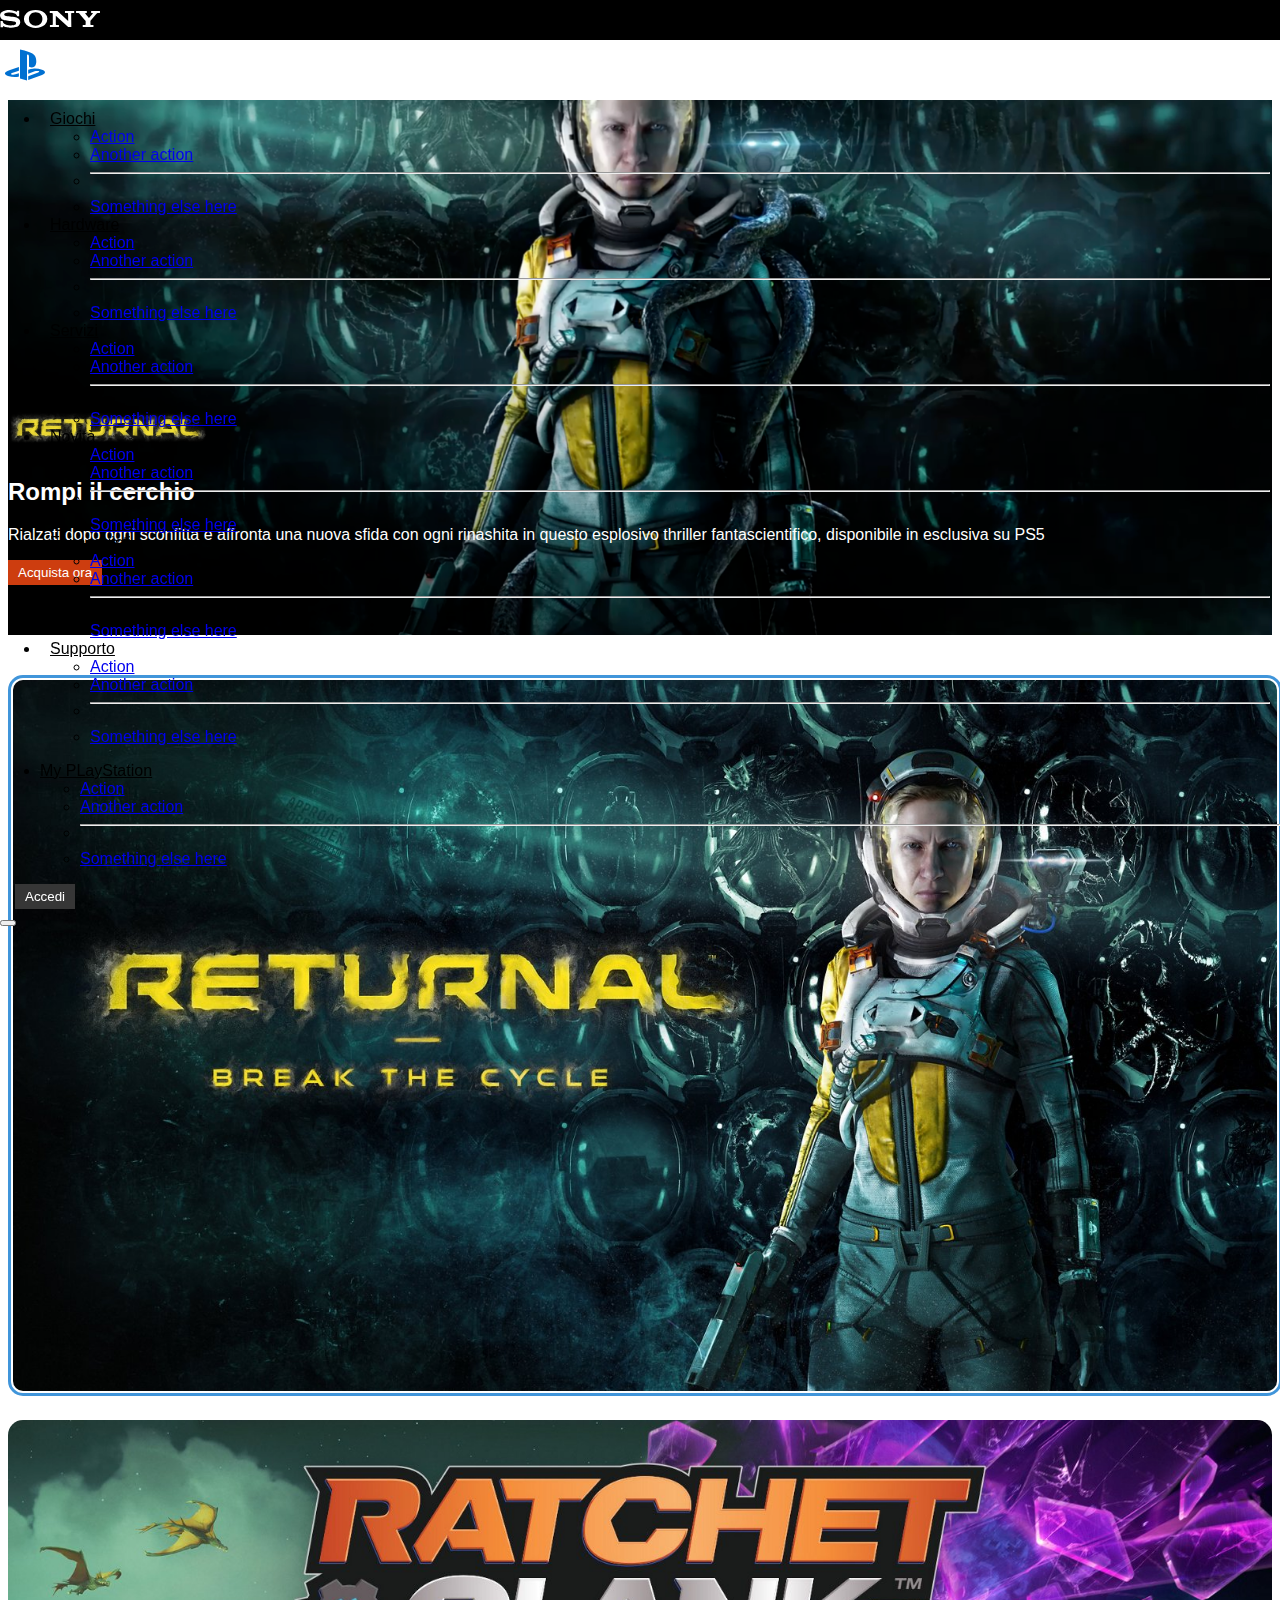
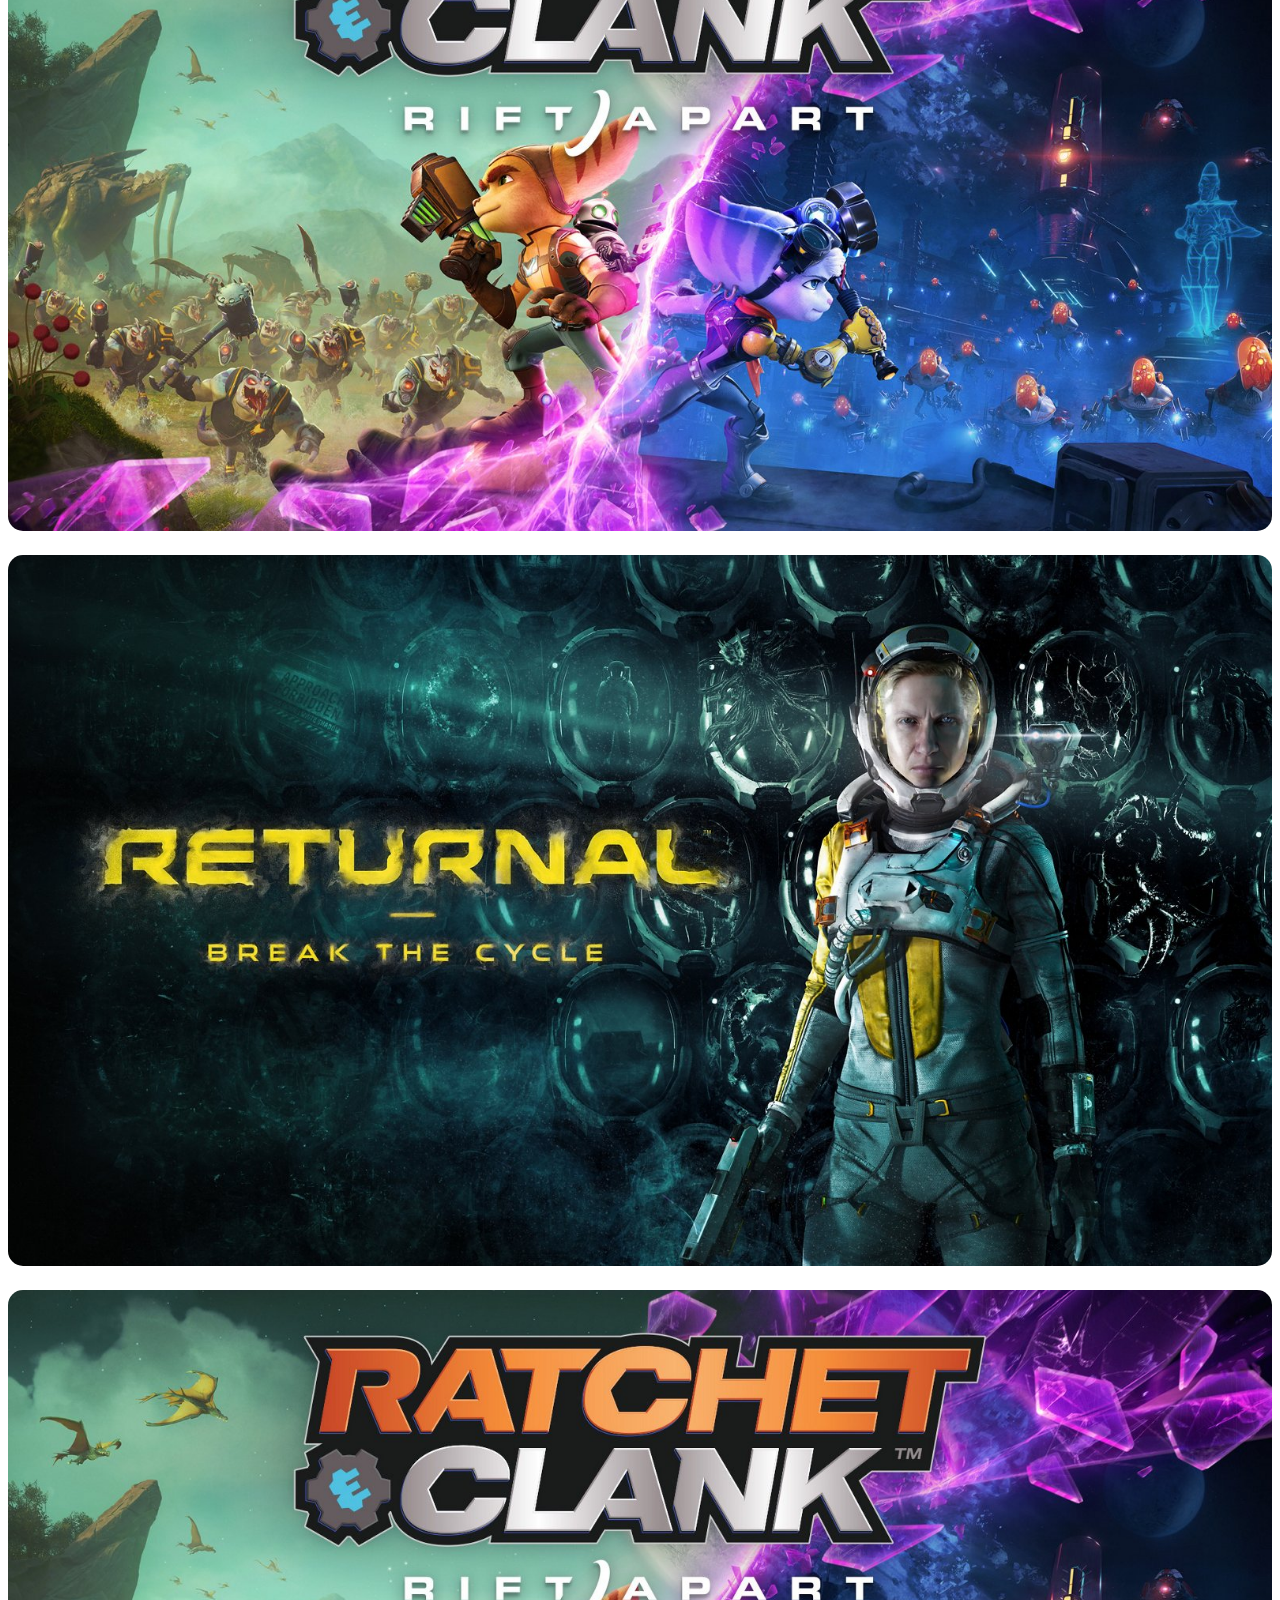
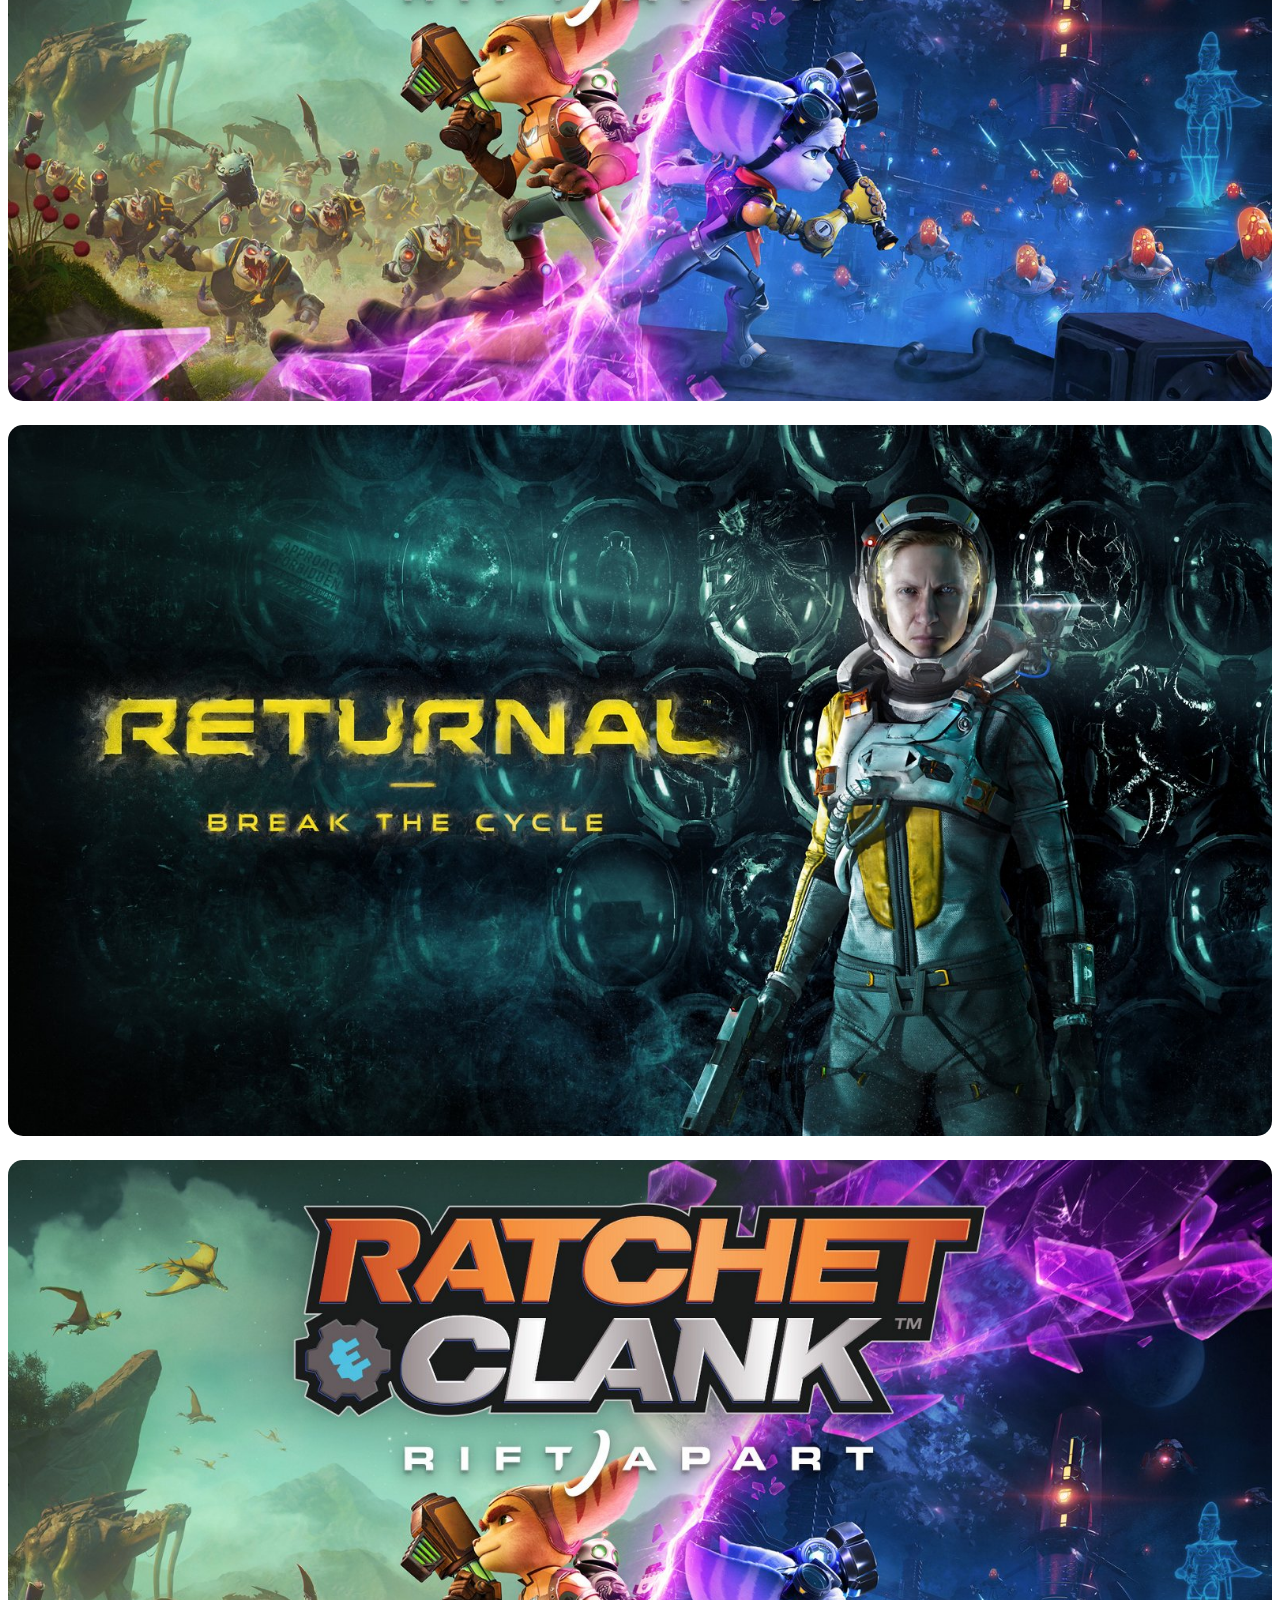
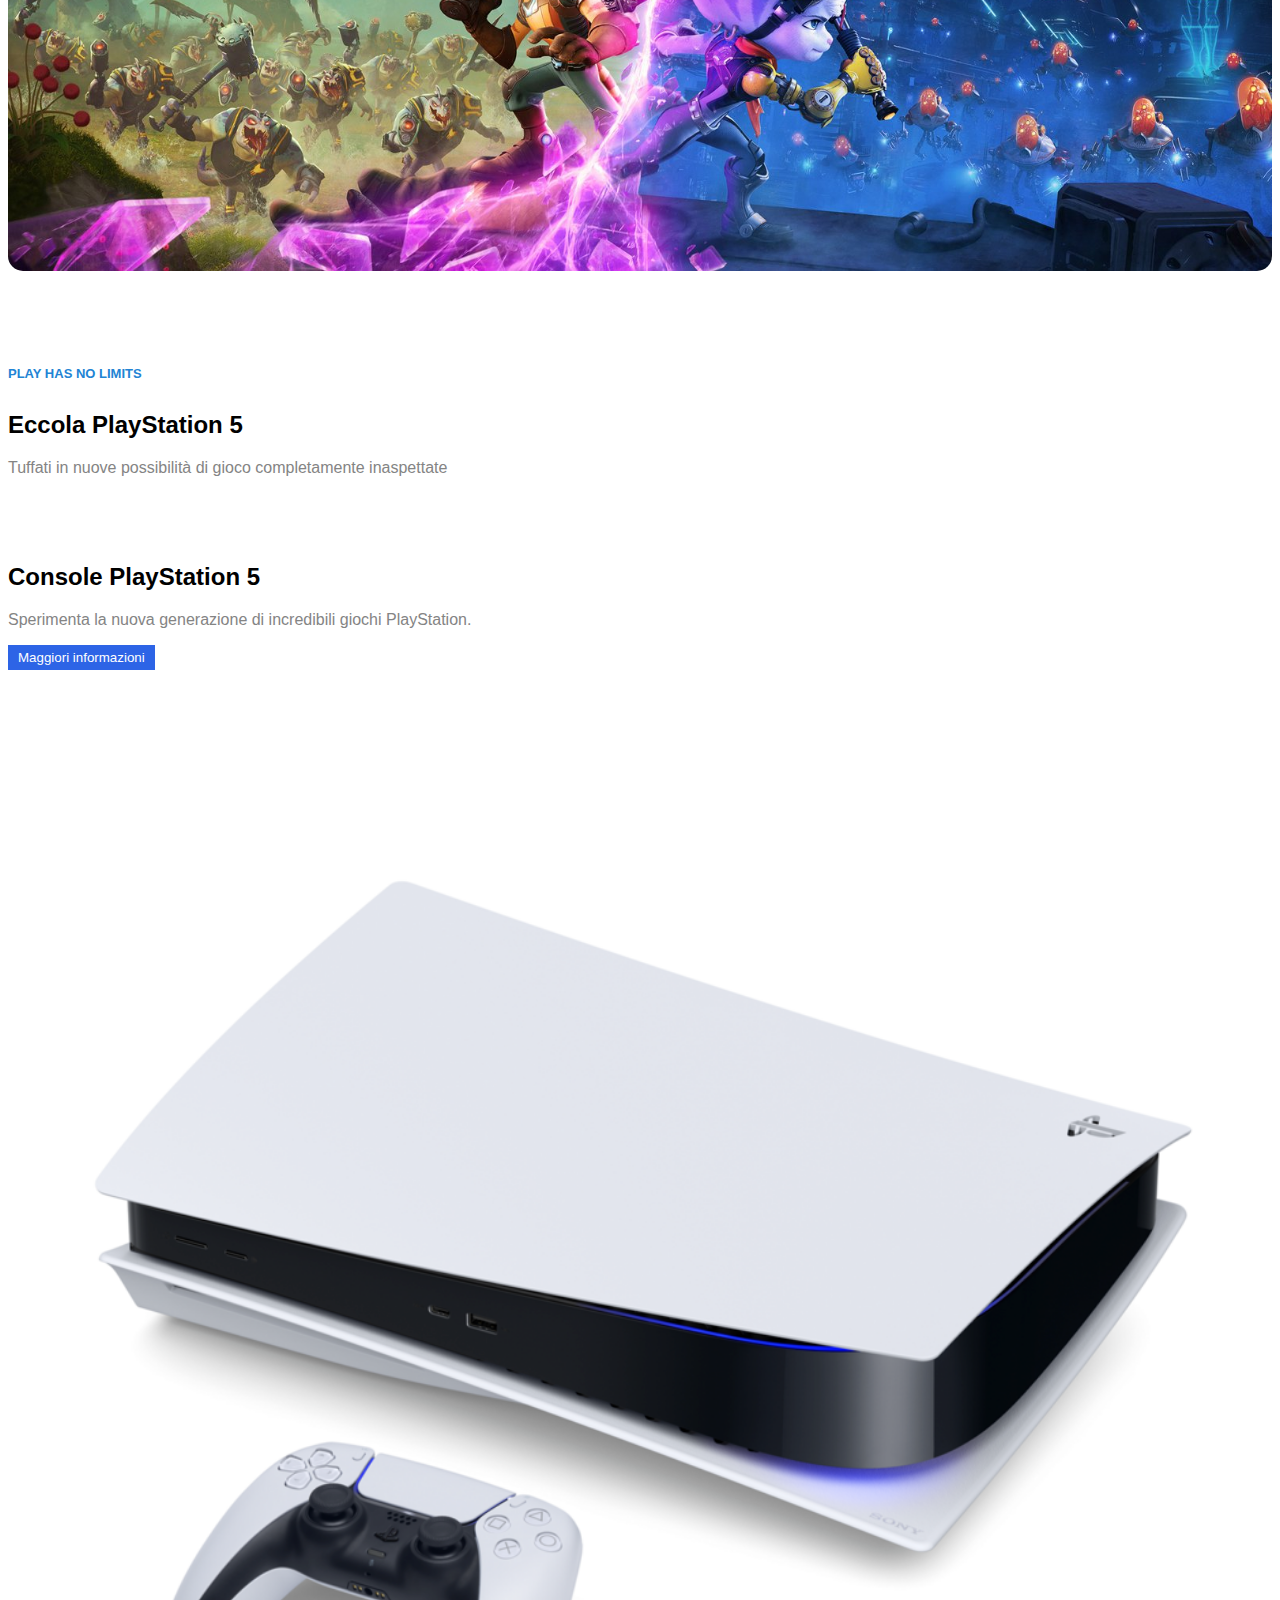
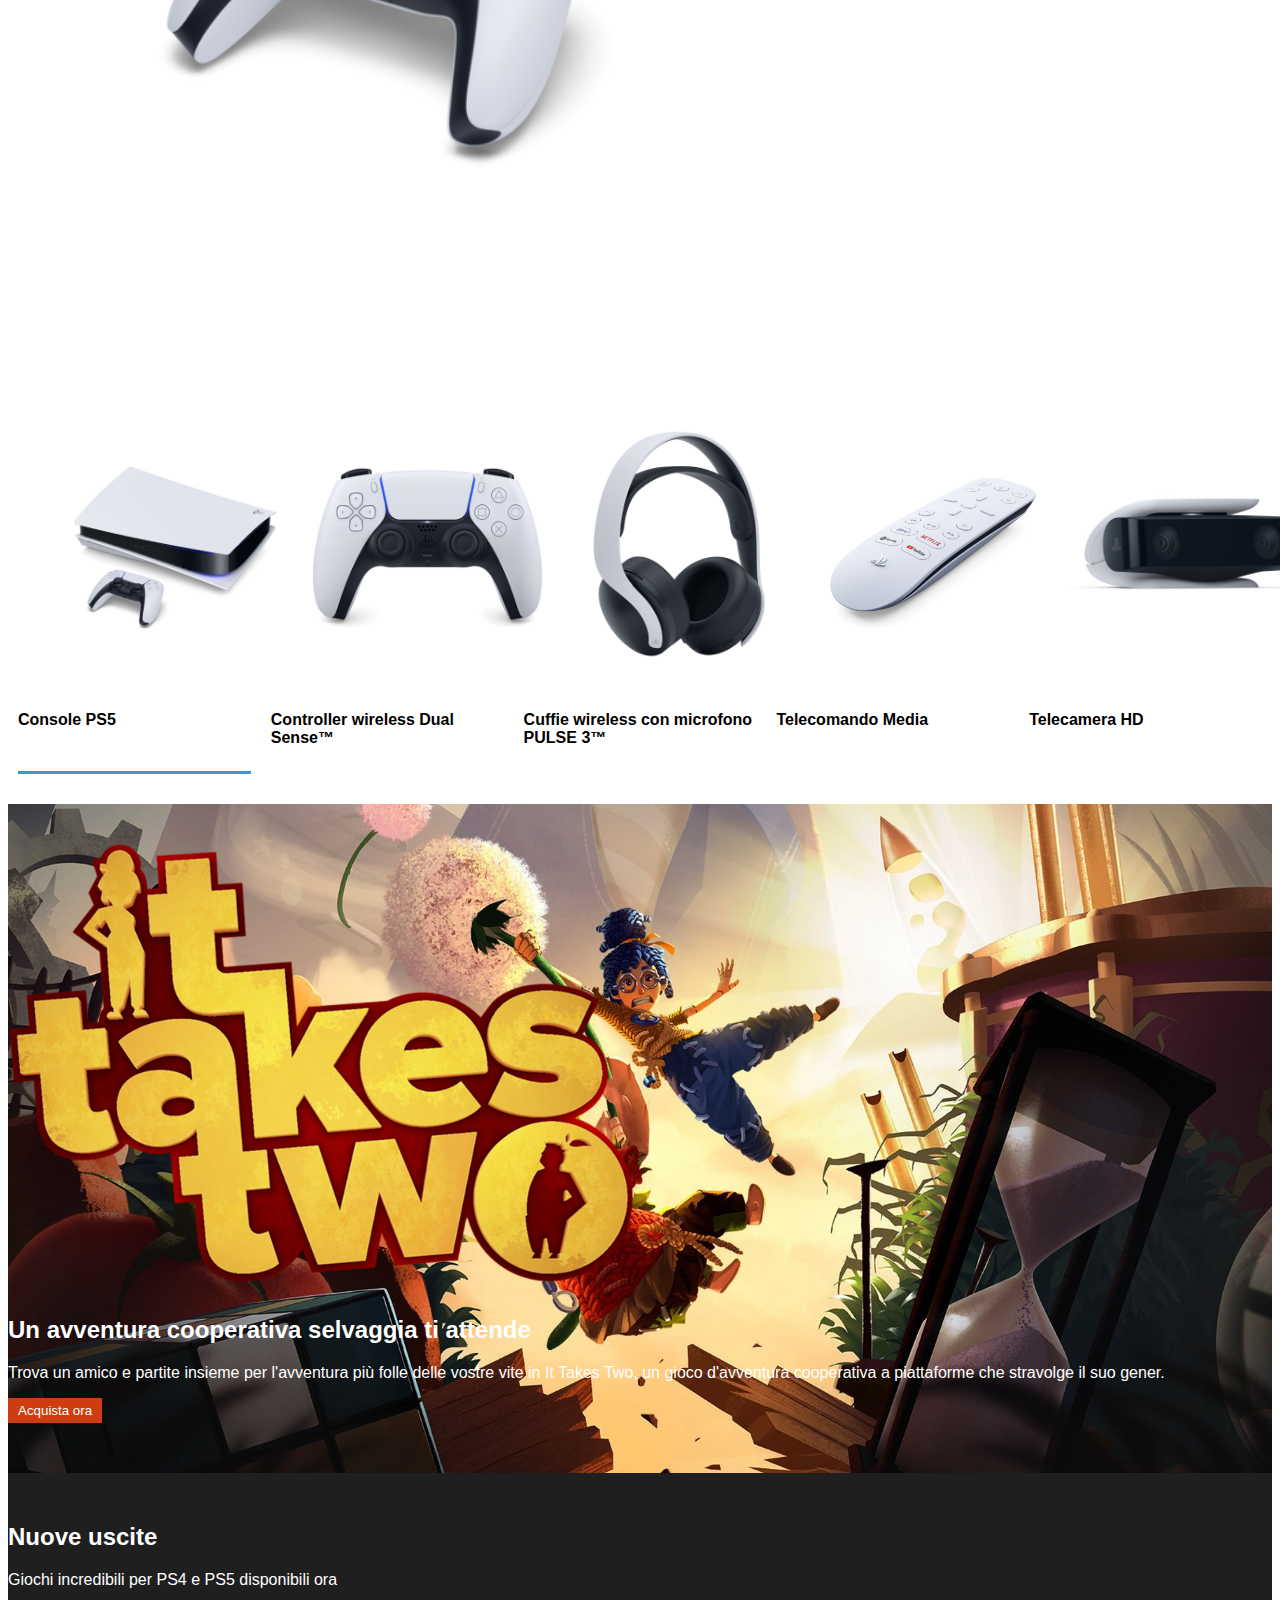
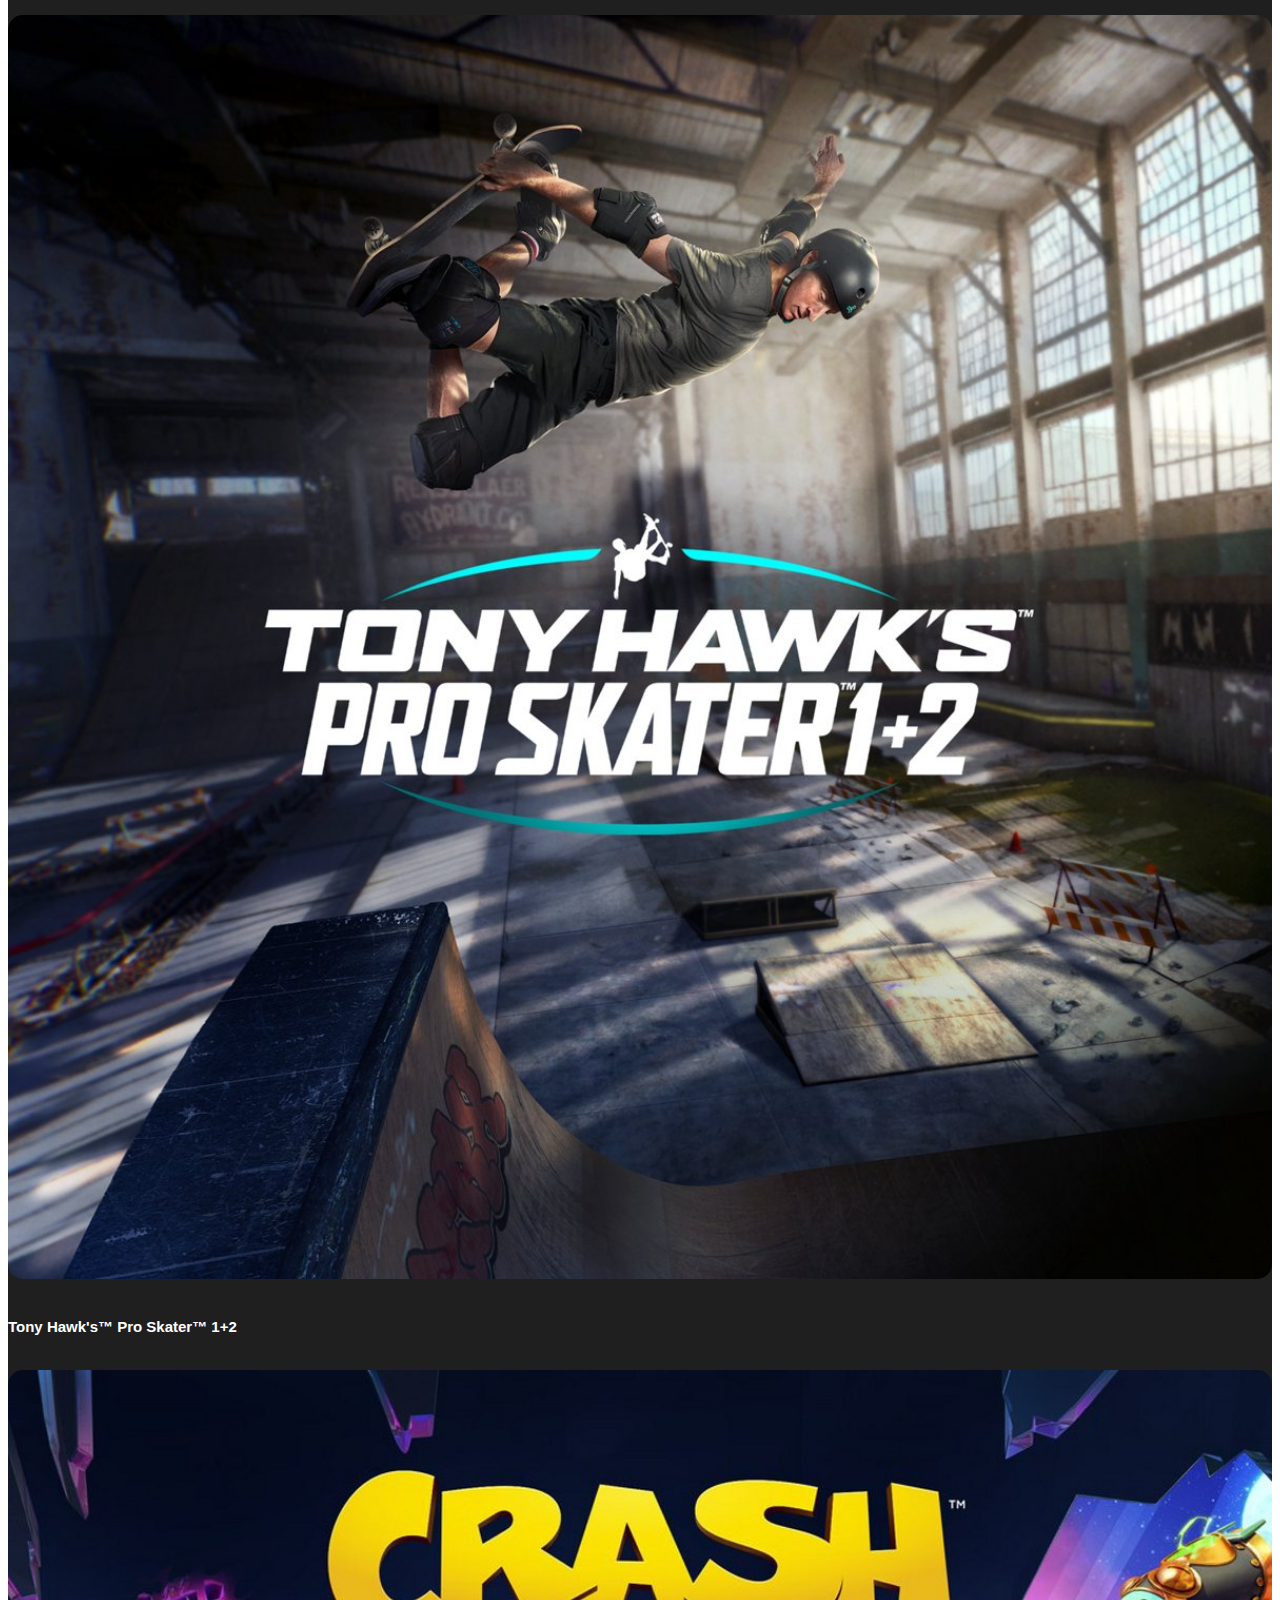
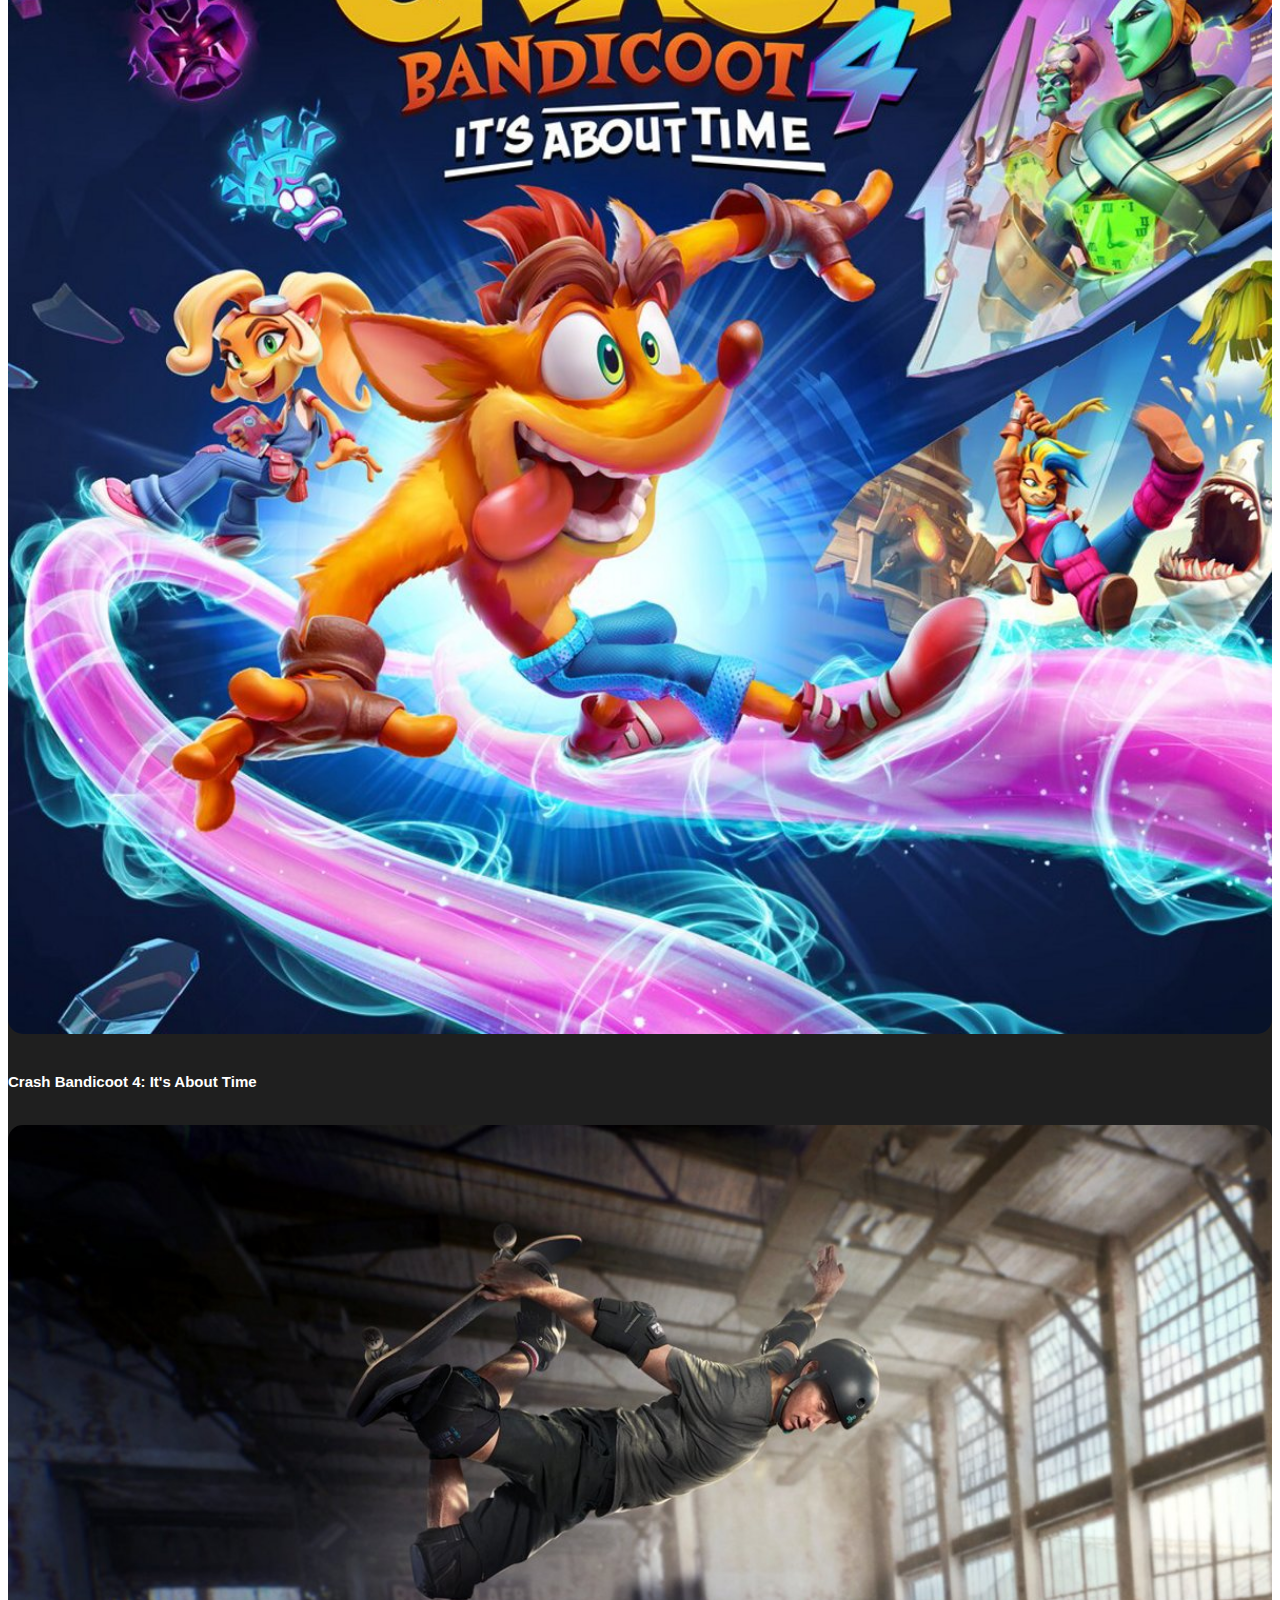
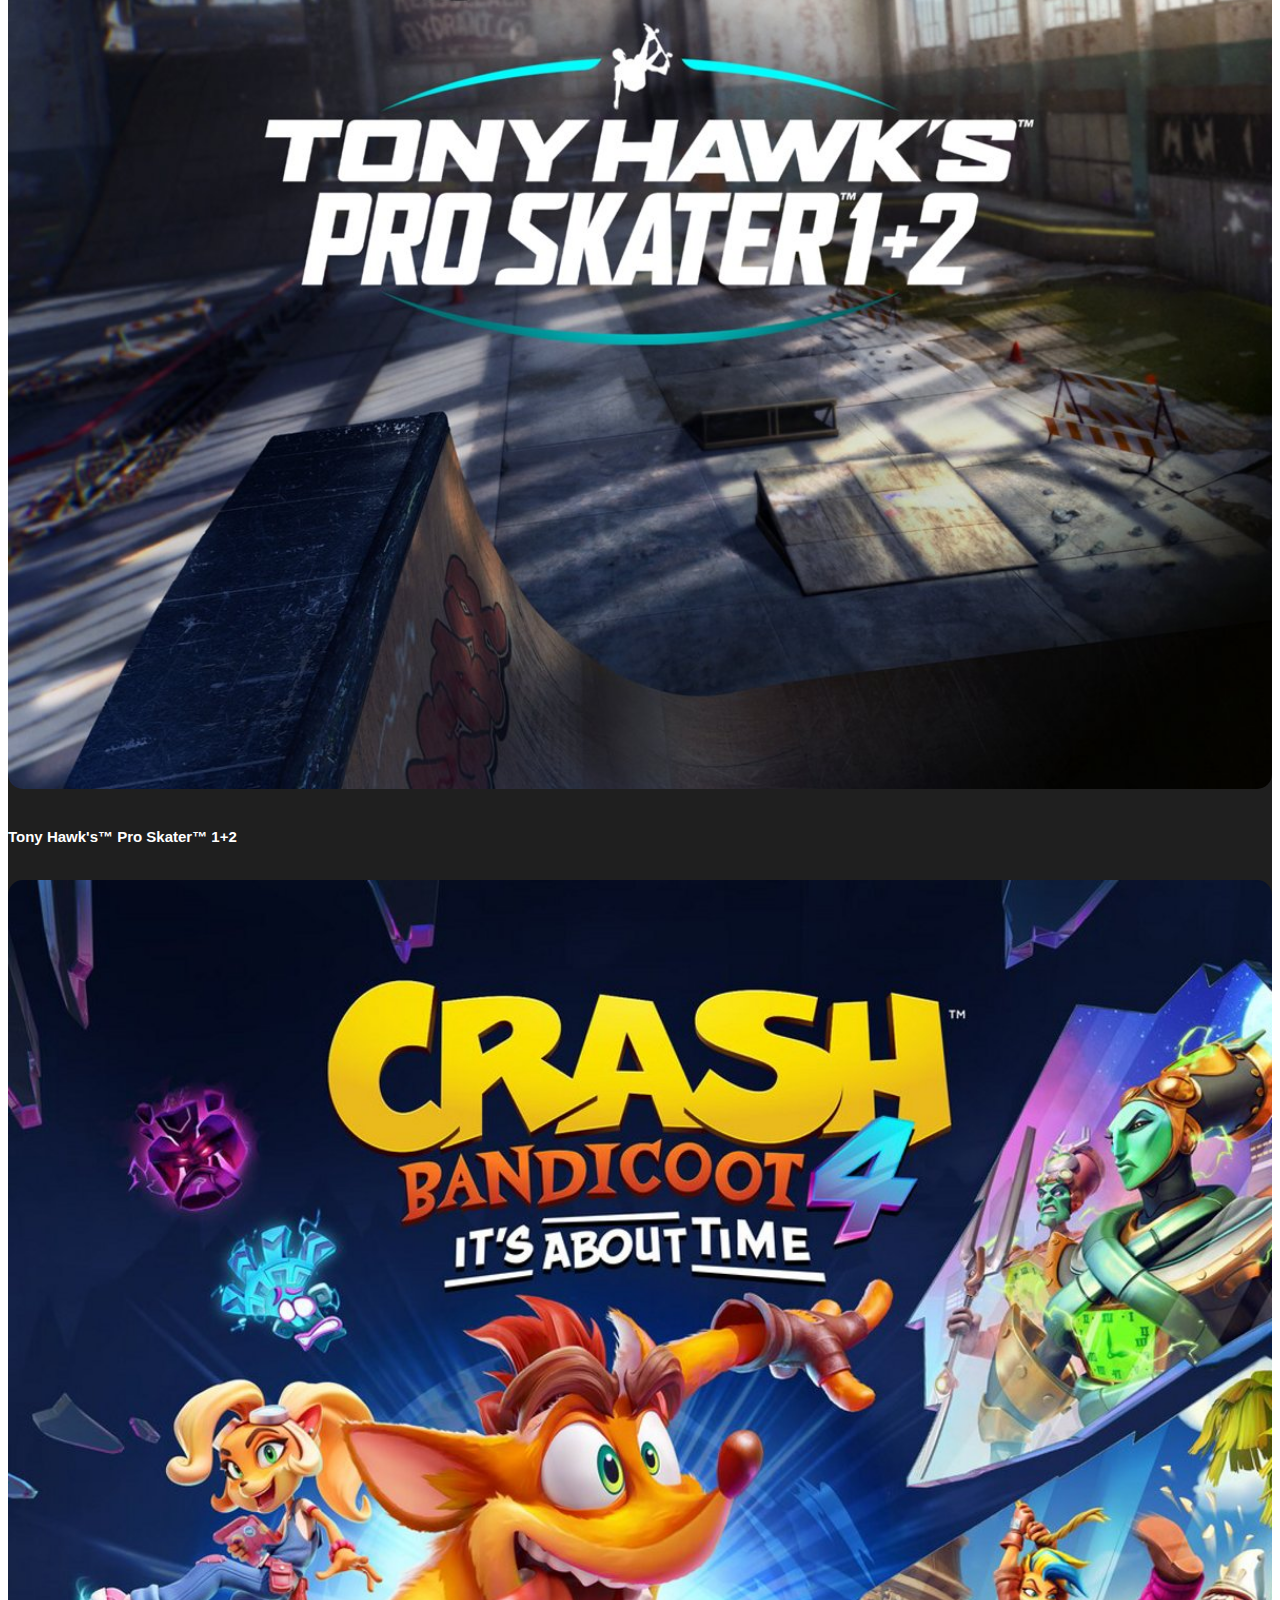
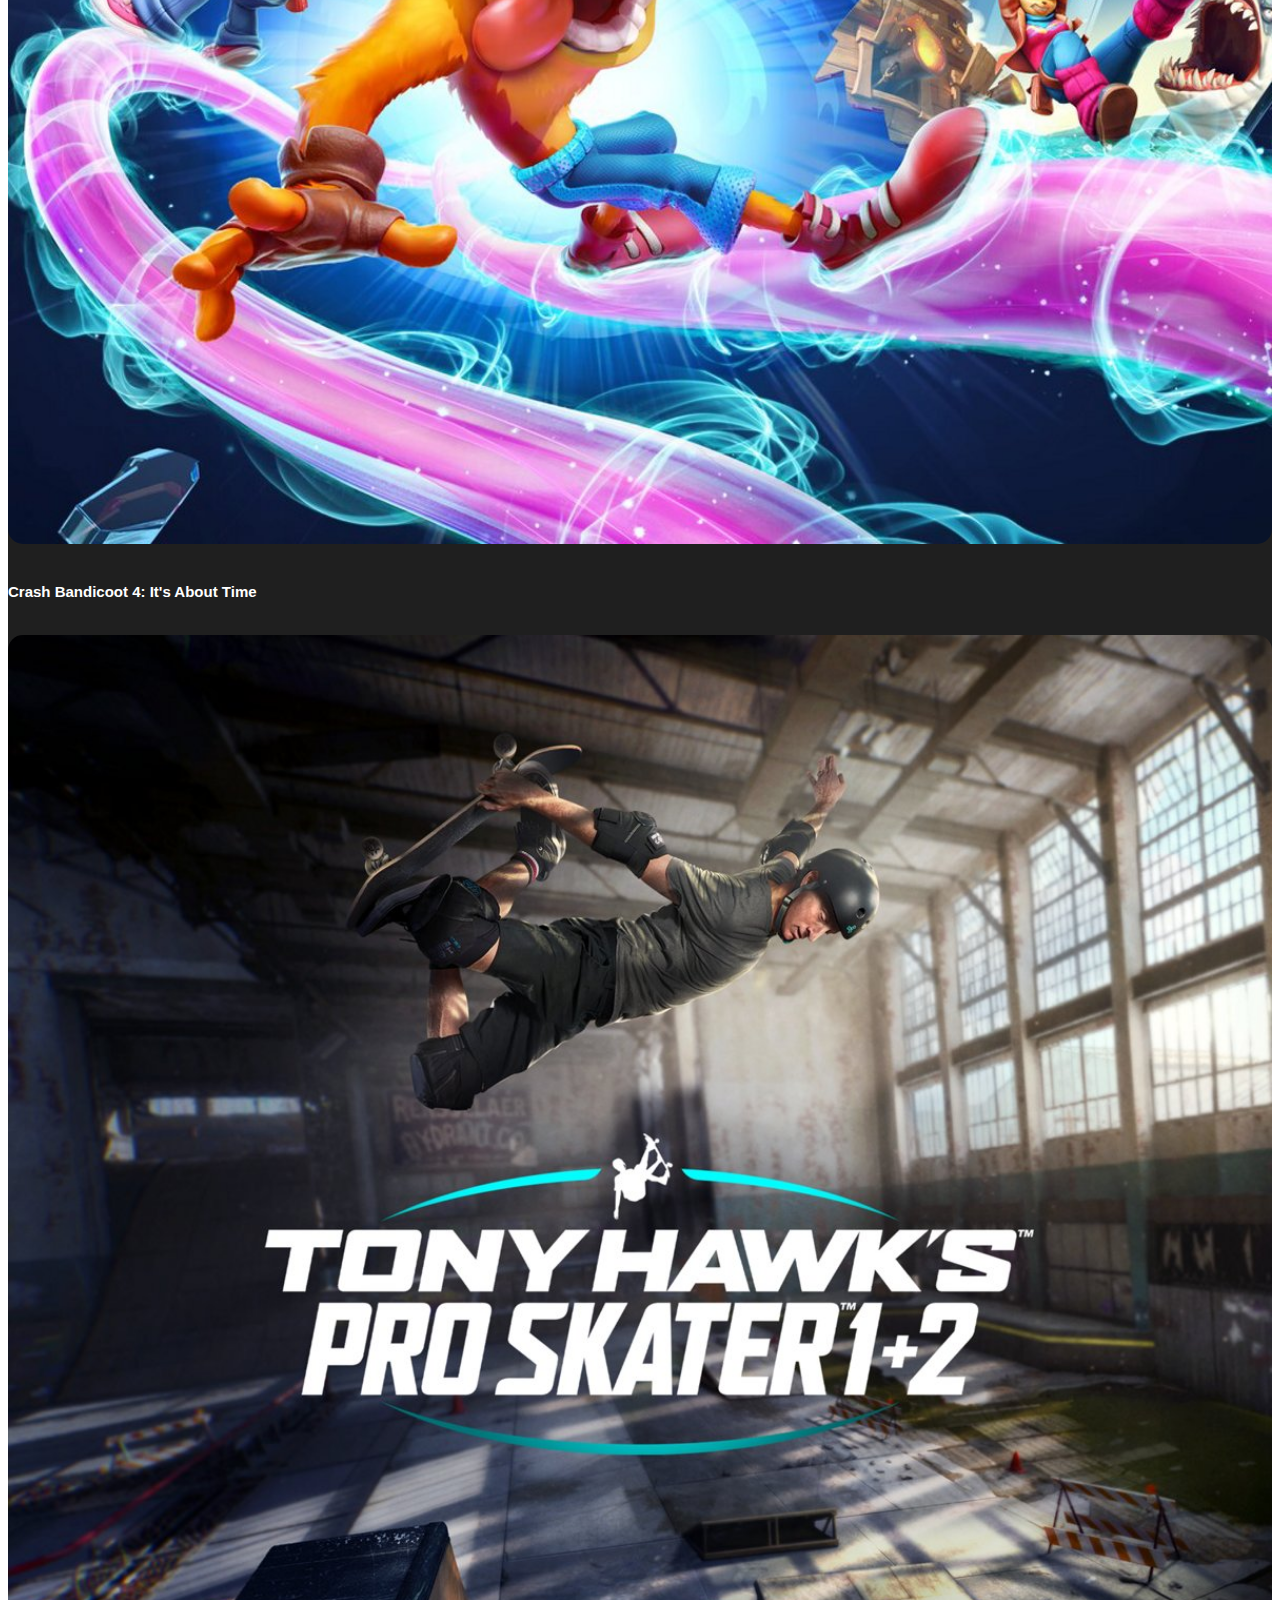
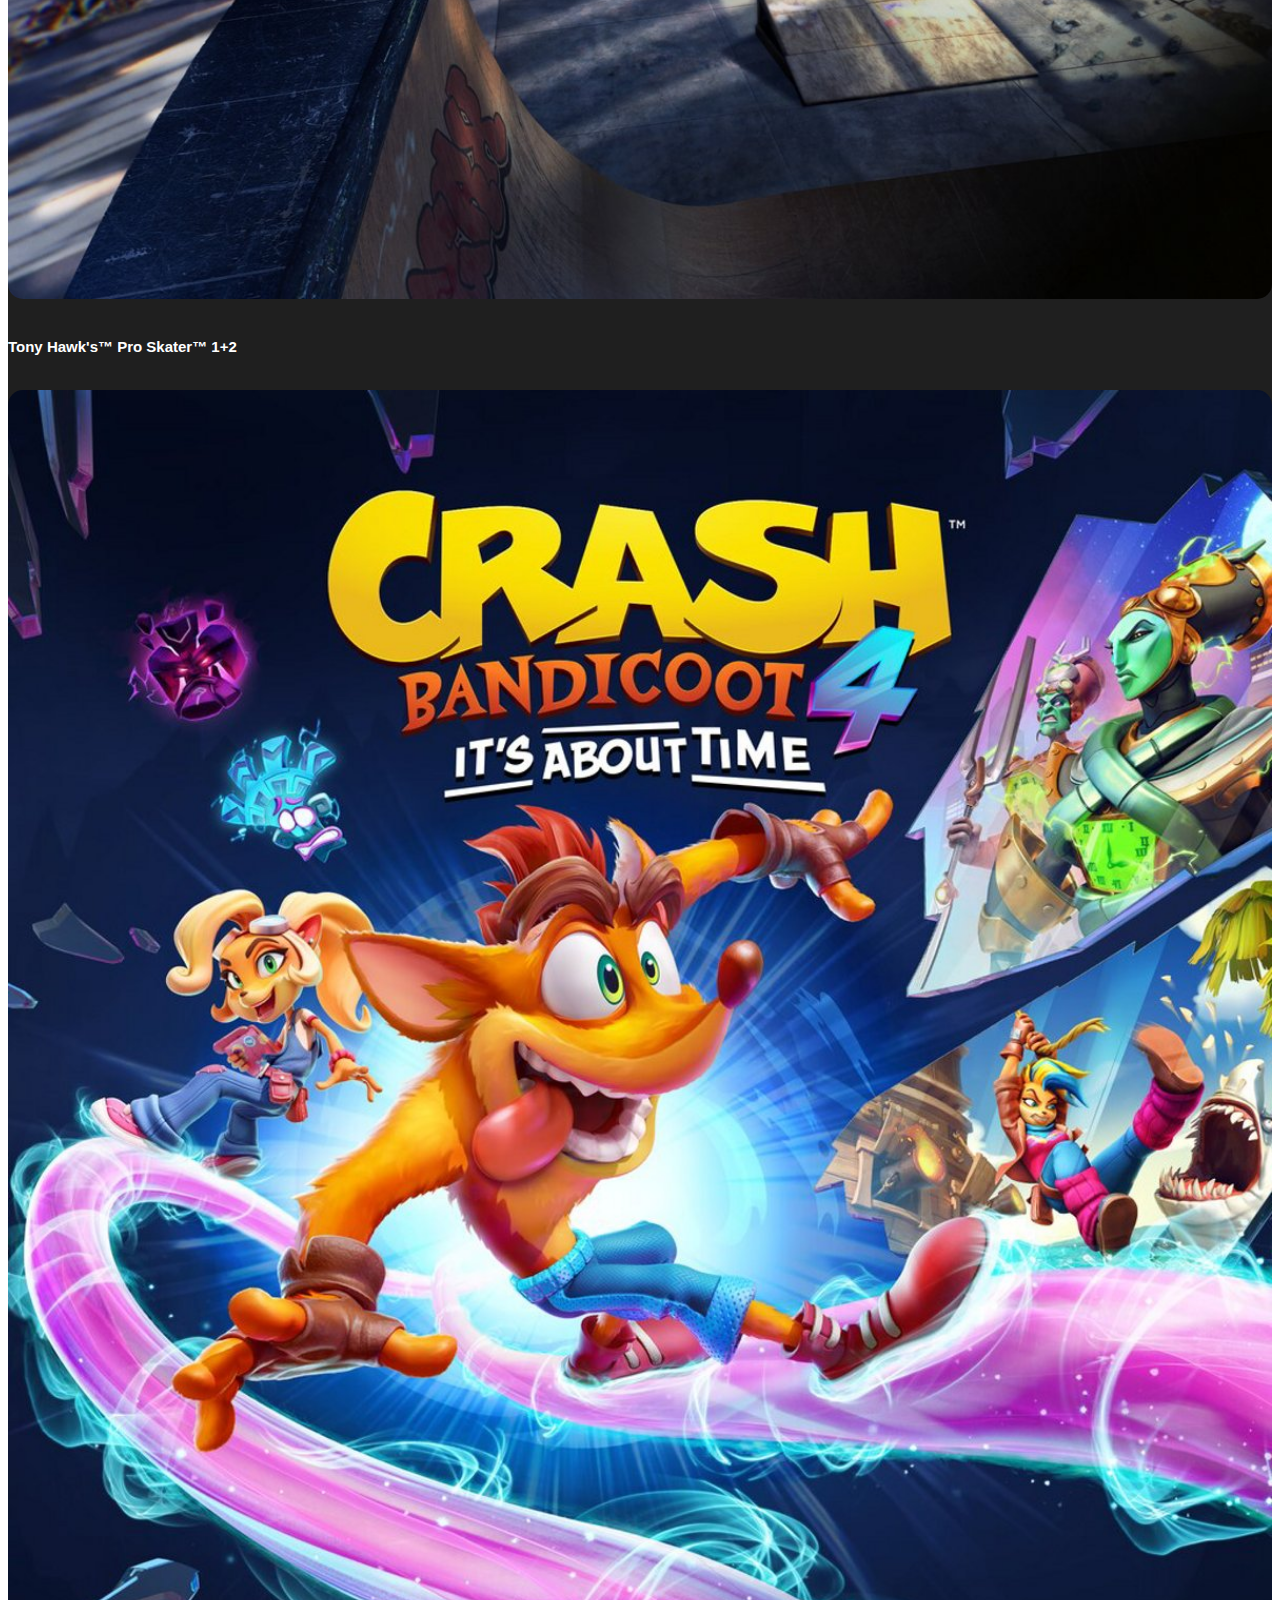
==== index.html @ 857ee443 "added special border attempt to hero bottom" ====
<!DOCTYPE html>
<html lang="en">
    <head>
        <meta charset="UTF-8">
        <meta http-equiv="X-UA-Compatible" content="IE=edge">
        <meta name="viewport" content="width=device-width, initial-scale=1.0">
        <!-- bootstrap link -->
        <link href="https://cdn.jsdelivr.net/npm/bootstrap@5.0.2/dist/css/bootstrap.min.css" rel="stylesheet" integrity="sha384-EVSTQN3/azprG1Anm3QDgpJLIm9Nao0Yz1ztcQTwFspd3yD65VohhpuuCOmLASjC" crossorigin="anonymous">
        <!-- /bootstrap link -->
        <!-- css sheet link -->
        <link rel="stylesheet" href="./css/style.css">
        <!-- /css sheet link -->
        <!-- font awesome cdn link -->
        <link rel="stylesheet" href="https://cdnjs.cloudflare.com/ajax/libs/font-awesome/5.15.3/css/all.min.css" integrity="sha512-iBBXm8fW90+nuLcSKlbmrPcLa0OT92xO1BIsZ+ywDWZCvqsWgccV3gFoRBv0z+8dLJgyAHIhR35VZc2oM/gI1w==" crossorigin="anonymous" referrerpolicy="no-referrer" />
        <!-- /font awesome cdn link -->
        <title>Playstation</title>
    </head>
    <body>
        <header>
            <!-- header top section -->
            <section class="header_top">
                <div class="container-fluid">
                    <div class="row">
                        <div class="col text-end">
                            <img src="./img/sony_logo.svg" alt="Sony logo white">
                        </div>
                    </div>
                </div>
            </section>
            <!-- /header top section -->

            <!-- nav section of the page from bootstrap-->
            <nav class="navbar navbar-expand-lg bg-light">
                <div class="container-fluid">
                    <a class="navbar-brand" href="#">
                      <img src="./img/play_logo.svg" alt="">
                    </a>              
                    <div class="collapse navbar-collapse" id="navbarSupportedContent">
                        <ul class="navbar-nav me-auto mb-2 mb-lg-0">
                            <li class="nav-item dropdown nav_formatting">
                                <a class="nav-link dropdown-toggle primary_text_color" href="#" id="" role="button" data-bs-toggle="dropdown" aria-expanded="false">
                                Giochi
                                </a>
                                <ul class="dropdown-menu" aria-labelledby="navbarDropdown">
                                    <li><a class="dropdown-item" href="#">Action</a></li>
                                    <li><a class="dropdown-item" href="#">Another action</a></li>
                                    <li><hr class="dropdown-divider"></li>
                                    <li><a class="dropdown-item" href="#">Something else here</a></li>
                                </ul>
                            </li>
                            <li class="nav-item dropdown nav_formatting">
                                <a class="nav-link dropdown-toggle primary_text_color" href="#" id="" role="button" data-bs-toggle="dropdown" aria-expanded="false">
                                Hardware
                                </a>
                                <ul class="dropdown-menu" aria-labelledby="navbarDropdown">
                                    <li><a class="dropdown-item" href="#">Action</a></li>
                                    <li><a class="dropdown-item" href="#">Another action</a></li>
                                    <li><hr class="dropdown-divider"></li>
                                    <li><a class="dropdown-item" href="#">Something else here</a></li>
                                </ul>
                            </li>
                            <li class="nav-item dropdown nav_formatting">
                                <a class="nav-link dropdown-toggle primary_text_color" href="#" id="" role="button" data-bs-toggle="dropdown" aria-expanded="false">
                                Servizi
                                </a>
                                <ul class="dropdown-menu" aria-labelledby="navbarDropdown">
                                    <li><a class="dropdown-item" href="#">Action</a></li>
                                    <li><a class="dropdown-item" href="#">Another action</a></li>
                                    <li><hr class="dropdown-divider"></li>
                                    <li><a class="dropdown-item" href="#">Something else here</a></li>
                                </ul>
                            </li>
                            <li class="nav-item dropdown nav_formatting">
                                <a class="nav-link dropdown-toggle primary_text_color" href="#" id="" role="button" data-bs-toggle="dropdown" aria-expanded="false">
                                Novità
                                </a>
                                <ul class="dropdown-menu" aria-labelledby="navbarDropdown">
                                    <li><a class="dropdown-item" href="#">Action</a></li>
                                    <li><a class="dropdown-item" href="#">Another action</a></li>
                                    <li><hr class="dropdown-divider"></li>
                                    <li><a class="dropdown-item" href="#">Something else here</a></li>
                                </ul>
                            </li>
                            <li class="nav-item dropdown nav_formatting">
                                <a class="nav-link dropdown-toggle primary_text_color" href="#" id="" role="button" data-bs-toggle="dropdown" aria-expanded="false">
                                Fai acquisti
                                </a>
                                <ul class="dropdown-menu" aria-labelledby="navbarDropdown">
                                    <li><a class="dropdown-item" href="#">Action</a></li>
                                    <li><a class="dropdown-item" href="#">Another action</a></li>
                                    <li><hr class="dropdown-divider"></li>
                                    <li><a class="dropdown-item" href="#">Something else here</a></li>
                                </ul>
                            </li>
                            <li class="nav-item dropdown nav_formatting">
                                <a class="nav-link dropdown-toggle primary_text_color" href="#" id="" role="button" data-bs-toggle="dropdown" aria-expanded="false">
                                Supporto
                                </a>
                                <ul class="dropdown-menu" aria-labelledby="navbarDropdown">
                                    <li><a class="dropdown-item" href="#">Action</a></li>
                                    <li><a class="dropdown-item" href="#">Another action</a></li>
                                    <li><hr class="dropdown-divider"></li>
                                    <li><a class="dropdown-item" href="#">Something else here</a></li>
                                </ul>
                            </li>
                        </ul>
                    </div>              
                    <form class="d-sm-none d-lg-flex d-none justify-content-center align-items-center">                  
                        <div class="collapse navbar-collapse" id="navbarSupportedContent">
                            <ul class="navbar-nav me-auto mb-2 mb-lg-0">
                                <li class="nav-item dropdown">
                                    <a class="nav-link dropdown-toggle primary_text_color" href="#" id="navbarDropdown" role="button" data-bs-toggle="dropdown" aria-expanded="false">
                                    My PLayStation
                                    </a>
                                    <ul class="dropdown-menu" aria-labelledby="navbarDropdown">
                                        <li><a class="dropdown-item" href="#">Action</a></li>
                                        <li><a class="dropdown-item" href="#">Another action</a></li>
                                        <li><hr class="dropdown-divider"></li>
                                        <li><a class="dropdown-item" href="#">Something else here</a></li>
                                    </ul>
                                </li>
                            </ul>
                        </div>
                        <button class="rounded-pill standard_btn primary_btn_color primary_btn_formatting" type="submit">Accedi</button>
                        <a class="nav-link active primary_text_color" aria-current="page" href="#"><i class="fas fa-search"></i></a>
                    </form> 
                    <div class="d-flex d-lg-none justify-content-end">
                        <button class="navbar-toggler white_border " type="button" data-mdb-toggle="collapse" data-mdb-target="#navbarToggleExternalContent2" aria-controls="navbarToggleExternalContent2" aria-expanded="false" aria-label="Toggle navigation">
                        <i class="fas fa-bars"></i>
                        </button>
                    </div>             
                </div>
            </nav>
            <!-- /nav section of the page from bootstrap-->
        </header>
        <main>
            <!-- /hero section of the page -->
            <!-- top hero section -->
            <section class="hero_sec_top">                
                <div class="container">
                    <div class="row">
                        <div class="col col-lg-4 ">
                            <div class="hero_container secondary_text_color">
                                <img src="./img/returnal-hero-banner-logo.png" alt="hero banner returnal game">
                                <h2>Rompi il cerchio</h2>
                                <p>Rialzati dopo ogni sconfitta e affronta una nuova sfida con ogni rinashita in questo esplosivo thriller fantascientifico, disponibile in esclusiva su PS5</p>
                                <button class="rounded-pill standard_btn secondary_btn_color" type="submit">Acquista ora</button>
                            </div>
                        </div>
                    </div>
                </div>                                
            </section>
            <!-- /top hero section -->
            <!-- bottom hero section -->
            <section class="bottom_hero_sec">                
                <div class="container">
                    <div class="row">
                        <div class="col-lg-2 col-md-4 col-6">
                            <img class="spaced_border" src="./img/returnal-listing-thumb-01-ps5.jpg" alt="returnal game poster">
                        </div>
                        <div class="col-lg-2 col-md-4 col-6">
                            <img src="./img/ratchet-and-clank-rift-apart-keyart.jpg" alt="ratchet and clank rift apart game poster">
                        </div>
                        <div class="col-lg-2 col-md-4 col-6">
                            <img src="./img/returnal-listing-thumb-01-ps5.jpg" alt="returnal game poster">
                        </div>
                        <div class="col-lg-2 col-md-4 col-6">
                            <img src="./img/ratchet-and-clank-rift-apart-keyart.jpg" alt="ratchet and clank rift apart game poster">
                        </div>
                        <div class="col-lg-2 col-md-4 col-6">
                            <img src="./img/returnal-listing-thumb-01-ps5.jpg" alt="returnal game poster">
                        </div>
                        <div class="col-lg-2 col-md-4 col-6">
                            <img src="./img/ratchet-and-clank-rift-apart-keyart.jpg" alt="ratchet and clank rift apart game poster">
                        </div>
                    </div>
                </div>                
            </section>
            <!-- bottom hero section -->
            <!-- /hero section of the page -->

            <!-- console section -->
            <section class="console_sec">                
                <div class="container">
                    <!-- top part of the console sec -->
                    <div class="row justify-content-center">
                        <div class="col-10 ">
                            <div class="top_console_sec text-center">
                                <h6>PLAY HAS NO LIMITS</h6>
                                <h2>Eccola PlayStation 5</h2>
                                <p>Tuffati in nuove possibilità di gioco completamente inaspettate</p>
                            </div>
                        </div>
                    </div>
                    <!-- /top part of the console sec -->
                    <!-- medium part of the console sec -->
                    <div class="medium_console_formatting">
                        <div class="row d-flex justify-content-center align-items-center">
                            <div class="col-12 col-sm-12 col-lg-6">
                                <h2>Console PlayStation 5</h2>
                                <p>Sperimenta la nuova generazione di incredibili giochi PlayStation.</p>
                                <button class="rounded-pill standard_btn tertiary_btn_color" type="submit">Maggiori informazioni</button>
                            </div>
                            <div class="col-12 col-sm-12 col-lg-6">
                                <img src="./img/playstation-5-thumb.png" alt="console playstation 5 img">
                            </div>
                        </div>
                    </div>
                    <!-- /medium part of the console sec -->
                    <!-- bottom part of the console sec -->
                    <div class="bottom_console_sec text-center">
                        <div class="container_console special_border_btm">
                            <a class="primary_text_color" href="#">
                                <img src="./img/playstation-5-thumb.png" alt="console playstation 5 img">
                                <h5>Console PS5</h5>
                            </a>
                        </div>
                        <div class="container_console">
                            <a class="primary_text_color" href="#">
                                <img src="./img/joypad-thumb.png" alt="console playstation 5 img">
                                <h5>Controller wireless Dual Sense&trade;</h5>
                            </a>
                        </div>
                        <div class="container_console">
                            <a class="primary_text_color" href="#">
                                <img src="./img/headset-thumb.png" alt="console playstation 5 img">
                                <h5>Cuffie wireless con microfono PULSE 3&trade;</h5>
                            </a>
                        </div>
                        <div class="container_console">
                            <a class="primary_text_color" href="#">
                                <img src="./img/remote-thumb.png" alt="console playstation 5 img">
                                <h5>Telecomando Media</h5>
                            </a>
                        </div>
                        <div class="container_console">
                            <a class="primary_text_color" href="#">
                                <img src="./img/camera-thumb.jpg" alt="console playstation 5 img">
                                <h5>Telecamera HD</h5>
                            </a>
                        </div>
                    </div>
                    <!-- /bottom part of the console sec -->

                </div>
            </section>
            <!-- /console section -->
            
            <!-- new arrivals section -->
            <section class="arrivals_top">
                <div class="container">
                    <div class="row">
                        <div class="col-12 col-lg-4 ">
                            <div class="hero_container secondary_text_color">
                                <img src="./img/it-takes-two-logo.png" alt="hero banner it takes two game">
                                <h2>Un avventura cooperativa selvaggia ti attende</h2>
                                <p>
                                    Trova un amico e partite insieme per l'avventura più folle delle vostre vite in It Takes Two, un gioco d'avventura cooperativa a piattaforme che stravolge il suo gener.
                                </p>
                                <button class="rounded-pill standard_btn secondary_btn_color" type="submit">Acquista ora</button>
                            </div>
                        </div>
                    </div>
                </div>
            </section>
            <section id="bottom_arrivals" class="bottom_hero_sec fourth_background_color secondary_text_color">                
                <div class="container">
                    <div class="row">
                        <div class="col-12">
                            <h2>Nuove uscite</h2>
                            <p>Giochi incredibili per PS4 e PS5 disponibili ora</p>
                        </div>
                        <div class="col-lg-2 col-md-4 col-4">
                            <img src="./img/tony-hawks-pro-skater-1-2-store-art.jpg" alt="tony hawk game poster">
                            <h5>Tony Hawk's&trade; Pro Skater&trade; 1+2</h5>
                        </div>
                        <div class="col-lg-2 col-md-4 col-4">
                            <img src="./img/crash-bandicoot-4-its-about-time-store-art.jpg" alt="crash bandicoot game poster">
                            <h5>Crash Bandicoot 4: It's About Time</h5>
                        </div>
                        <div class="col-lg-2 col-md-4 col-4">
                            <img src="./img/tony-hawks-pro-skater-1-2-store-art.jpg" alt="tony hawk game poster">
                            <h5>Tony Hawk's&trade; Pro Skater&trade; 1+2</h5>

                        </div>
                        <div class="col-lg-2 col-md-4 col-4">
                            <img src="./img/crash-bandicoot-4-its-about-time-store-art.jpg" alt="crash bandicoot game poster">
                            <h5>Crash Bandicoot 4: It's About Time</h5>
                        </div>
                        <div class="col-lg-2 col-md-4 col-4">
                            <img src="./img/tony-hawks-pro-skater-1-2-store-art.jpg" alt="tony hawk game poster">
                            <h5>Tony Hawk's&trade; Pro Skater&trade; 1+2</h5>

                        </div>
                        <div class="col-lg-2 col-md-4 col-4">
                            <img src="./img/crash-bandicoot-4-its-about-time-store-art.jpg" alt="crash bandicoot game poster">
                            <h5>Crash Bandicoot 4: It's About Time</h5>                            
                        </div>
                        <div class="col-lg-2 col-md-4 col-4">
                            <img src="./img/tony-hawks-pro-skater-1-2-store-art.jpg" alt="tony hawk game poster">
                            <h5>Tony Hawk's&trade; Pro Skater&trade; 1+2</h5>
                        </div>
                        <div class="col-lg-2 col-md-4 col-4">
                            <img src="./img/crash-bandicoot-4-its-about-time-store-art.jpg" alt="crash bandicoot game poster">
                            <h5>Crash Bandicoot 4: It's About Time</h5>
                        </div>
                        <div class="col-lg-2 col-md-4 col-4">
                            <img src="./img/tony-hawks-pro-skater-1-2-store-art.jpg" alt="tony hawk game poster">
                            <h5>Tony Hawk's&trade; Pro Skater&trade; 1+2</h5>

                        </div>
                        <div class="col-lg-2 col-md-4 col-4">
                            <img src="./img/crash-bandicoot-4-its-about-time-store-art.jpg" alt="crash bandicoot game poster">
                            <h5>Crash Bandicoot 4: It's About Time</h5>
                        </div>
                        <div class="col-lg-2 col-md-4 col-4">
                            <img src="./img/tony-hawks-pro-skater-1-2-store-art.jpg" alt="tony hawk game poster">
                            <h5>Tony Hawk's&trade; Pro Skater&trade; 1+2</h5>

                        </div>
                        <div class="col-lg-2 col-md-4 col-4">
                            <img src="./img/crash-bandicoot-4-its-about-time-store-art.jpg" alt="crash bandicoot game poster">
                            <h5>Crash Bandicoot 4: It's About Time</h5>
                        </div>
                </div>                
            </section>
            <!-- /new arrivals section -->

            <!-- playstation 4 section -->
            <section class="ps4_sec">
                <div class="container">
                    <!-- top part of the console sec -->
                    <div class="row justify-content-center">
                        <div class="col-10 col-lg-10 ">
                            <div class="top_ps4_sec text-center">
                                <h2>Esplora PlayStation<span>&#174;</span> 4</h2>
                                <p>Giochi incredibili e intrattenimento senza fine. <br> Non c'è mai stato un momento migliore per giocare sulla tua PS4.</p>
                            </div>
                        </div>
                    </div>
                    <div class="bottom_ps4">
                        <div class="row">
                            <div class="col-lg-4 col-sm-12 col-12">
                                <div class="container_console">
                                    <img src="./img/ps4-slim-homepage-image-block.jpg" alt="ps4 console img">
                                    <h2>PlayStation 4</h2>
                                    <p>Giochi incredibili live su PS4, con 1 TB di spazio di archiviazione.</p>
                                    <button class="rounded-pill standard_btn tertiary_btn_color" type="submit">Scopri di più</button>
                                </div>
                            </div>
                            <div class="col-lg-4 col-sm-12 col-12">
                                <div class="container_console">
                                    <img src="./img/double11-202010-tw-psvr.jpg" alt="ps4 vr headset img">
                                    <h2>PlayStation VR</h2>
                                    <p>Oltre 500 titoli ed esperienze di gioco. Scoprili tutti.</p>
                                    <button class="rounded-pill standard_btn tertiary_btn_color" type="submit">Scopri di più</button>
                                </div>
                            </div>
                            <div class="col-lg-4 col-sm-12 col-12">
                                <div class="container_console">
                                    <img src="./img/dualshock-4-listing-thumb.jpg" alt="dualshock controller ps4 img">
                                    <h2>Accessori</h2>
                                    <p>Migliora la tua esperienza PS4 con una gamma di accessori ufficiali.</p>
                                    <button class="rounded-pill standard_btn tertiary_btn_color" type="submit">Scopri di più</button>
                                </div>
                            </div>
                        </div>
                    </div>
            </section>
            <!-- /playstation 4 section -->

            <!-- playstation plus section  -->
            <section class="plus_sec">
                <div class="container">
                    <div class="row align-items-center">
                        <div class="col-12 col-lg-6 col-md-4">
                            <div class="hero_container secondary_text_color">
                                <img src="./img/ps-plus-logo.png" alt="playstation plus logo">
                                <p class="primary_text_color">
                                    Migliora la tua esperienza PlayStation con l'accesso a multigiocatore online, Giochi mensili, sconti esclusivi e altro ancora.
                                </p>
                                <button class="rounded-pill standard_btn fifth_background_color tertiary_text_color" type="submit">Acquista ora</button>
                            </div>
                        </div>
                        <div class="d-none d-sm-none d-md-inline-block d-lg-inline-block col-lg-6 col-md-8">
                            <img id="playstation_plus" src="./img/ps-plus-april-monthly-games-featured-image-block.png" alt="ps plus games options">
                        </div>
                    </div>
                </div>
            </section>
            <!-- /playstation plus section  -->

            <!-- discounts section  -->
            <section class="discount_sec">
                <div class="top_disount text-center">
                    <h2>Nuovi sconti sul PlayStation Store</h2>
                    <p class="fourth_text_color">Sconti pazzeschi, collezioni curate e saldi stagionali su PS5, Ps4 e PS VR, tutti in un unico posto.</p>
                </div>
                <div class="bottom_discount">
                    <div class="container">
                        <div class="row">
                            <div class="col-lg-4 col-sm-12 col-12">
                                <a href="#"><img src="./img/playstation-store-games-under-20-spotlight.jpg" alt="discounted games"></a>
                            </div>
                            <div class="col-lg-4 col-sm-12 col-12">
                                <a href="#"><img src="./img/playstation-store-golden-week-sale-spotlight.jpg" alt="discounted games of the week"></a>
                            </div>
                            <div class="col-lg-4 col-sm-12 col-12">
                                <a href="#"><img src="./img/playstation-store-free-to-play-spotlight.png" alt="free games area"></a>
                            </div>
                        </div>
                    </div>
                </div>
            </section>
            <!-- /discounts section  -->

            <!-- playstation now section -->
            <section class="now_sec">
                <div class="container">
                    <div class="row align-items-center">
                        <div class="col-12 col-lg-6 col-md-4">
                            <div class="hero_container secondary_text_color">
                                <img src="./img/ps-now-logo-two-column.png" alt="playstation now logo">
                                <p class="secondary_text_color">
                                    Ottieni l'accesso immediato a una vastissima raccolta di oltre 800 giochi per PS4, PS3, e PS2 su PS4 o PC Windows, con nuovi titoli aggiunti ogni mese.
                                </p>
                                <button class="rounded-pill standard_btn sixth_background_color primary_text_color" type="submit">Esplora PlayStation Now</button>
                            </div>
                        </div>
                        <div class="d-none d-sm-none d-md-inline-block d-lg-inline-block col-lg-6 col-md-8">
                            <img id="playstation_now" src="./img/ps-now-april-featured-image-block.png" alt="ps plus games options">
                        </div>
                    </div>
                </div>
            </section>
            <!-- /playstation now section -->

            <!-- socials section -->
            <section class="social_sec">
                <div class="container">
                    <div class="row justify-content-center text-center">
                        <h2>Segui sui social media</h2>
                        <div class="col-3 col-lg-2 col-sm-3 col-md-3">
                            <div class="container_logo">
                                <a href="#"><img src="./img/twitter.jpg" alt="twitter logo"></a>
                            </div>
                        </div>
                        <div class="col-3 col-lg-2 col-sm-3 col-md-3">
                            <div class="container_logo">
                                <a href="#"><img src="./img/facebook.jpg" alt="facebook logo"></a>
                            </div>
                        </div>
                        <div class="col-3 col-lg-2 col-sm-3 col-md-3">
                            <div class="container_logo">
                                <a href="#"><img src="./img/instagram.jpg" alt="instagram logo"></a>
                            </div>
                        </div>
                        <div class="col-3 col-lg-2 col-sm-3 col-md-3">
                            <div class="container_logo">
                                <a href="#"><img src="./img/youtube.png" alt="youtube logo"></a>
                            </div>
                        </div>
                    </div>
                </div>
            </section>
            <!-- /socials section -->
        </main>
        <footer>
            <!-- footer top section -->
            <section class="footer_top secondary_text_color">
                <div class="container">
                    <div class="row">
                        <div class="col-lg-6 col-12">
                            <img src="./img/ps-footer.svg" alt="playstation logo white">
                            <div>
                                <i class="fas fa-globe"></i>
                                <span> Country / Region: Italy</span>
                            </div>

                        </div>
                        <div class="col-lg-2 col-md-4 col-sm-12 col-12">
                            <ul>
                                <li>
                                    <a href="#">Link footer n</a>
                                </li>
                                <li>
                                    <a href="#">Link footer n</a>
                                </li>
                                <li>
                                    <a href="#">Link footer n</a>
                                </li>
                                <li>
                                    <a href="#">Link footer n</a>
                                </li>
                                <li>
                                    <a href="#">Link footer n</a>
                                </li>
                            </ul>
                        </div>
                        <div class="col-lg-2 col-md-4 col-sm-12 col-12">
                            <ul>
                                <li>
                                    <a href="#">Link footer n</a>
                                </li>
                                <li>
                                    <a href="#">Link footer n</a>
                                </li>
                                <li>
                                    <a href="#">Link footer n</a>
                                </li>
                                <li>
                                    <a href="#">Link footer n</a>
                                </li>
                                <li>
                                    <a href="#">Link footer n</a>
                                </li>
                                <li>
                                    <a href="#">Link footer n</a>
                                </li>
                                <li>
                                    <a href="#">Link footer n</a>
                                </li>
                            </ul>
                        </div>
                        <div class="col-lg-2 col-md-4 col-sm-12 col-12">
                            <ul>
                                <li>
                                    <a href="#">Link footer n</a>
                                </li>
                                <li>
                                    <a href="#">Link footer n</a>
                                </li>
                                <li>
                                    <a href="#">Link footer n</a>
                                </li>                                
                            </ul>
                        </div>
                    </div>
                </div>
            </section>
            <!-- /footer top section -->
            <!-- footer bottom section -->
            <section class="footer_bottom secondary_text_color">
                <div class="container">
                    <div class="row">
                        <div class="col-lg-6 col-12">
                            <img src="./img/sie-logo.svg" alt="sony interactive entertainment logo">
                            <p>Website &copy;2021 Sony Interactive ENtertainment Europe Limited. Tutti i contenuti, nomi dei giochi, nomi commerciali e/o di abbigliamento, marchi registrati, grafica e immagini associati sono marchi registrati e/o materiale protetto da copyright dei rispettivi proprietari. Tutti i diritti riservati. <a href="#">Maggiori info</a></p>
                        </div>
                    </div>
                </div>
            </section>
            <!-- /footer bottom section -->
        </footer>
        <!-- bootstrap javacript link -->
        <script src="https://cdn.jsdelivr.net/npm/bootstrap@5.0.2/dist/js/bootstrap.bundle.min.js" integrity="sha384-MrcW6ZMFYlzcLA8Nl+NtUVF0sA7MsXsP1UyJoMp4YLEuNSfAP+JcXn/tWtIaxVXM" crossorigin="anonymous"></script>
        <!-- /bootstrap javacript link -->
    </body>
</html>
---- css/style.css ----
/* general rules */
*{
    font-family: Arial, sans-serif;
}
.primary_btn_color{
    background-color:#363636;
}
.secondary_btn_color{
    background-color: #cd3d0f;
}
.tertiary_btn_color{
 background-color: #2d64e6;
}
.fourth_background_color{
    background-color: #1f1f1f;
}
.fifth_background_color{
    background-color: #d9dadc;
}
.sixth_background_color{
    background-color: white;
}
.standard_btn{
    padding: 5px 10px;
    font-weight: 500;    
    color: white;
    border: 0;
}
.primary_text_color{
    color: black;
}
.secondary_text_color{
    color: white;
}
.tertiary_text_color{
    color: #396ce5;
}
.fourth_text_color{
    color: #848484;
}
h6{
    font-size: 13px;
    font-weight: 600;
    color: #2284d4;
}
/* /general rules */
/* header section */
header{
    position: fixed;
    top: 0;
    left: 0;
    width: 100%;
    z-index: 10;
}
/* header top section */
.header_top{
    background-color: black; 
    height: 40px;   

}
.header_top .container-fluid .row img{
    width: 100px;
    padding: 10px 0;
    object-fit: contain;
}
.primary_btn_formatting{
    margin: 0px 15px;
}
/* /header top section */
/* header bottom section */
nav{
    height: 60px;
}
.nav_formatting{
    padding: 0px 10px;
}
nav form a i{
    font-size: 18px;
}
/* /header bottom section */
/* /header section */

/* main section  */
main{
margin-top: 100px;
}
/* hero sec */
/* top hero sec */
.hero_sec_top{
    background-image: url(../img/jumbo-bg.png);
    background-size: cover;
    background-position:top center;
}
.hero_container{
    padding:300px 0 50px;
}
.hero_container img{
    width: 200px;
    padding: 10px 0;
    object-fit: contain;
}
/* /top hero sec */

/* bottom hero sec*/
.spaced_border{
    padding: 2px;
    border: 3px solid #4095da;
}
.bottom_hero_sec{
    padding: 30px 0;
}
.bottom_hero_sec img{
    width: 100%;
    border-radius: 15px;
    object-fit: cover;
    margin: 10px 0;
}
/* /bottom hero sec*/
/* hero sec */

/* console sec */
.console_sec{
    padding: 20px 0;
}
.console_sec p{
    color: #848484;
}
/* top part of the console sec */
.top_console_sec{
    padding: 0 0 30px;
    
}
/* /top part of the console sec */

/* medium part of the console sec */
.medium_console_formatting{
    padding: 20px 0 0;
}
.medium_console_formatting img{
    width: 100%;
    object-fit: contain;
}
/* /medium part of the console sec */
/* bottom part of the console sec */
.bottom_console_sec{
    display: flex;
    flex-wrap: wrap;
    justify-content: space-between;
    width: 100%;
    padding: 50px 0 10px;
}
.bottom_console_sec .container_console{
    width: calc((100% / 5) - 20px);
    margin:0 10px;
}
.special_border_btm{
    border-bottom: 3px solid #4095da;
}
.container_console a{
    text-decoration: none;
}
.bottom_console_sec .container_console img{
    width: 100%;
    padding: 40px 40px 20px;
    object-fit: contain;
}
.bottom_console_sec .container_console h5{
    font-size: 16px;
}
/* /bottom part of the console sec */
/* console media queries */
@media (max-width: 992px) { 
    .bottom_console_sec .container_console img{
        padding: 0;
    }
}
@media (max-width: 768px) { 
    .bottom_console_sec{
        justify-content:flex-start;
        width: 100%;
    }
    .bottom_console_sec .container_console{
        width: calc((100% / 3) - 20px);
        margin-left: 0 10px;
    }
    .bottom_console_sec .container_console img{
        width: 100%;
        height: 100%;
        object-fit: contain;
        padding: 0;
    }
    .bottom_console_sec .container_console h5{
        display: none;
    }
    
}
/* /console media queries */

/* /console sec */

/* arrivals section */
.arrivals_top{
    background-image: url(../img/it-takes-two-hero-banner-desktop.jpg);
    background-size: cover;
    background-position:center ;
}
.arrivals_top .hero_container{
    padding: 30px 0 50px;
}
.arrivals_top .hero_container img {
    width: 50%;
    padding: 10px 0;
    object-fit: contain;
}
/* arrivals bottom */
#bottom_arrivals .container .row h5{
    font-size: 15px;
    font-weight: 700;
}
/* /arrivals bottom */
/* arrivals section */

/* ps4 section */
/* top ps4 sec */
.ps4_sec h2{
    margin-bottom: 20px;
}
.ps4_sec span{
    display: inline-block;
    vertical-align: top;
    font-size: 15px;
}
.top_ps4_sec{
    padding: 70px 0 30px;
}
/* /top ps4 sec */
/* bottom ps4 sec */
.ps4_sec p{
    color: #848484;
}
.ps4_sec .container .row img{
    width: 100%;
    object-fit: contain;
}
/* bottom ps4 sec */
.bottom_ps4{
    padding-bottom: 70px;
}
/* /ps4 section */

/* playstation plus section */
.plus_sec{
    background-color: #bebcbb;
}
.plus_sec .hero_container{
    padding: 60px 0 50px;
}
.plus_sec .hero_container img {
    width: 50%;
    padding: 10px 0;
    object-fit: contain;
}
#playstation_plus{
    width: 100%;
    height: 100%;
    object-fit: cover;
    object-position: center;
}
/* /playstation plus section */

/* discount section */
.discount_sec{
    padding: 50px 0;
}
/* top discount */
.top_disount{
    padding: 50px 0 40px;
}
/* /top discount */

/* bottom discount */
.bottom_discount img{
    width: 100%;
    padding: 0 0 40px;
    object-fit: contain;
    object-position: center;
}
/* /bottom discount */
/* /discount section */

/* now section */
.now_sec{
    background-color: #161c3b;
}
.now_sec .hero_container{
    padding: 60px 0 50px;
}
.now_sec .hero_container img {
    width: 50%;
    padding: 10px 0;
    object-fit: contain;
}
#playstation_now{
    width: 100%;
    height: 100%;
    object-fit: cover;
    object-position: center;
}
/* /now section */

/* social section */
.social_sec{
    padding: 80px 0;
}
.social_sec .container h2{
    margin-bottom: 60px;
}
.social_sec .container_logo img{
    width: 100%;
    object-fit: contain;
    object-position: center;
    padding: 0 10px;
}
/* /social section */

/* /main section  */

/* footer section */
footer{
    background-color: #00439c;
    padding: 60px 0;
}
/* footer top */
.footer_top{
    padding: 60px 0 0;
}
.footer_top img{
    margin-bottom: 20px;
    object-fit: contain;
    width: 100px;
    padding-bottom: 10px;
}
.footer_top span{
    font-weight: 600;
}
.footer_top ul{
    list-style: none;
}
.footer_top ul li{
    padding: 5px 0;
}
.footer_top ul li a{
    text-decoration: none;
    color: white;
    font-weight: 600;
}
/* /footer top */
/* footer bottom */
.footer_bottom{
    margin-top: 20px;
}
.footer_bottom img{
    object-fit: contain;
    width: 120px;
    padding-bottom: 10px;
}
.footer_bottom a {
    color: white;
}
/* /footer bottom */
/* /footer section */
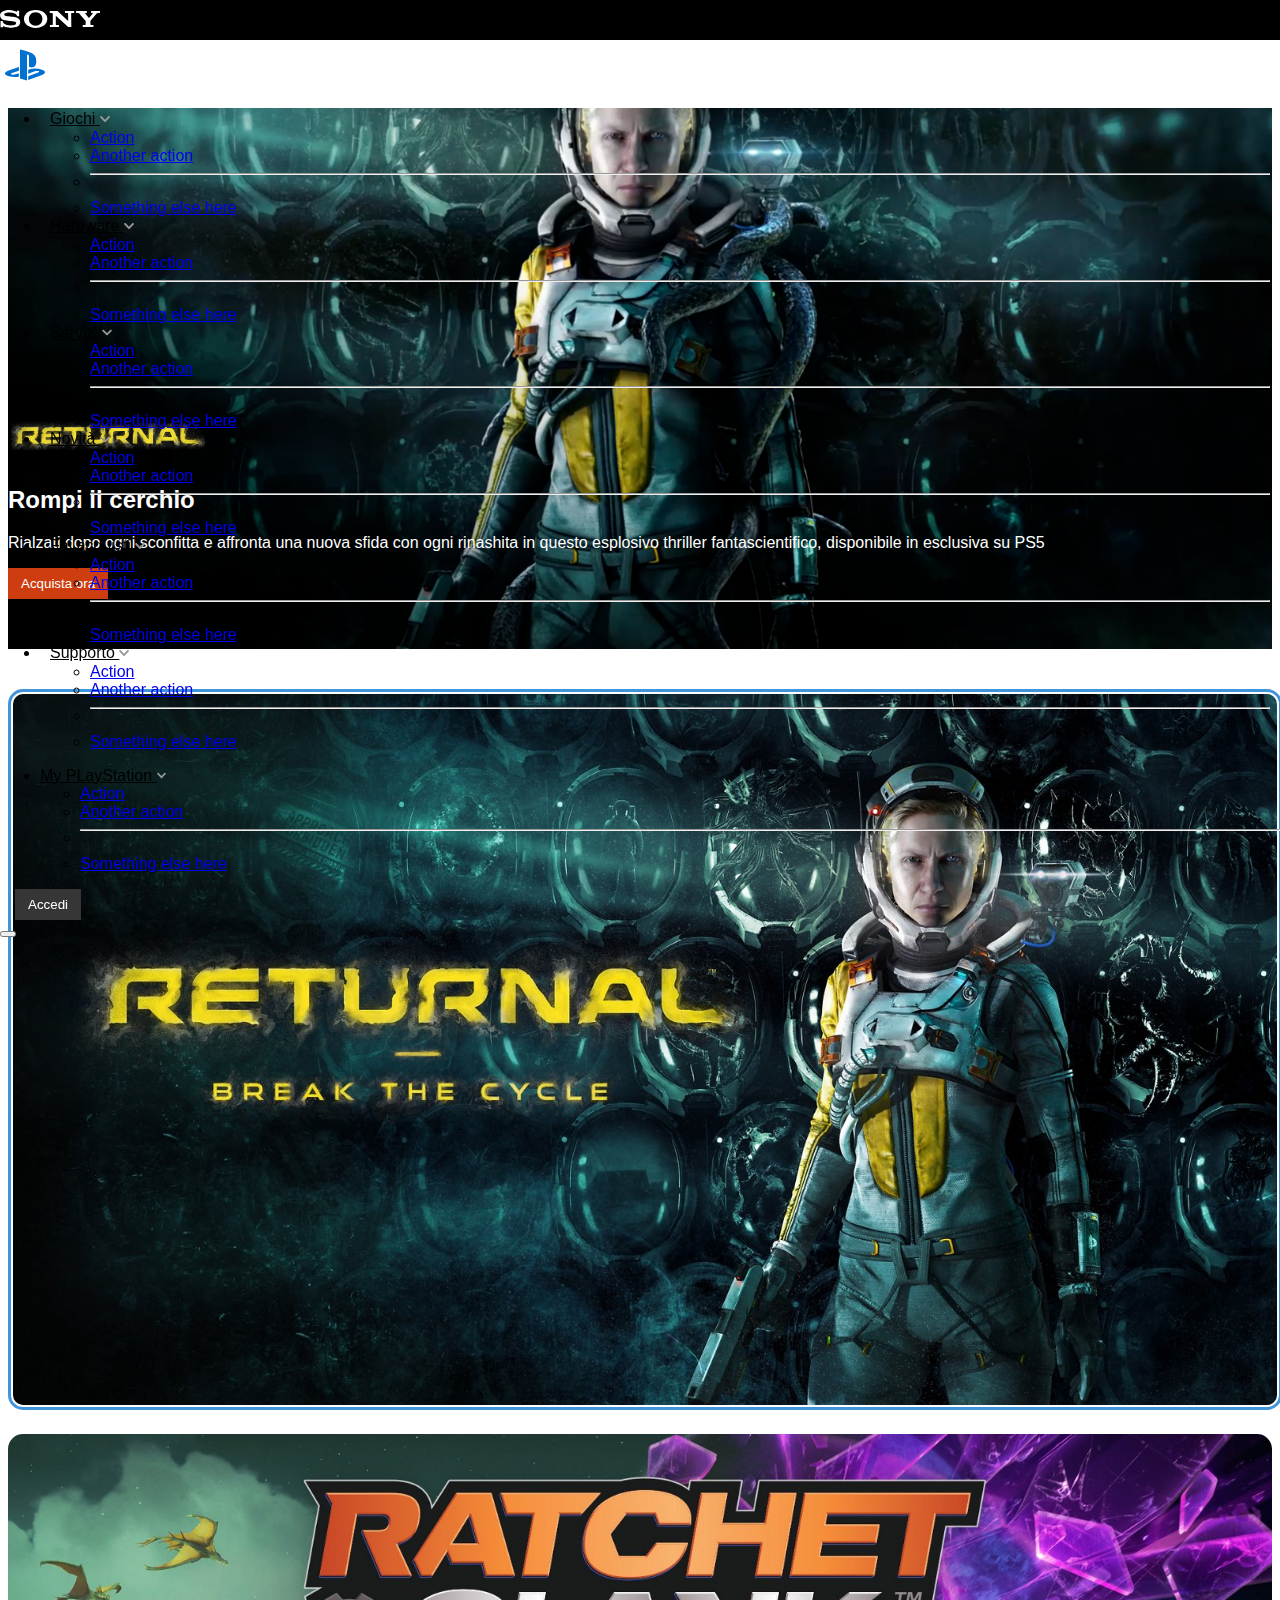
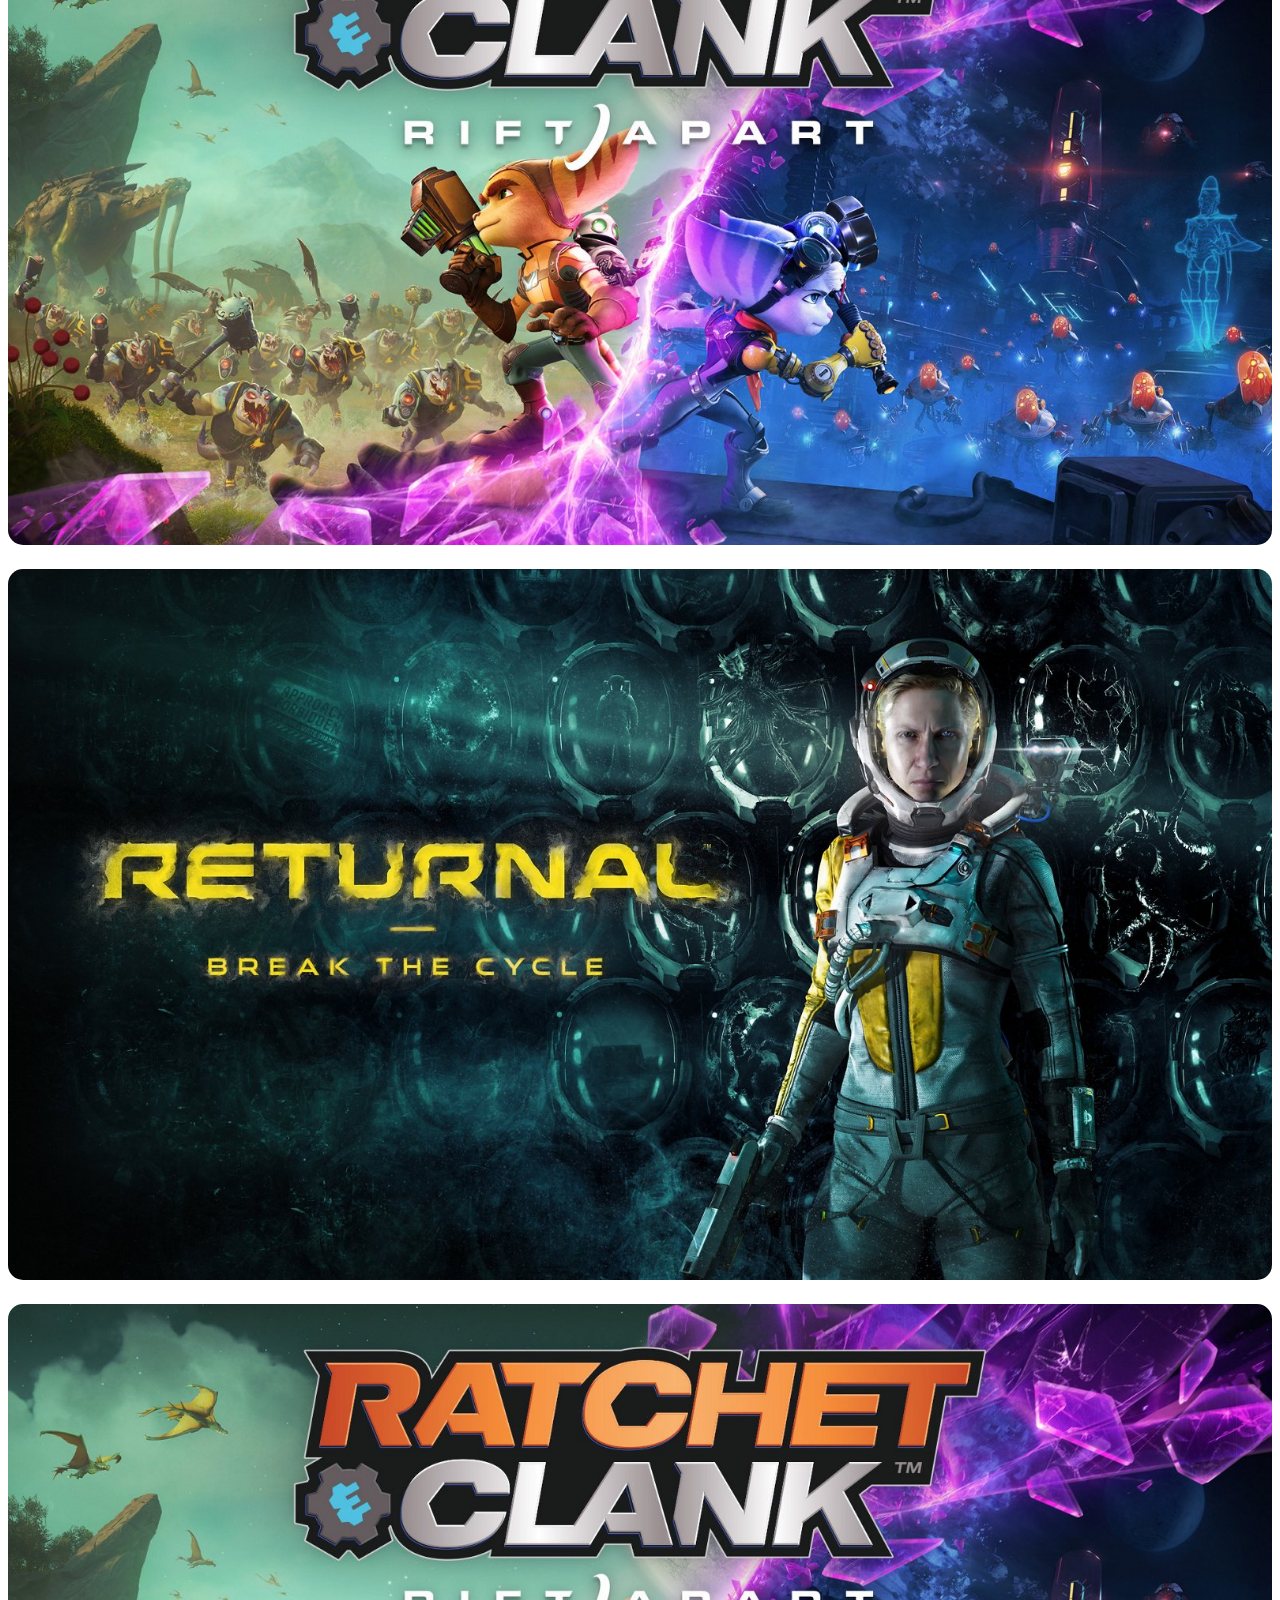
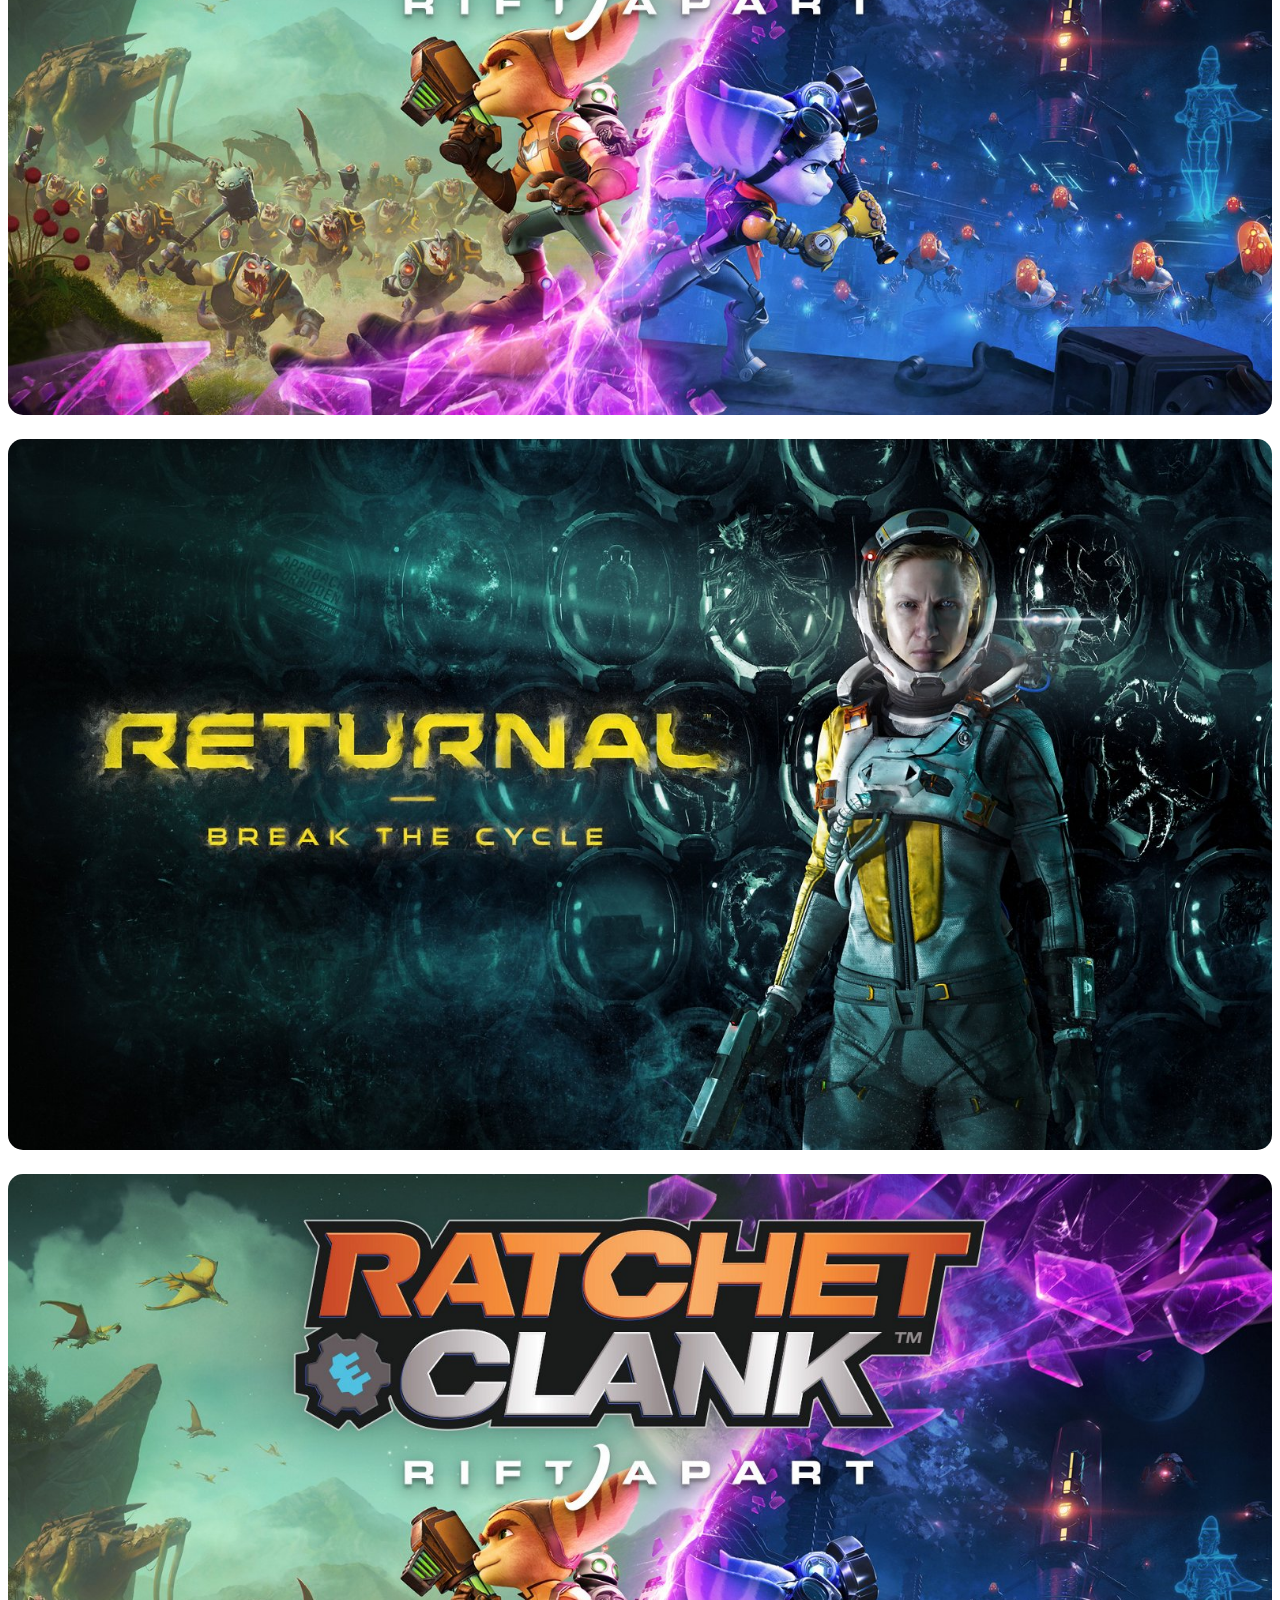
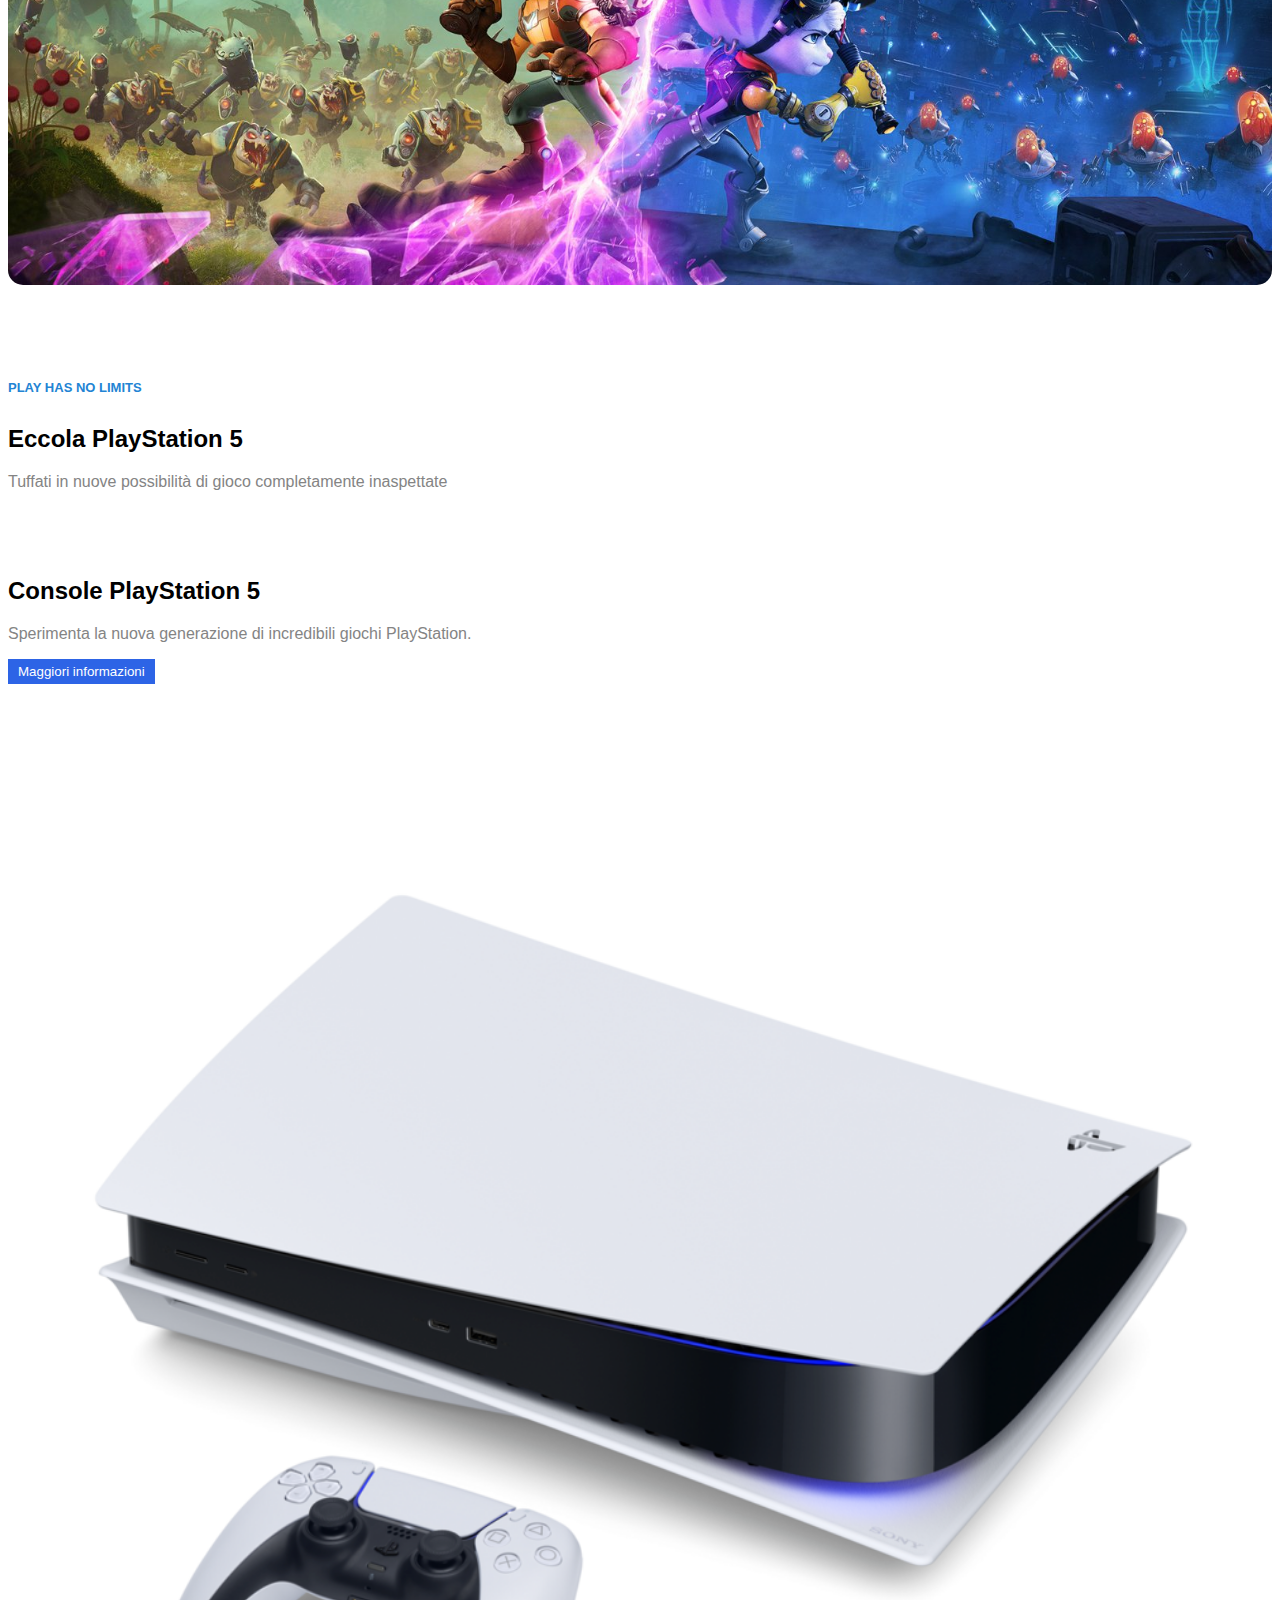
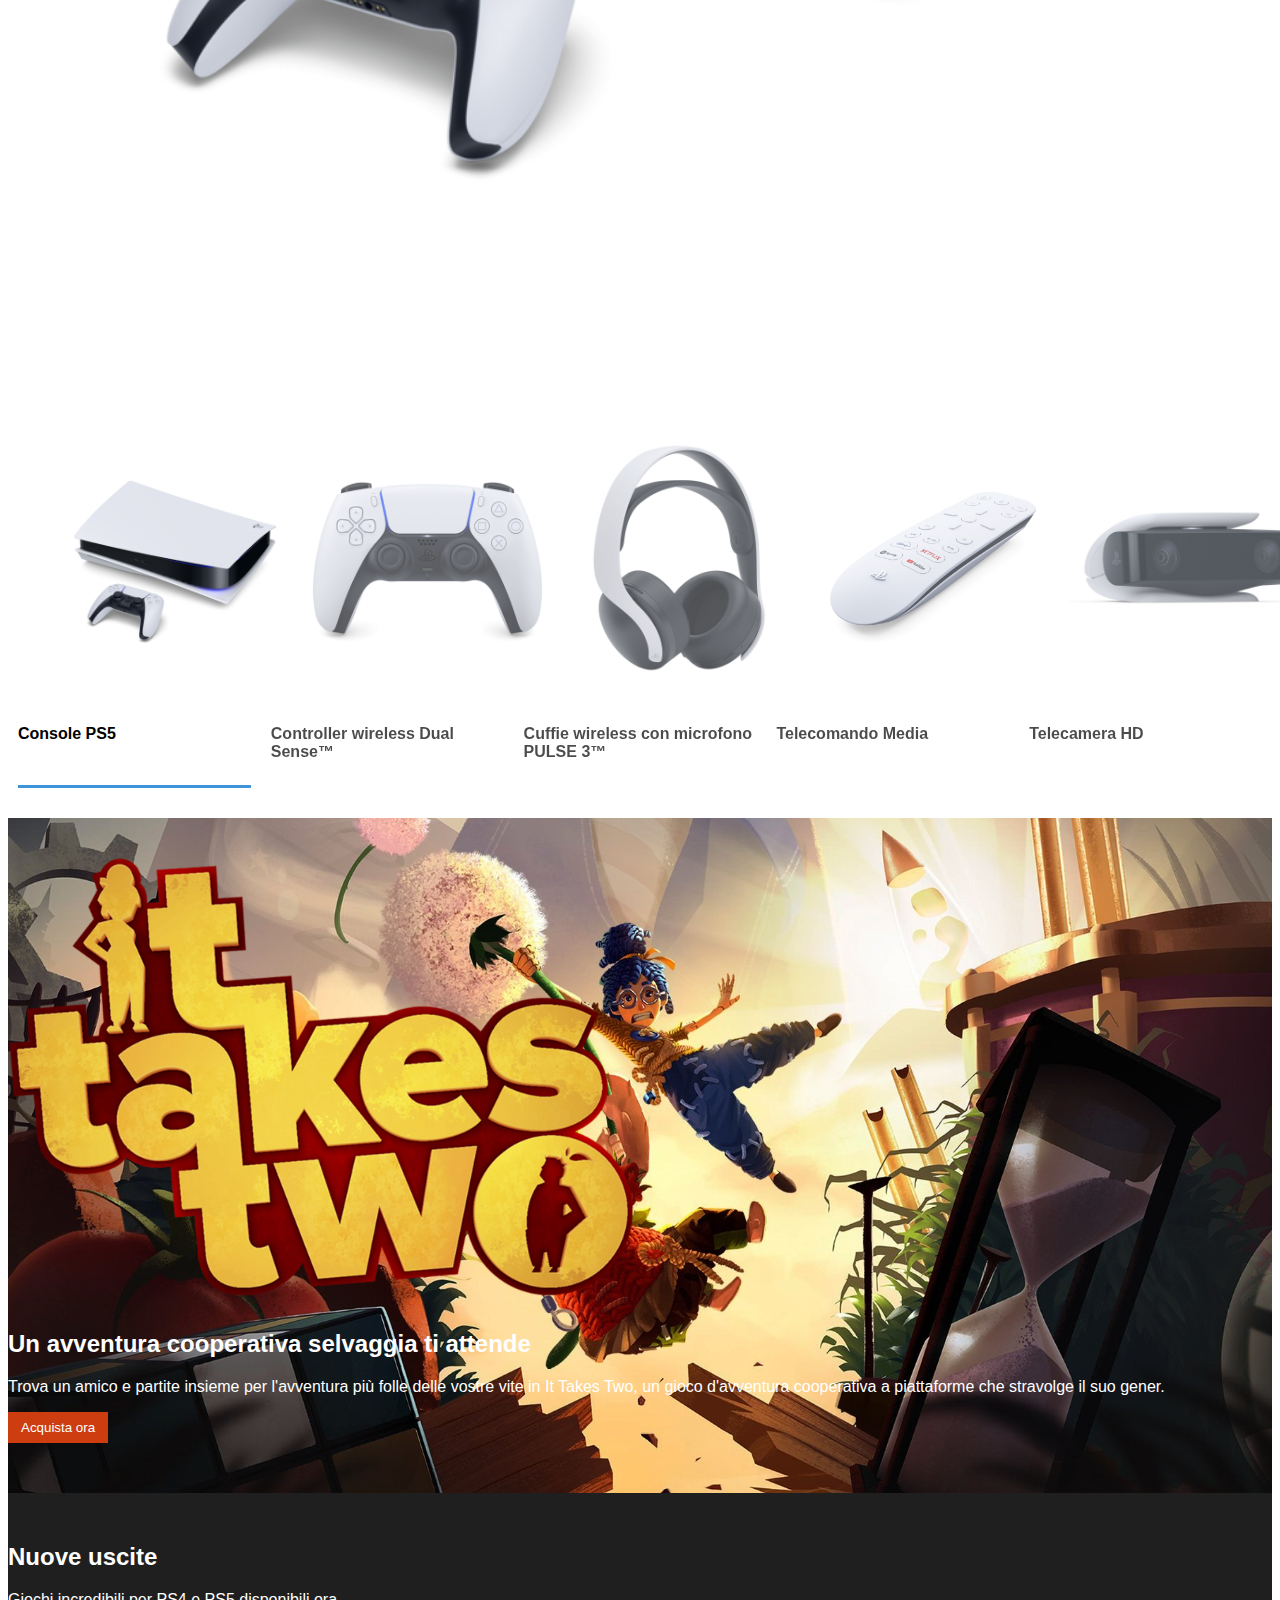
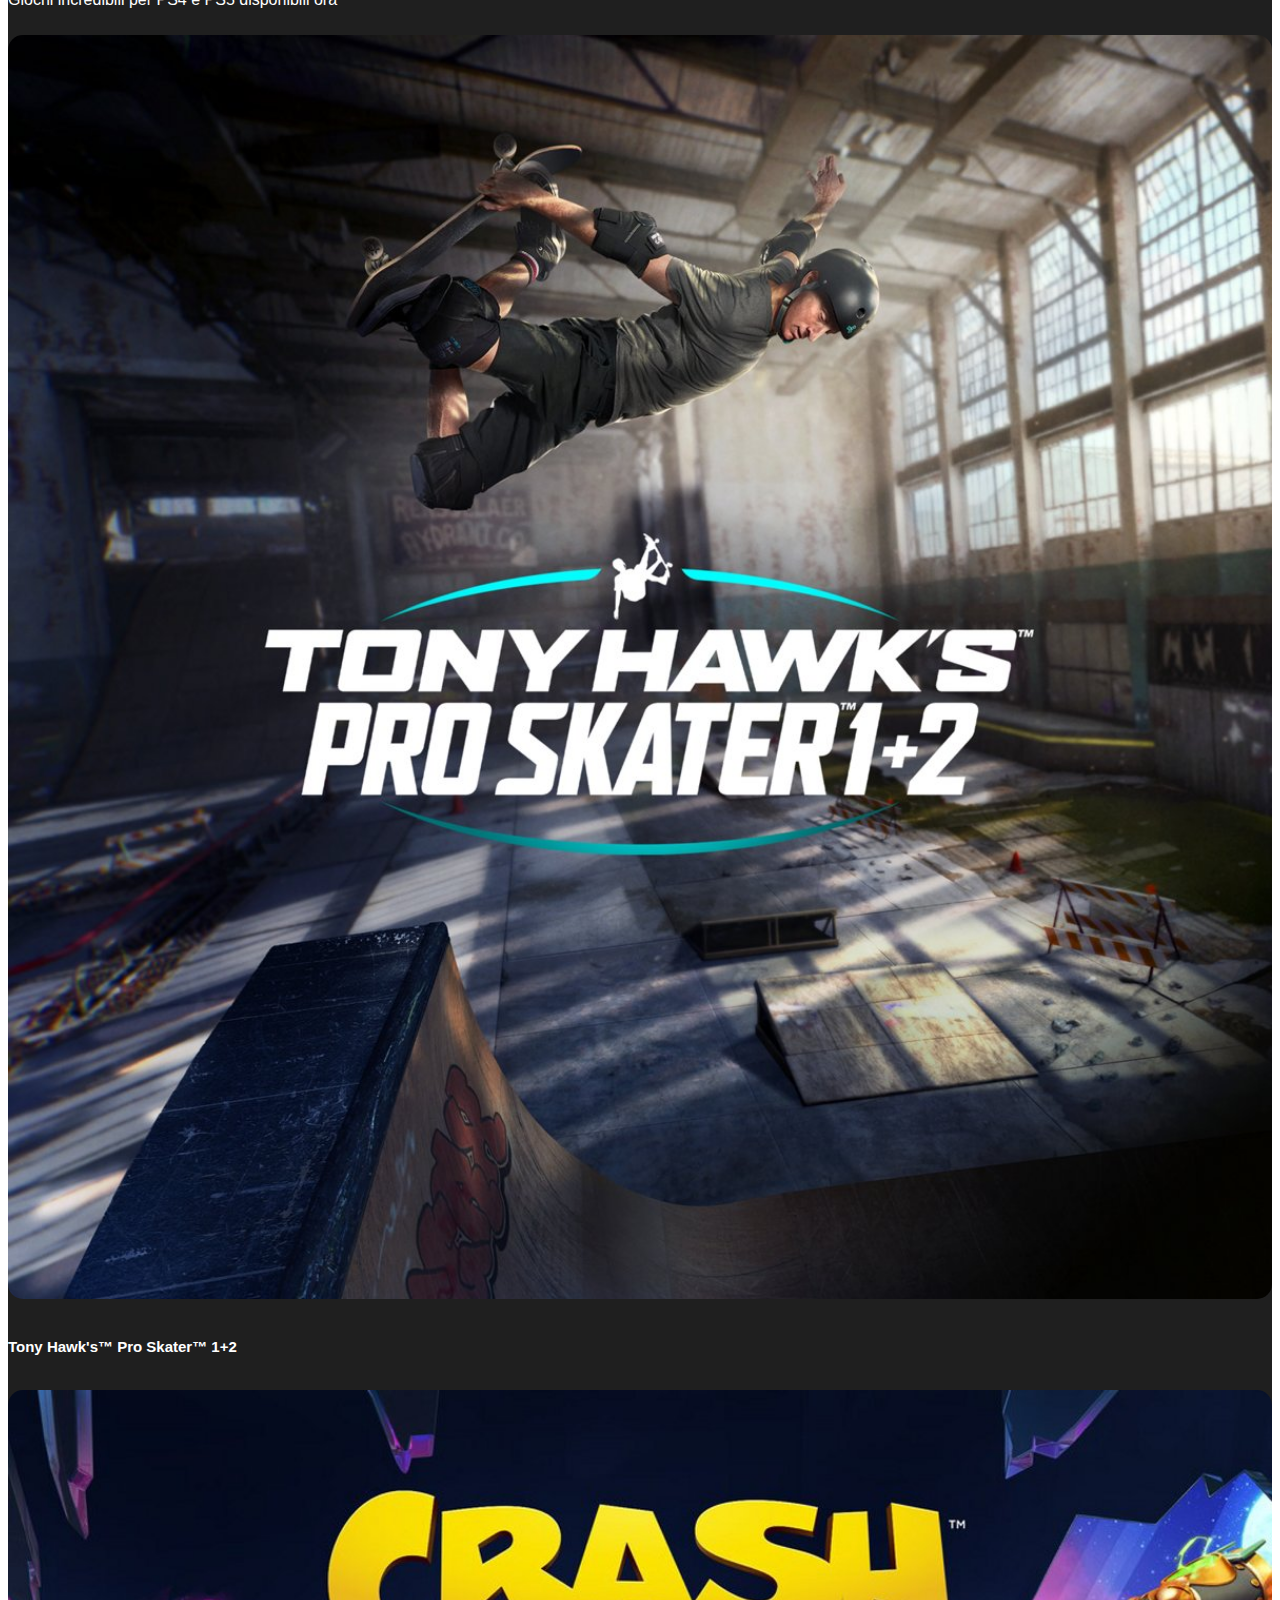
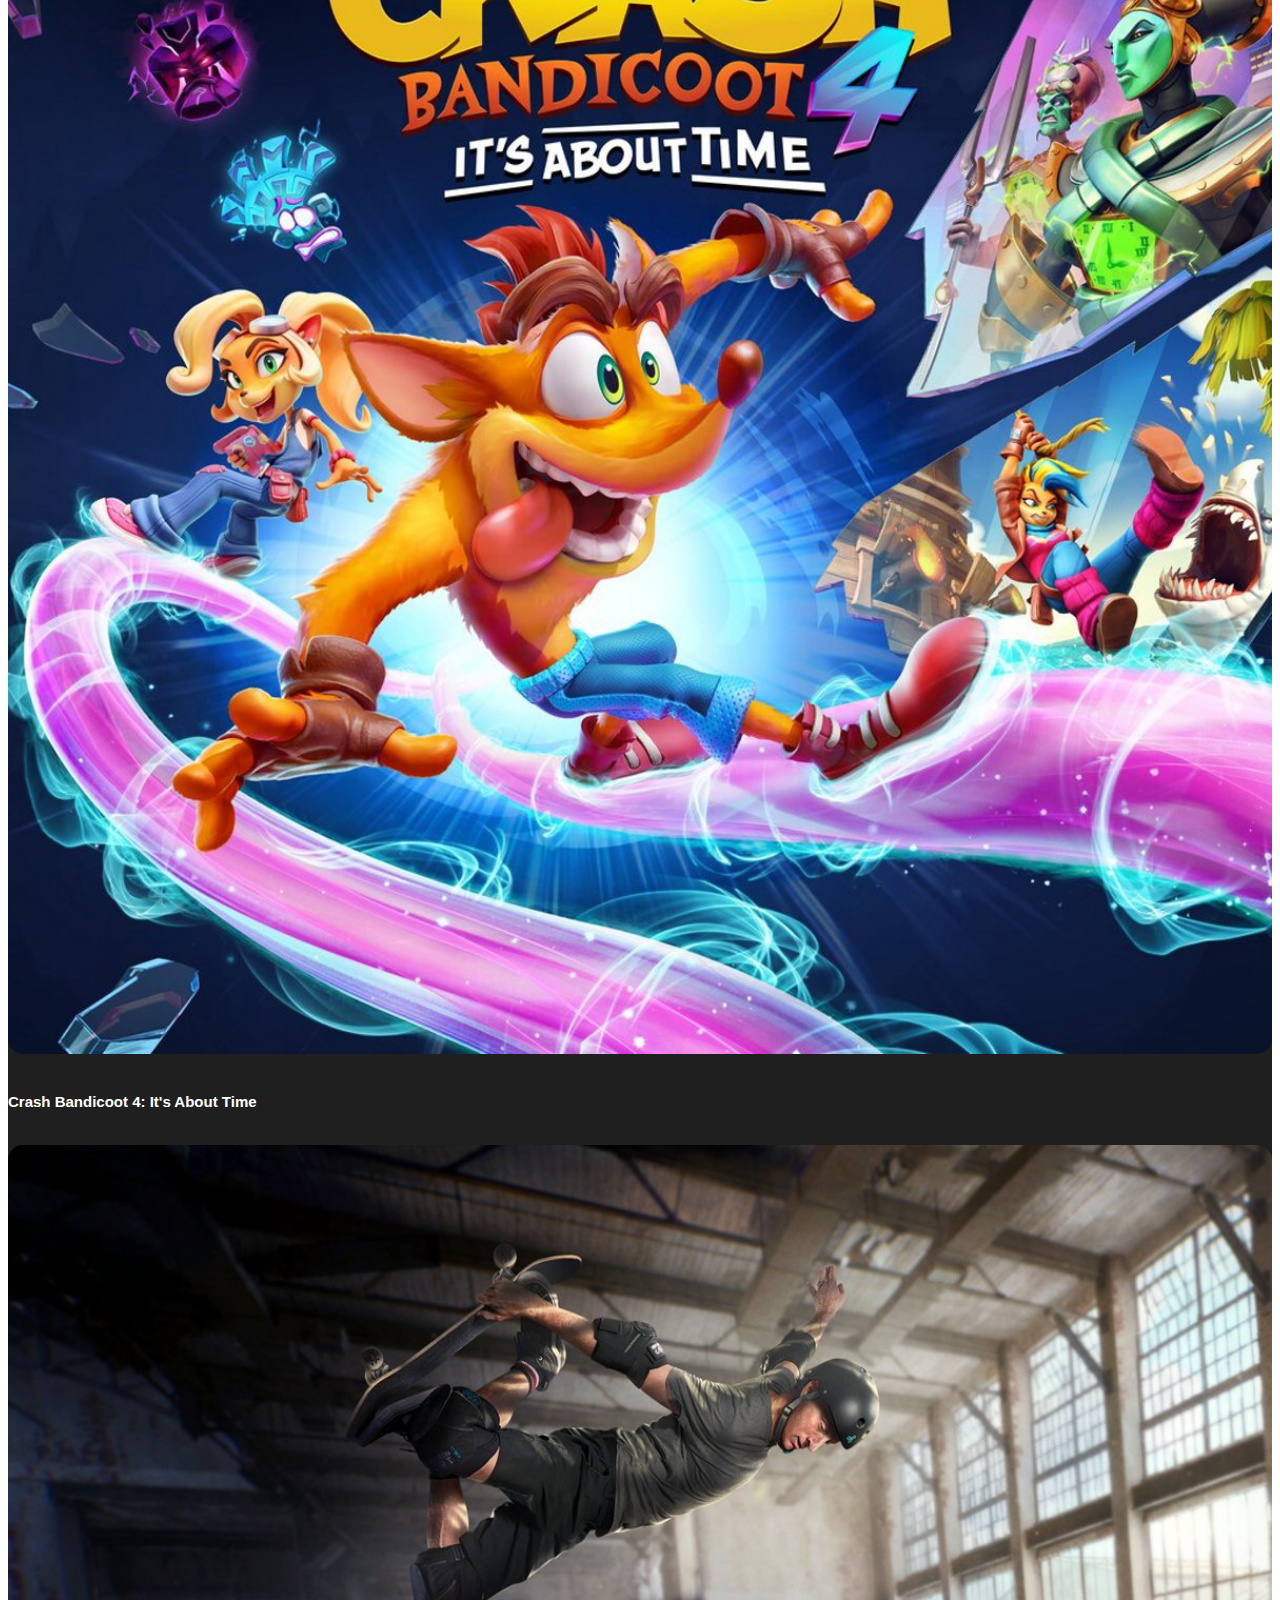
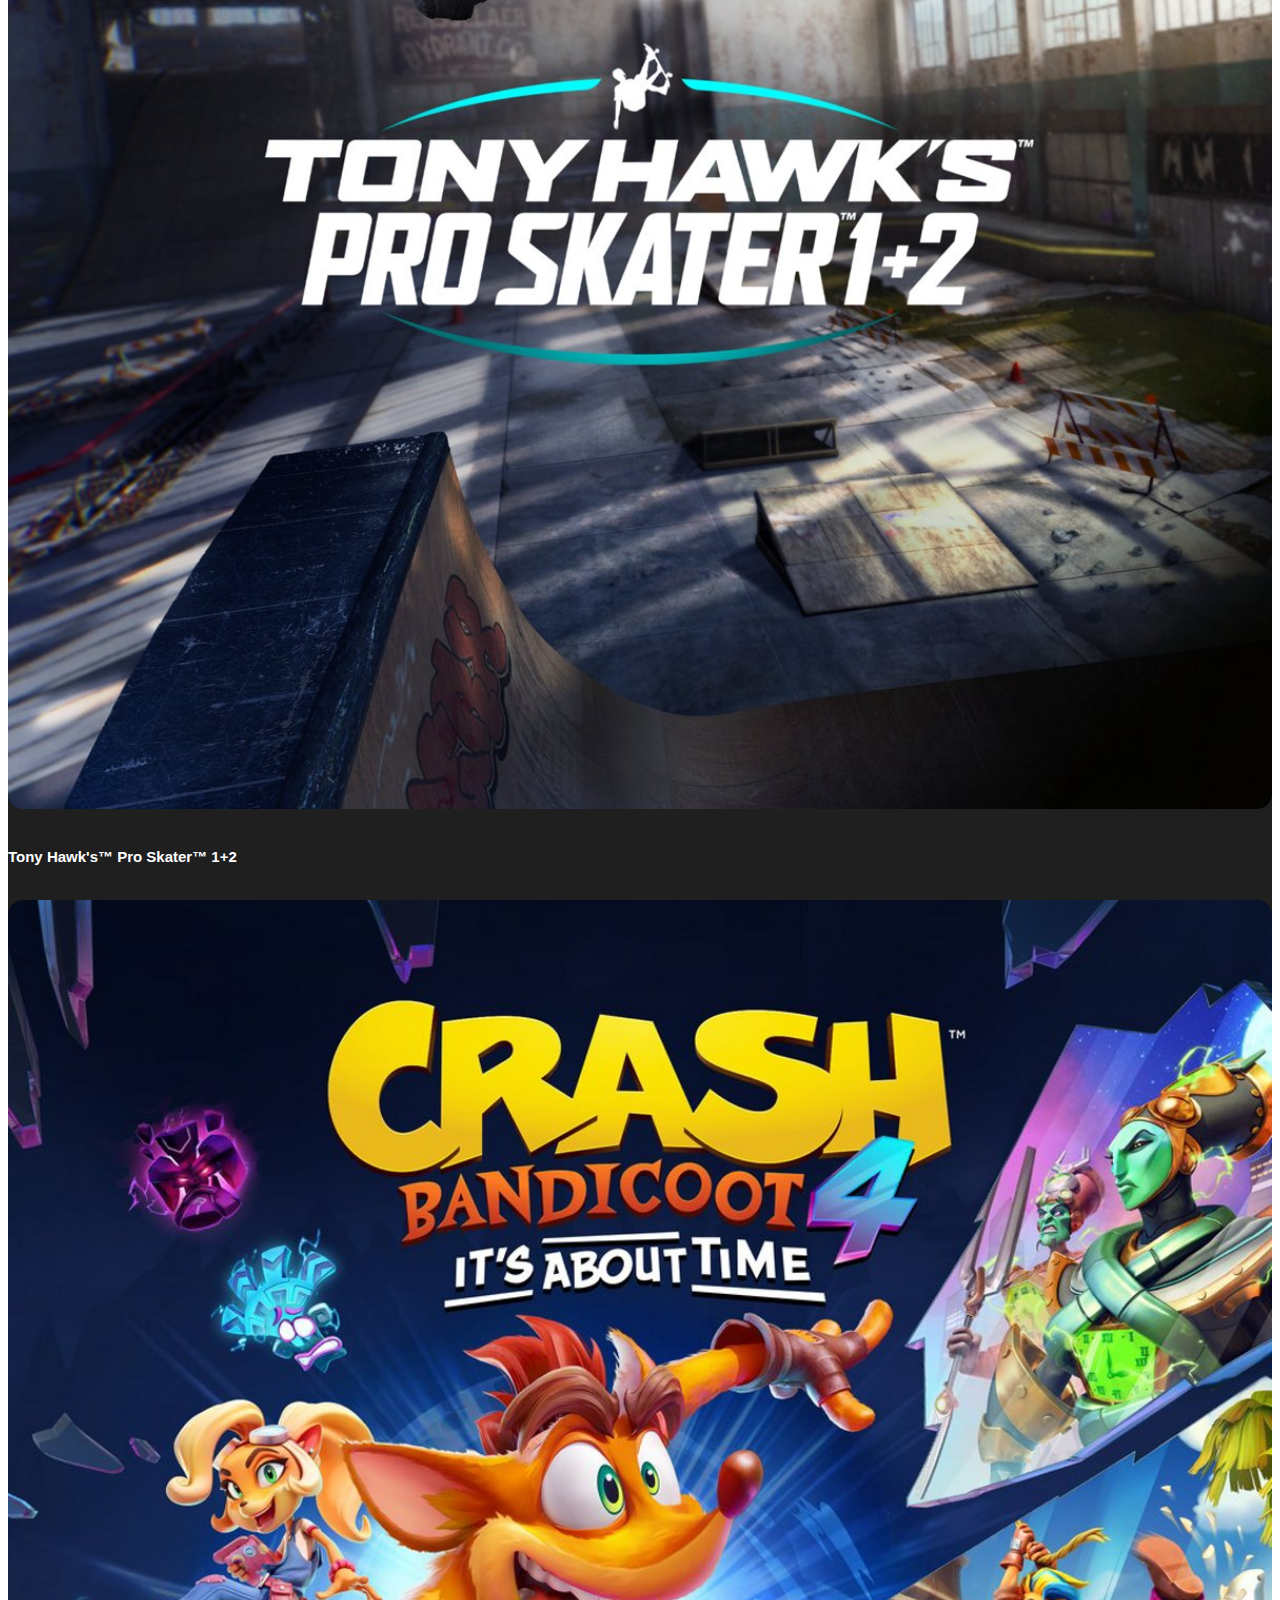
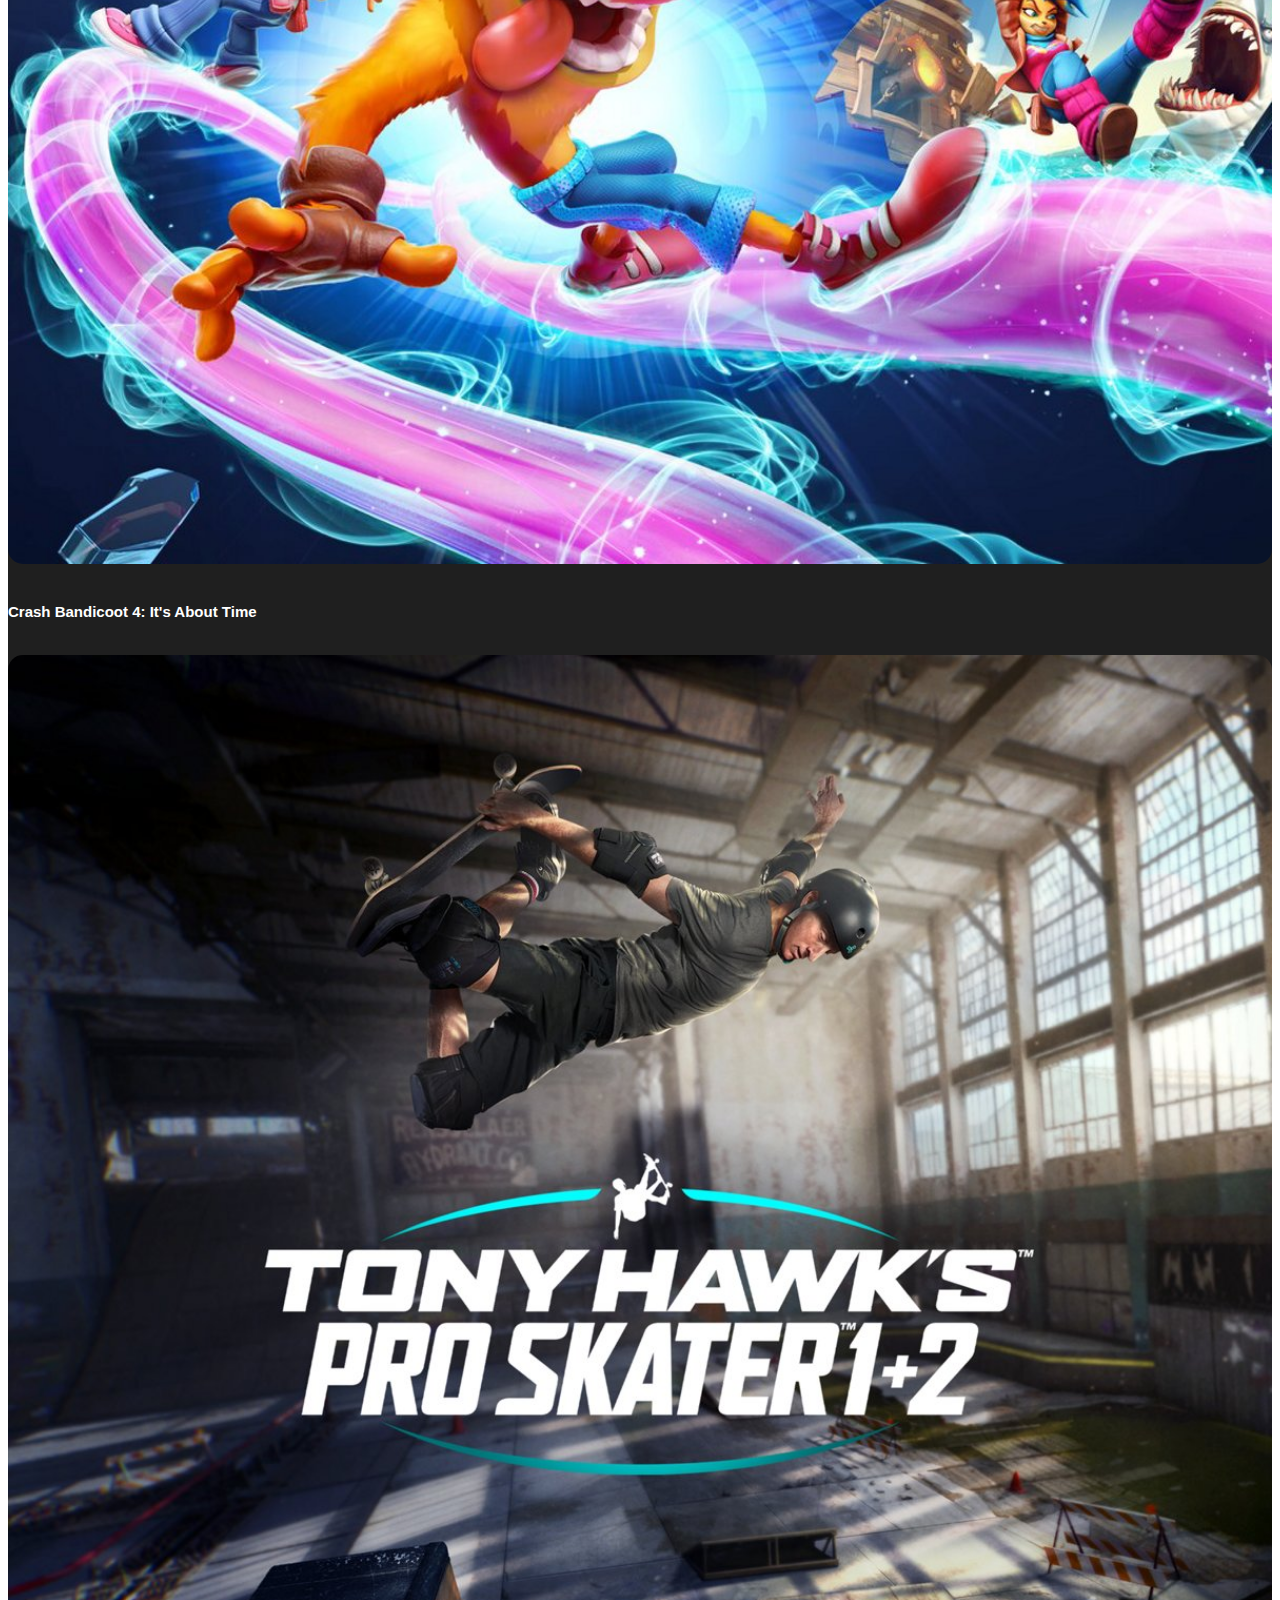
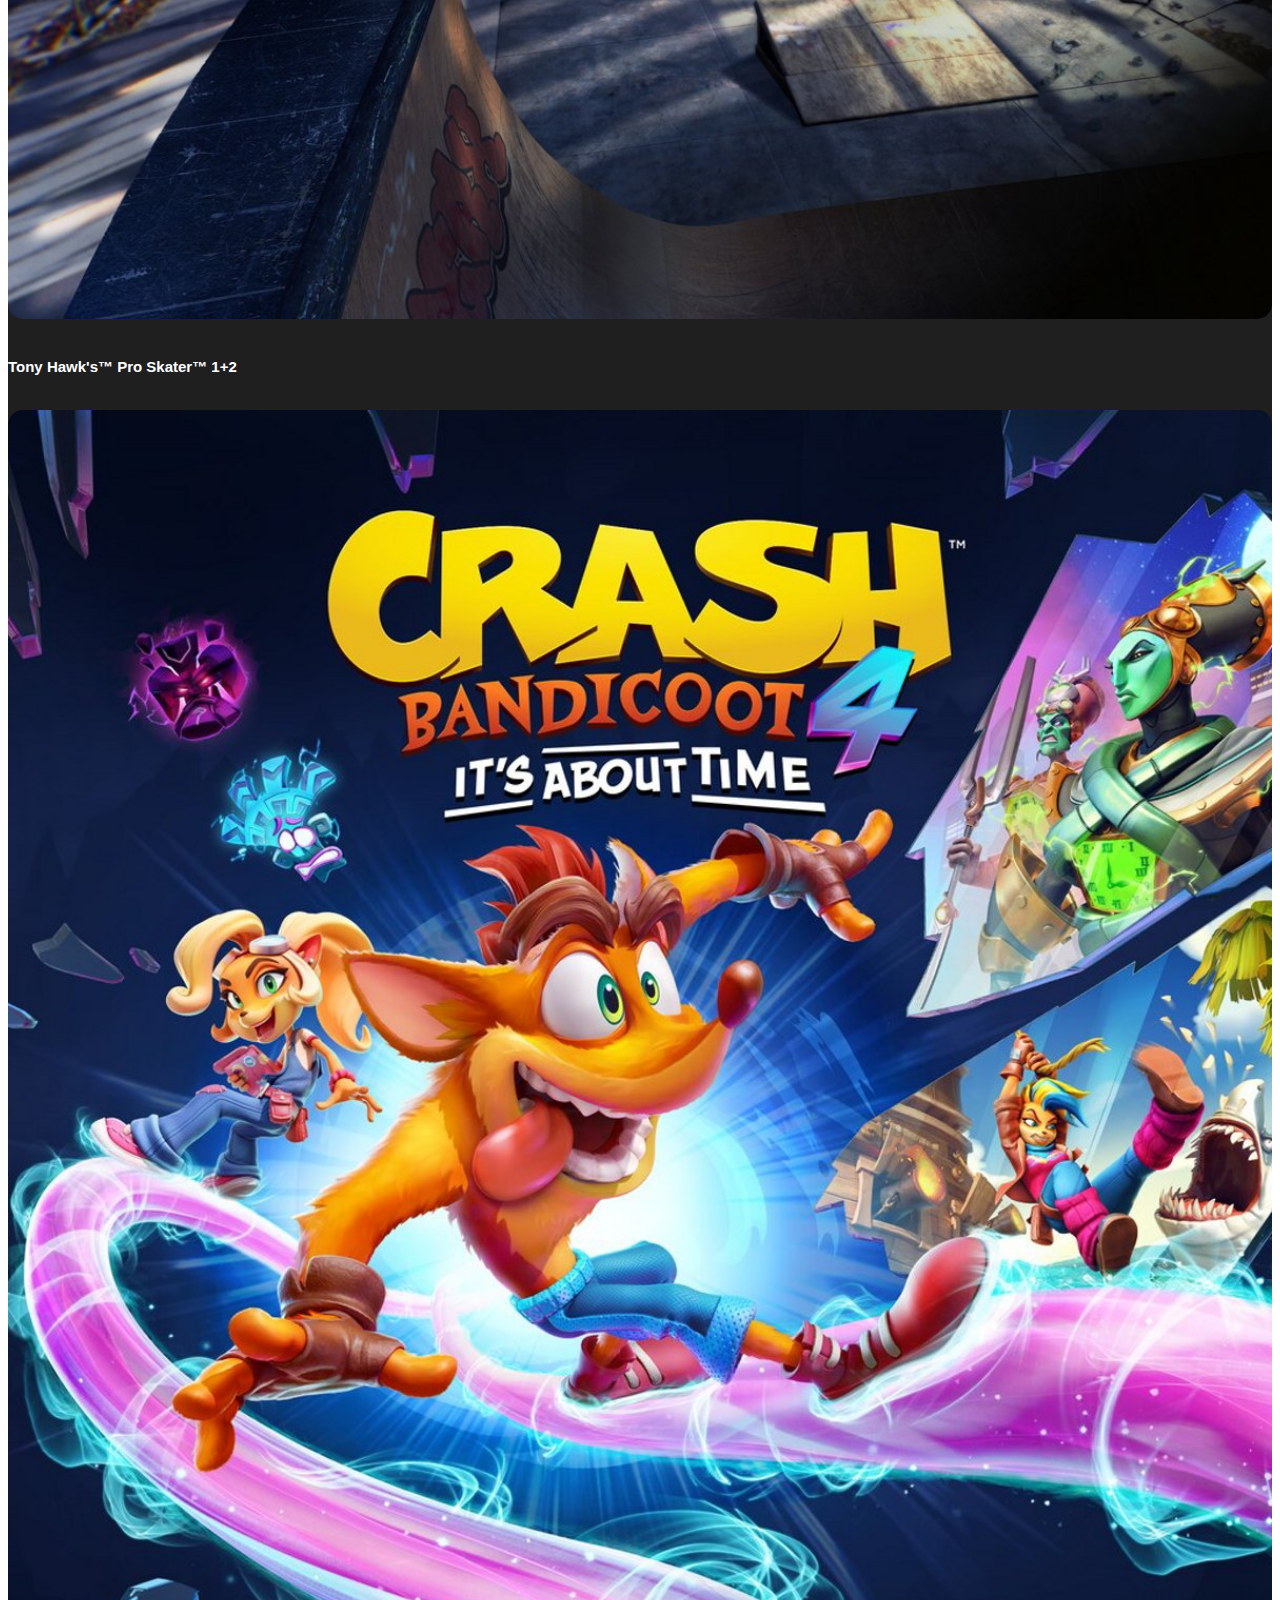
==== commit c1ce1a5d: "added hover effects of the page (esercizio finito)" ====
--- a/index.html
+++ b/index.html
@@ -121,11 +121,11 @@
                                 </li>
                             </ul>
                         </div>
-                        <button class="rounded-pill standard_btn primary_btn_color primary_btn_formatting" type="submit">Accedi</button>
+                        <button id="login_btn" class="rounded-pill standard_btn primary_btn_color primary_btn_formatting inner_border primary_border_color" type="submit">Accedi</button>
                         <a class="nav-link active primary_text_color" aria-current="page" href="#"><i class="fas fa-search"></i></a>
                     </form> 
                     <div class="d-flex d-lg-none justify-content-end">
-                        <button class="navbar-toggler white_border " type="button" data-mdb-toggle="collapse" data-mdb-target="#navbarToggleExternalContent2" aria-controls="navbarToggleExternalContent2" aria-expanded="false" aria-label="Toggle navigation">
+                        <button  class="navbar-toggler white_border" type="button" data-mdb-toggle="collapse" data-mdb-target="#navbarToggleExternalContent2" aria-controls="navbarToggleExternalContent2" aria-expanded="false" aria-label="Toggle navigation">
                         <i class="fas fa-bars"></i>
                         </button>
                     </div>             
@@ -144,7 +144,7 @@
                                 <img src="./img/returnal-hero-banner-logo.png" alt="hero banner returnal game">
                                 <h2>Rompi il cerchio</h2>
                                 <p>Rialzati dopo ogni sconfitta e affronta una nuova sfida con ogni rinashita in questo esplosivo thriller fantascientifico, disponibile in esclusiva su PS5</p>
-                                <button class="rounded-pill standard_btn secondary_btn_color" type="submit">Acquista ora</button>
+                                <button class="rounded-pill standard_btn secondary_btn_color inner_border secondary_border_color" type="submit">Acquista ora</button>
                             </div>
                         </div>
                     </div>
@@ -159,19 +159,19 @@
                             <img class="spaced_border" src="./img/returnal-listing-thumb-01-ps5.jpg" alt="returnal game poster">
                         </div>
                         <div class="col-lg-2 col-md-4 col-6">
-                            <img src="./img/ratchet-and-clank-rift-apart-keyart.jpg" alt="ratchet and clank rift apart game poster">
+                            <img class="animation" src="./img/ratchet-and-clank-rift-apart-keyart.jpg" alt="ratchet and clank rift apart game poster">
                         </div>
                         <div class="col-lg-2 col-md-4 col-6">
-                            <img src="./img/returnal-listing-thumb-01-ps5.jpg" alt="returnal game poster">
+                            <img class="animation" src="./img/returnal-listing-thumb-01-ps5.jpg" alt="returnal game poster">
                         </div>
                         <div class="col-lg-2 col-md-4 col-6">
-                            <img src="./img/ratchet-and-clank-rift-apart-keyart.jpg" alt="ratchet and clank rift apart game poster">
+                            <img class="animation" src="./img/ratchet-and-clank-rift-apart-keyart.jpg" alt="ratchet and clank rift apart game poster">
                         </div>
                         <div class="col-lg-2 col-md-4 col-6">
-                            <img src="./img/returnal-listing-thumb-01-ps5.jpg" alt="returnal game poster">
+                            <img class="animation" src="./img/returnal-listing-thumb-01-ps5.jpg" alt="returnal game poster">
                         </div>
                         <div class="col-lg-2 col-md-4 col-6">
-                            <img src="./img/ratchet-and-clank-rift-apart-keyart.jpg" alt="ratchet and clank rift apart game poster">
+                            <img class="animation" src="./img/ratchet-and-clank-rift-apart-keyart.jpg" alt="ratchet and clank rift apart game poster">
                         </div>
                     </div>
                 </div>                
@@ -257,7 +257,7 @@
                                 <p>
                                     Trova un amico e partite insieme per l'avventura più folle delle vostre vite in It Takes Two, un gioco d'avventura cooperativa a piattaforme che stravolge il suo gener.
                                 </p>
-                                <button class="rounded-pill standard_btn secondary_btn_color" type="submit">Acquista ora</button>
+                                <button class="rounded-pill standard_btn secondary_btn_color secondary_border_color inner_border" type="submit">Acquista ora</button>
                             </div>
                         </div>
                     </div>
@@ -345,7 +345,7 @@
                                     <img src="./img/ps4-slim-homepage-image-block.jpg" alt="ps4 console img">
                                     <h2>PlayStation 4</h2>
                                     <p>Giochi incredibili live su PS4, con 1 TB di spazio di archiviazione.</p>
-                                    <button class="rounded-pill standard_btn tertiary_btn_color" type="submit">Scopri di più</button>
+                                    <button class="rounded-pill standard_btn tertiary_btn_color inner_border tertiary_border_color" type="submit">Scopri di più</button>
                                 </div>
                             </div>
                             <div class="col-lg-4 col-sm-12 col-12">
@@ -353,7 +353,7 @@
                                     <img src="./img/double11-202010-tw-psvr.jpg" alt="ps4 vr headset img">
                                     <h2>PlayStation VR</h2>
                                     <p>Oltre 500 titoli ed esperienze di gioco. Scoprili tutti.</p>
-                                    <button class="rounded-pill standard_btn tertiary_btn_color" type="submit">Scopri di più</button>
+                                    <button class="rounded-pill standard_btn tertiary_btn_color inner_border tertiary_border_color" type="submit">Scopri di più</button>
                                 </div>
                             </div>
                             <div class="col-lg-4 col-sm-12 col-12">
@@ -361,7 +361,7 @@
                                     <img src="./img/dualshock-4-listing-thumb.jpg" alt="dualshock controller ps4 img">
                                     <h2>Accessori</h2>
                                     <p>Migliora la tua esperienza PS4 con una gamma di accessori ufficiali.</p>
-                                    <button class="rounded-pill standard_btn tertiary_btn_color" type="submit">Scopri di più</button>
+                                    <button class="rounded-pill standard_btn tertiary_btn_color inner_border tertiary_border_color" type="submit">Scopri di più</button>
                                 </div>
                             </div>
                         </div>
@@ -379,7 +379,7 @@
                                 <p class="primary_text_color">
                                     Migliora la tua esperienza PlayStation con l'accesso a multigiocatore online, Giochi mensili, sconti esclusivi e altro ancora.
                                 </p>
-                                <button class="rounded-pill standard_btn fifth_background_color tertiary_text_color" type="submit">Acquista ora</button>
+                                <button class="rounded-pill standard_btn fifth_background_color tertiary_text_color" type="submit">Esplora PlayStation Plus</button>
                             </div>
                         </div>
                         <div class="d-none d-sm-none d-md-inline-block d-lg-inline-block col-lg-6 col-md-8">
@@ -424,7 +424,7 @@
                                 <p class="secondary_text_color">
                                     Ottieni l'accesso immediato a una vastissima raccolta di oltre 800 giochi per PS4, PS3, e PS2 su PS4 o PC Windows, con nuovi titoli aggiunti ogni mese.
                                 </p>
-                                <button class="rounded-pill standard_btn sixth_background_color primary_text_color" type="submit">Esplora PlayStation Now</button>
+                                <button class="rounded-pill standard_btn sixth_background_color primary_text_color fourth_border_color inner_border" type="submit">Esplora PlayStation Now</button>
                             </div>
                         </div>
                         <div class="d-none d-sm-none d-md-inline-block d-lg-inline-block col-lg-6 col-md-8">
--- a/css/style.css
+++ b/css/style.css
@@ -25,6 +25,23 @@
     font-weight: 500;    
     color: white;
     border: 0;
+}
+.primary_border_color{
+    border: 3px solid #363636;
+}
+.secondary_border_color{
+    border: 3px solid #cd3d0f;
+}
+.tertiary_border_color{
+    border: 3px solid #2d64e6;
+}
+.fourth_border_color{
+    border: 3px solid white;
+}
+.inner_border {    
+    box-shadow: inset 0px 0px 0px 2px transparent;
+    box-sizing: border-box; 
+    transition: box-shadow .5s ease-in-out;
 }
 .primary_text_color{
     color: black;
@@ -77,12 +94,29 @@
 nav form a i{
     font-size: 18px;
 }
+/* down chevron arrow switch */
+nav .dropdown-toggle::after{
+    content: url(../img/chevron-down-solid.svg);
+    border:none;
+    display: inline-block;
+    vertical-align: middle;
+    width: 10px;
+}
+/* /down chevron arrow switch */
+
 /* /header bottom section */
+/* hover effects */
+#login_btn:hover {
+    box-shadow: inset 0px 0px 0px 2px white;    
+    opacity: 0.8;
+}
+/* /hover effects */
+
 /* /header section */
 
 /* main section  */
 main{
-margin-top: 100px;
+padding-top: 100px;
 }
 /* hero sec */
 /* top hero sec */
@@ -100,6 +134,12 @@
     object-fit: contain;
 }
 /* /top hero sec */
+/* top hero hovers */
+.hero_sec_top button.inner_border:hover {
+    box-shadow: inset 0px 0px 0px 2px black;
+    transition: 1.5s;
+}
+/* top hero hovers */
 
 /* bottom hero sec*/
 .spaced_border{
@@ -114,8 +154,15 @@
     border-radius: 15px;
     object-fit: cover;
     margin: 10px 0;
+    transition: transform 0.5s ease-in-out;
 }
 /* /bottom hero sec*/
+/* bottom hover effects */
+.animation:hover {    
+    transform: translateY(-10px);    
+    animation-fill-mode:forwards;
+}
+/* /bottom hover effects */
 /* hero sec */
 
 /* console sec */
@@ -163,6 +210,13 @@
     width: 100%;
     padding: 40px 40px 20px;
     object-fit: contain;
+}
+.bottom_console_sec .container_console{
+    opacity: 0.7;
+    transition: opacity .3s ease-in-out;
+}
+.bottom_console_sec .container_console.special_border_btm{
+    opacity: 1;  
 }
 .bottom_console_sec .container_console h5{
     font-size: 16px;
@@ -196,6 +250,15 @@
 }
 /* /console media queries */
 
+/* console hovers */
+.bottom_console_sec .container_console:hover{
+    opacity: 1;
+    transition: 2s;
+}
+.bottom_console_sec .container_console a:hover{
+    color: black;
+}
+/* /console hovers */
 /* /console sec */
 
 /* arrivals section */
@@ -218,6 +281,12 @@
     font-weight: 700;
 }
 /* /arrivals bottom */
+/* top hero hovers */
+.arrivals_top button.inner_border:hover {
+    box-shadow: inset 0px 0px 0px 2px black;
+    transition: 1.5s;
+}
+/* top hero hovers */
 /* arrivals section */
 
 /* ps4 section */
@@ -246,6 +315,13 @@
 .bottom_ps4{
     padding-bottom: 70px;
 }
+/* bottom ps4 sec */
+
+/* bottom ps4 hovers */
+.bottom_ps4 button.inner_border:hover {
+    box-shadow: inset 0px 0px 0px 2px white;   
+}
+/* /bottom ps4 hovers  */
 /* /ps4 section */
 
 /* playstation plus section */
@@ -266,6 +342,16 @@
     object-fit: cover;
     object-position: center;
 }
+.plus_sec button{
+    border: 1px solid transparent;
+    transition: ease-in-out .5s;
+}
+/* playstation plus hovers */
+.plus_sec button:hover{
+    border: 1px solid white;
+    box-shadow: 0 4px 10px 0 rgba(295, 295, 295, 0.2), 0 6px 20px 0px rgba(295, 295, 295, 0.19);
+}
+/* /playstation plus hovers */
 /* /playstation plus section */
 
 /* discount section */
@@ -306,6 +392,11 @@
     object-fit: cover;
     object-position: center;
 }
+/* /playstation now hover */
+.now_sec button.inner_border:hover {
+    box-shadow: inset 0px 0px 0px 2px black;
+}
+/* /playstation now hover */
 /* /now section */
 
 /* social section */
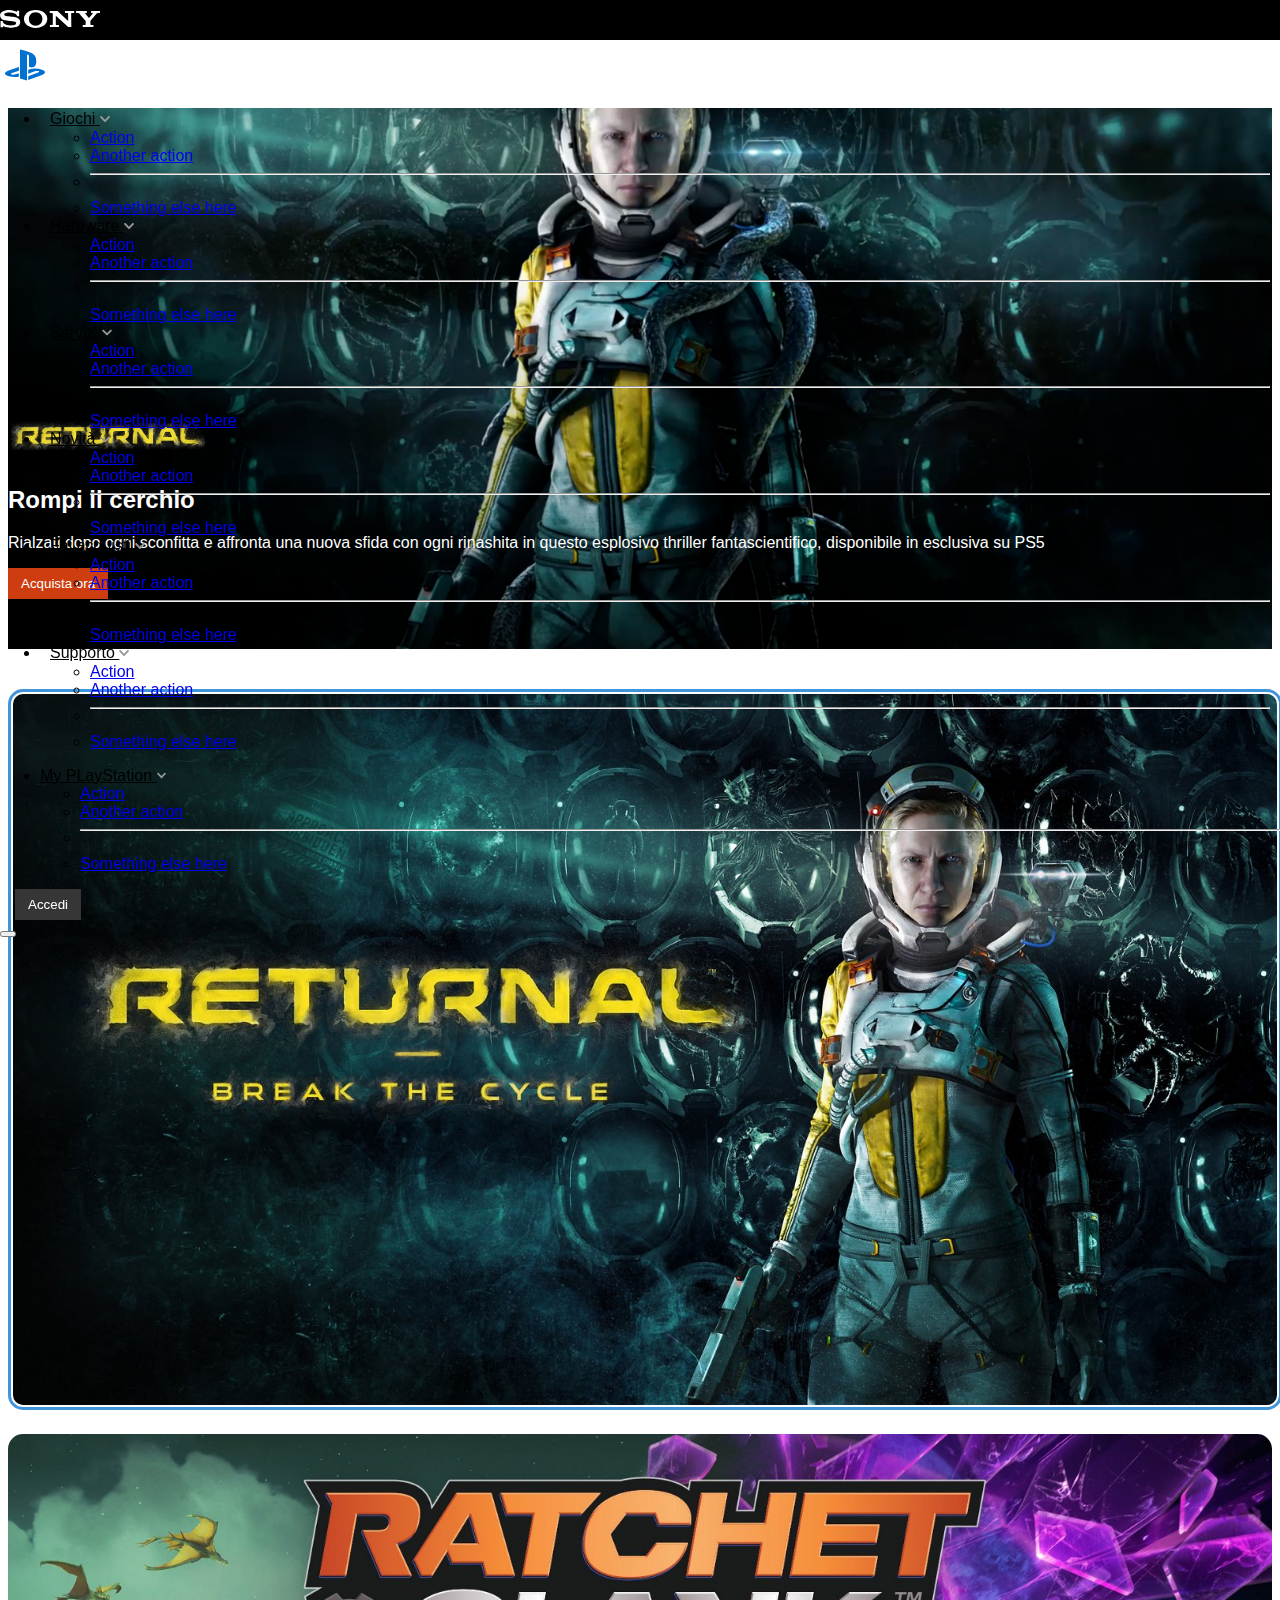
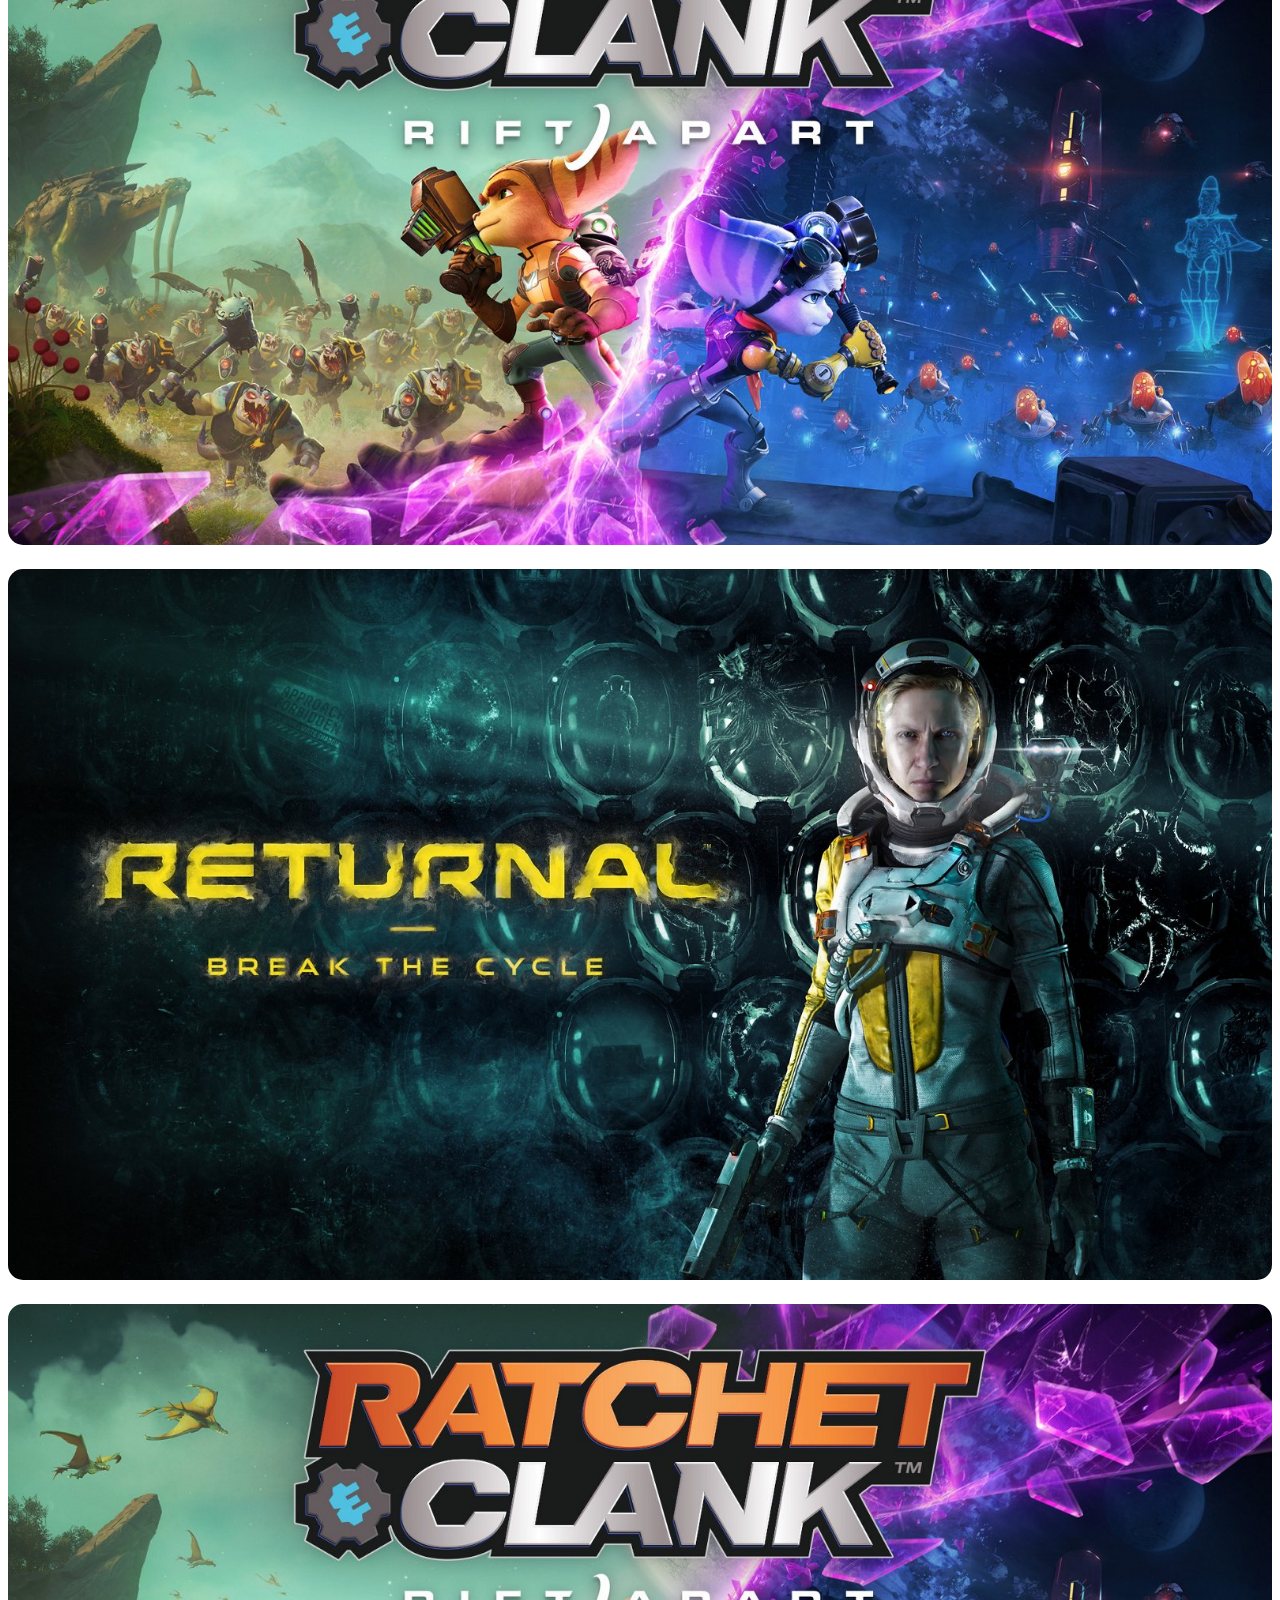
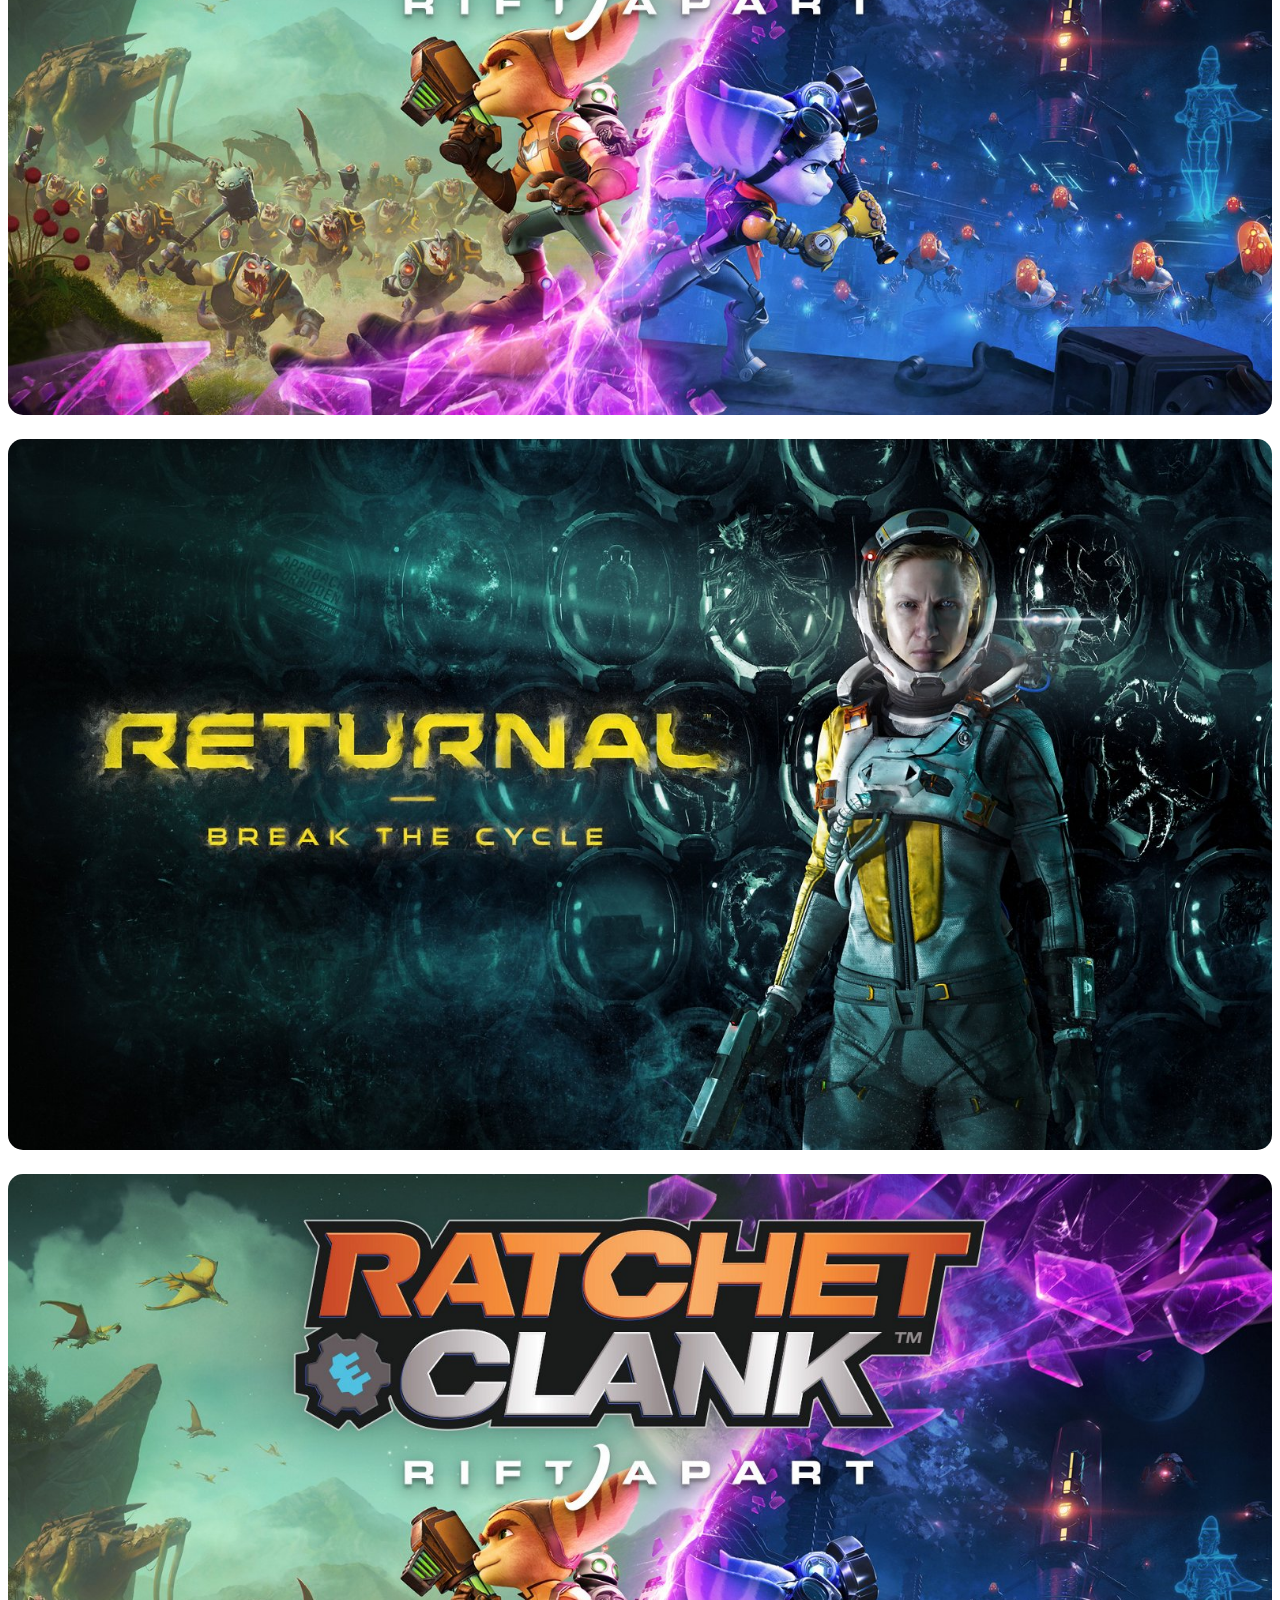
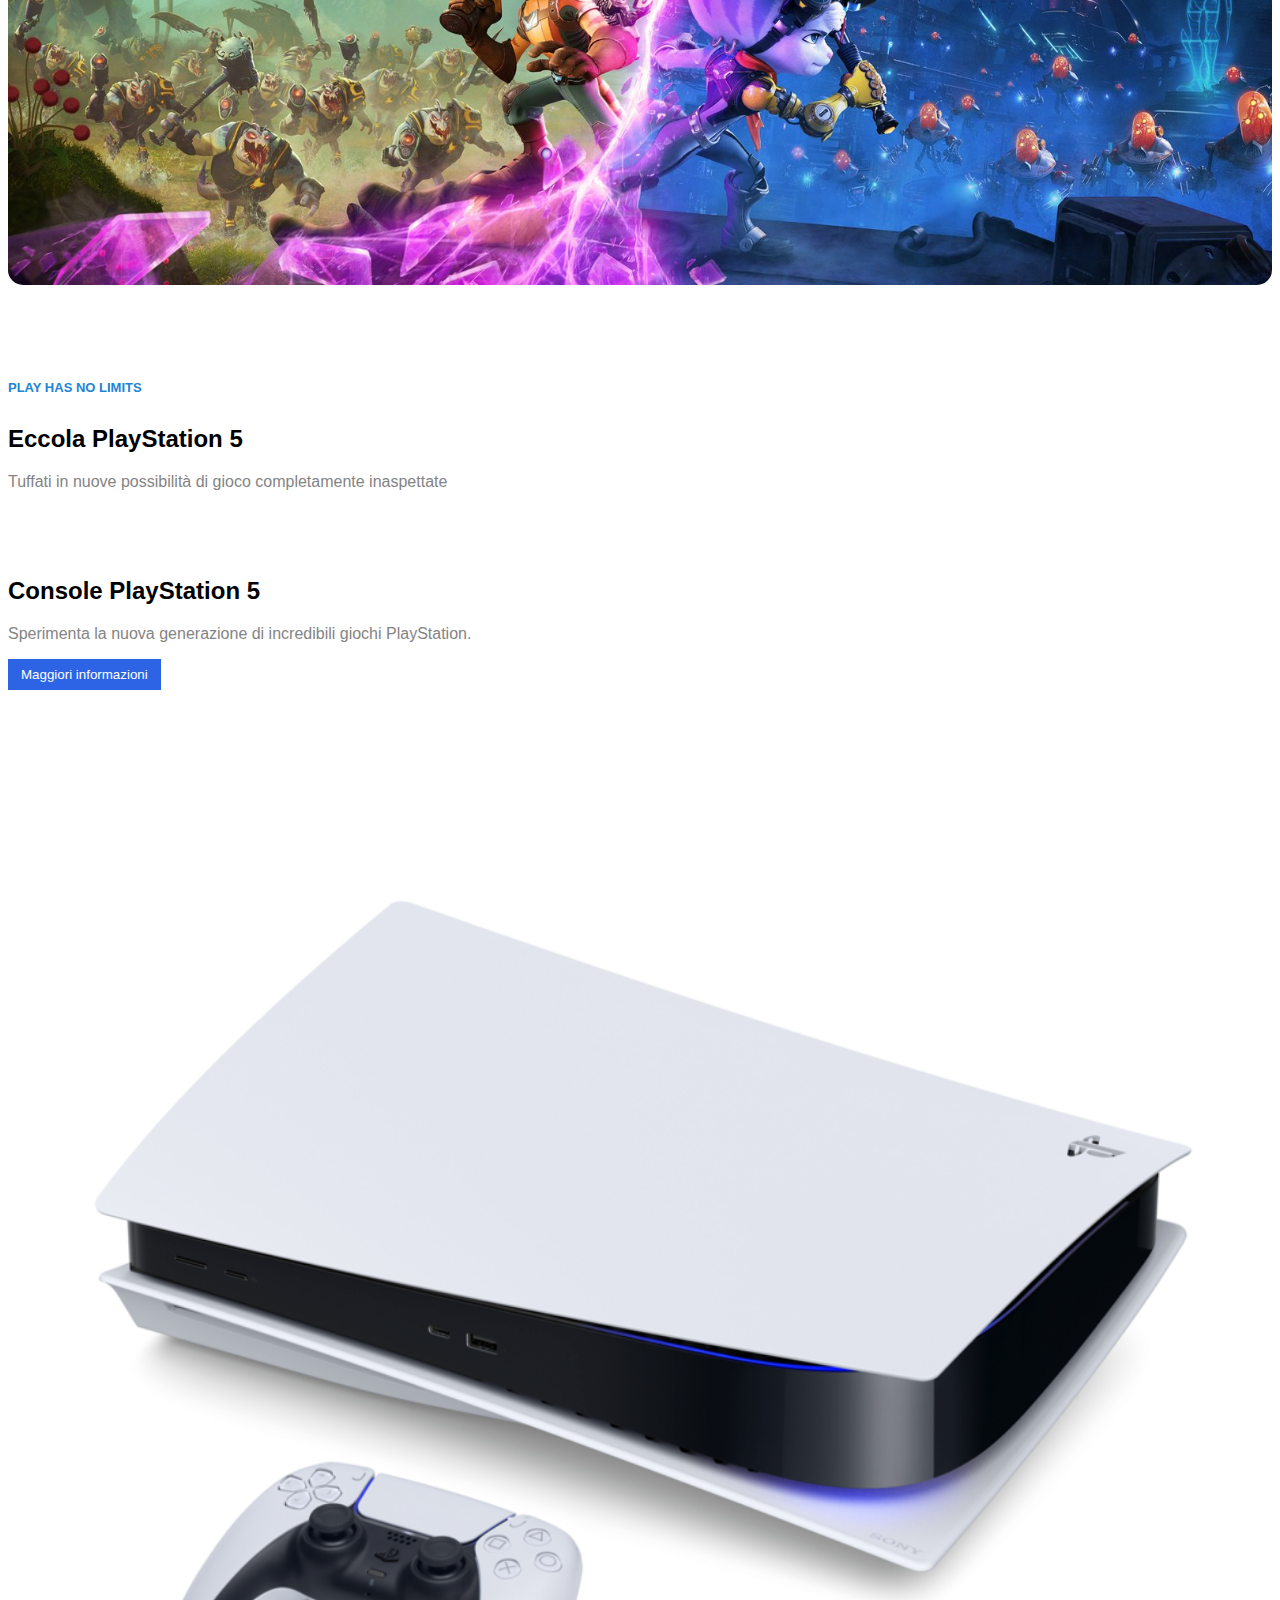
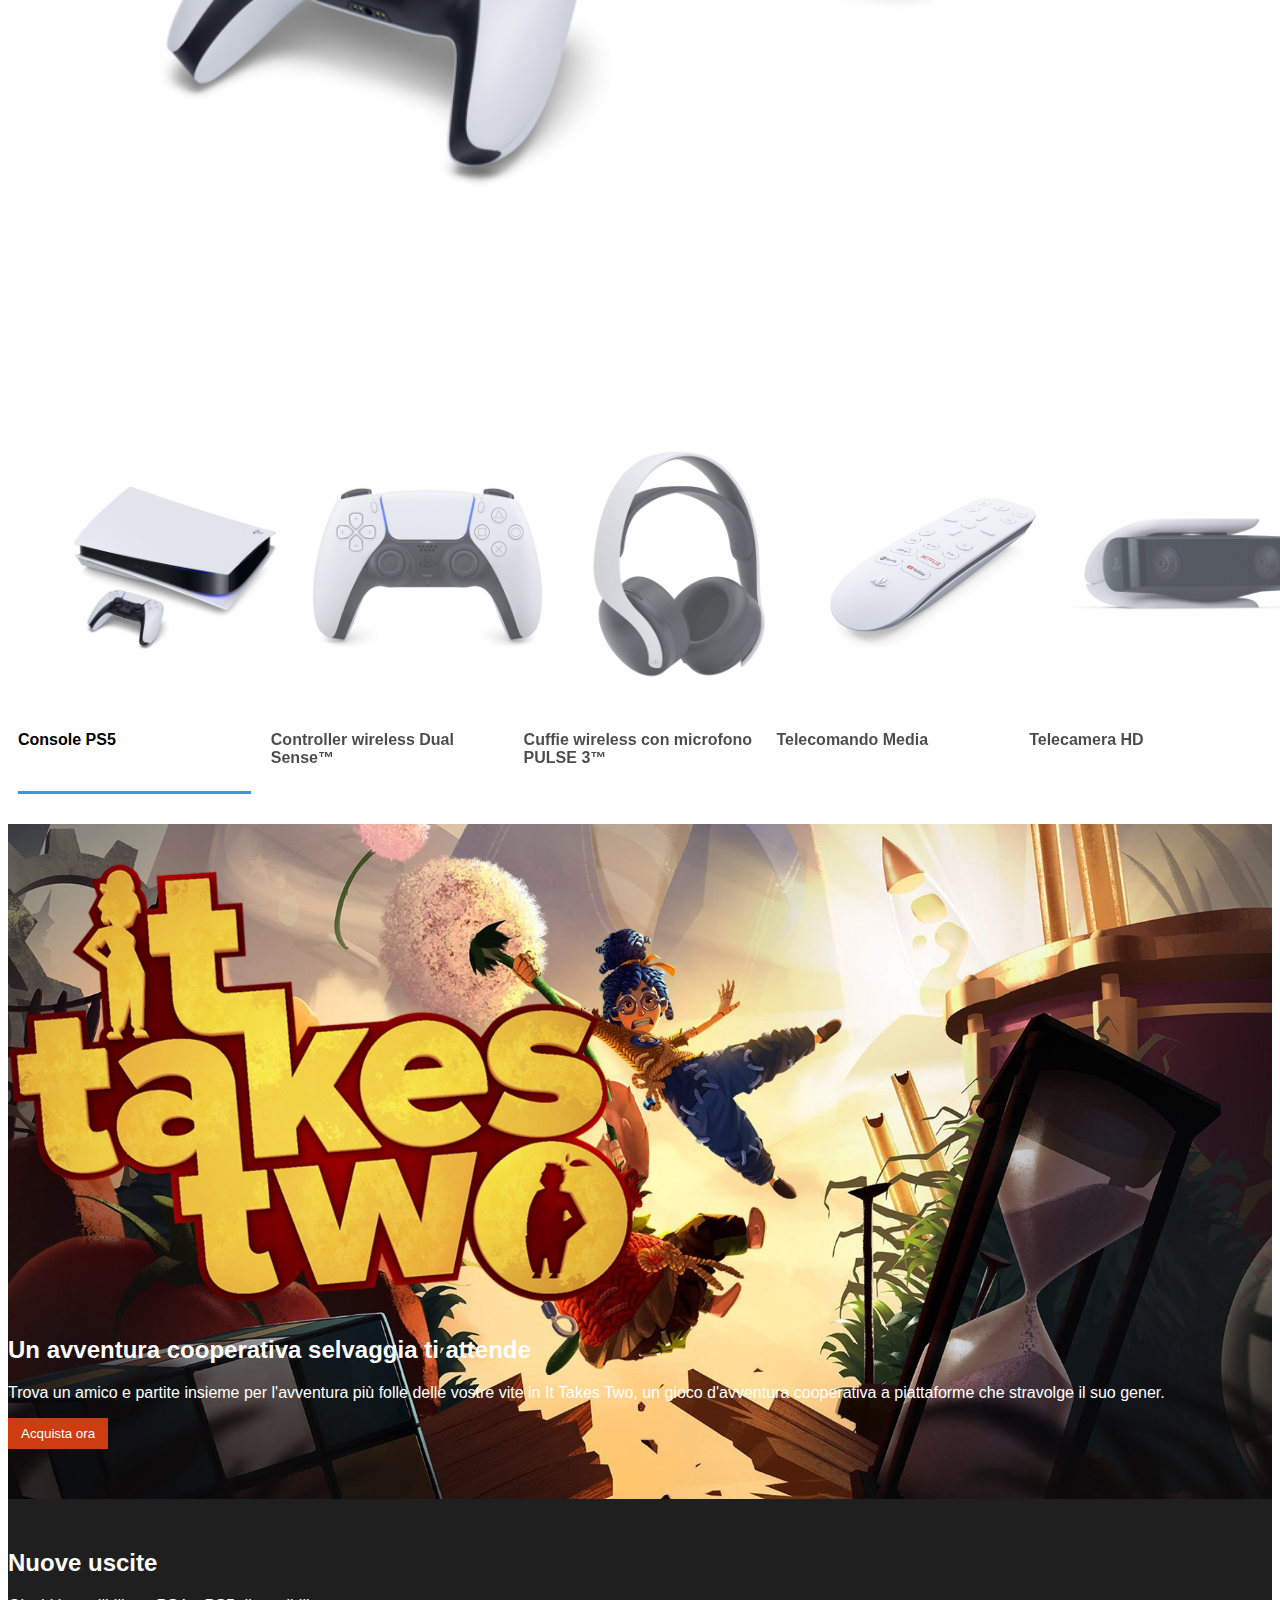
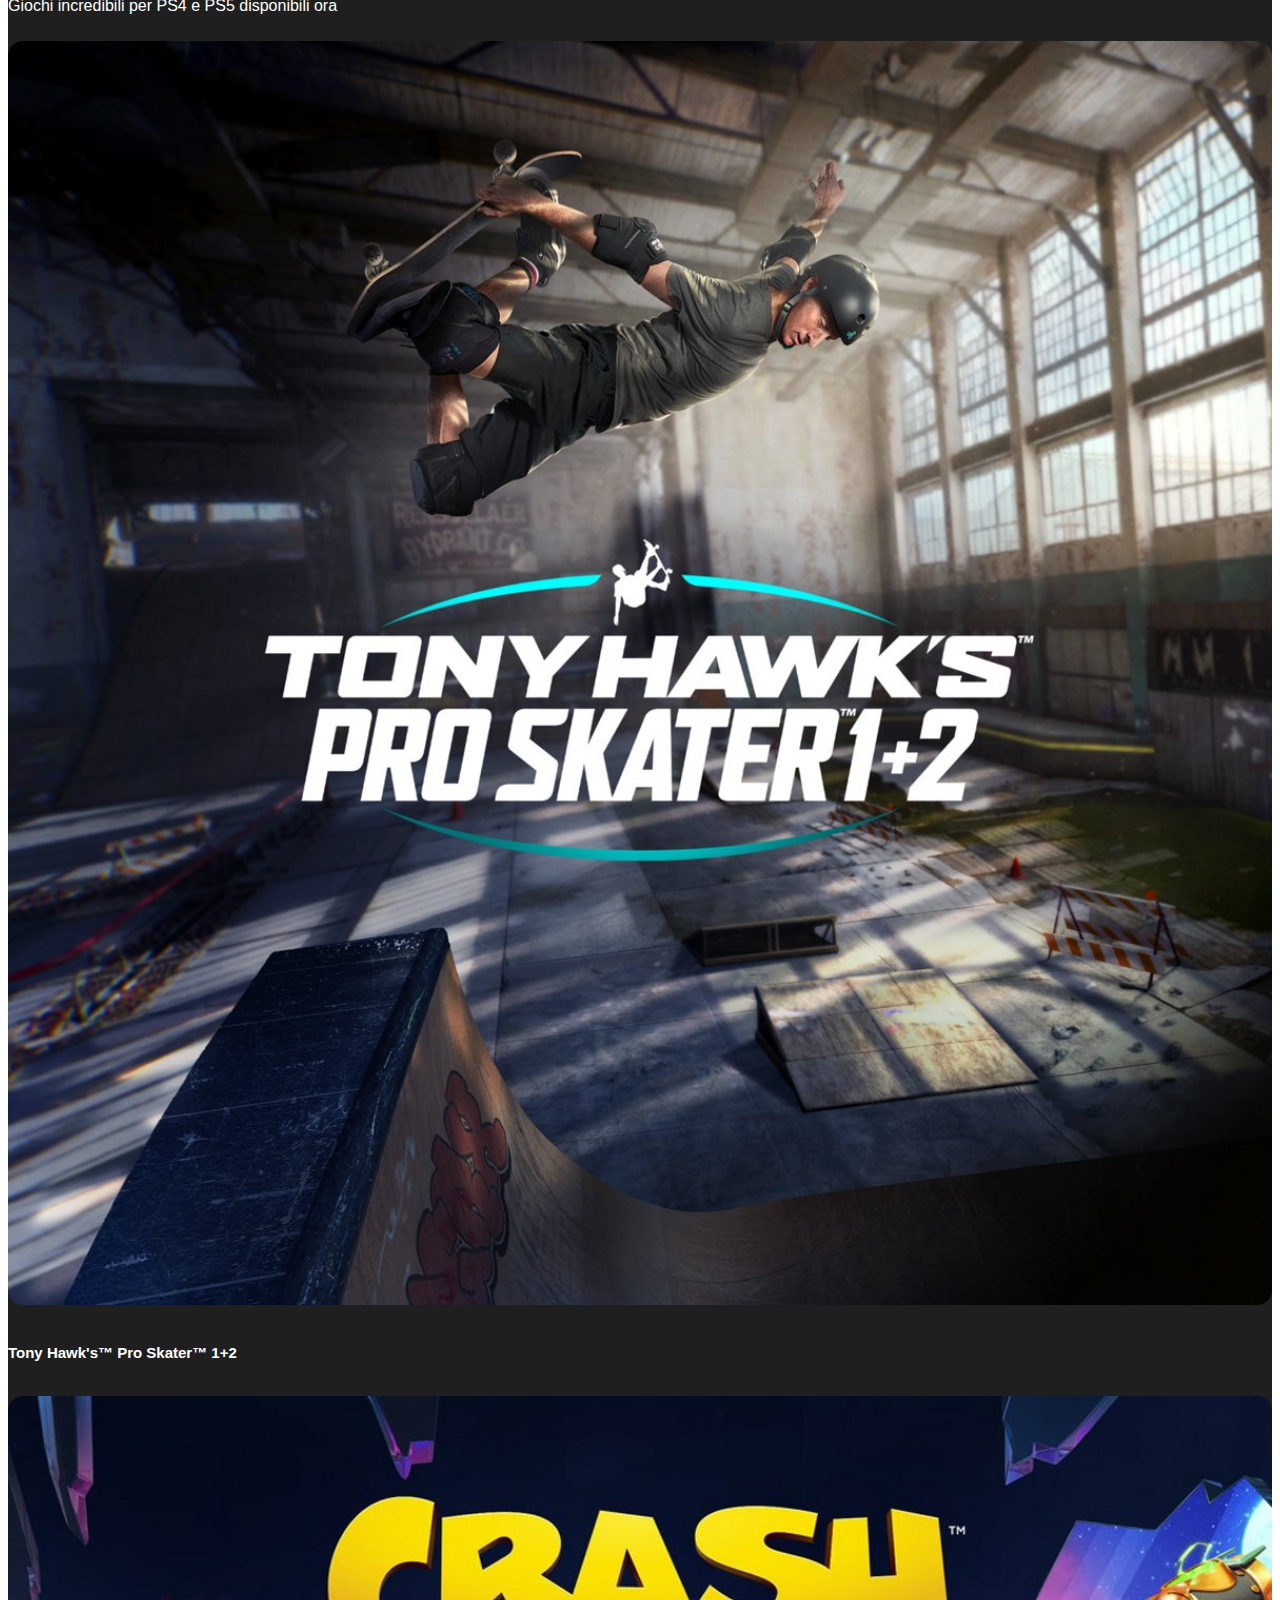
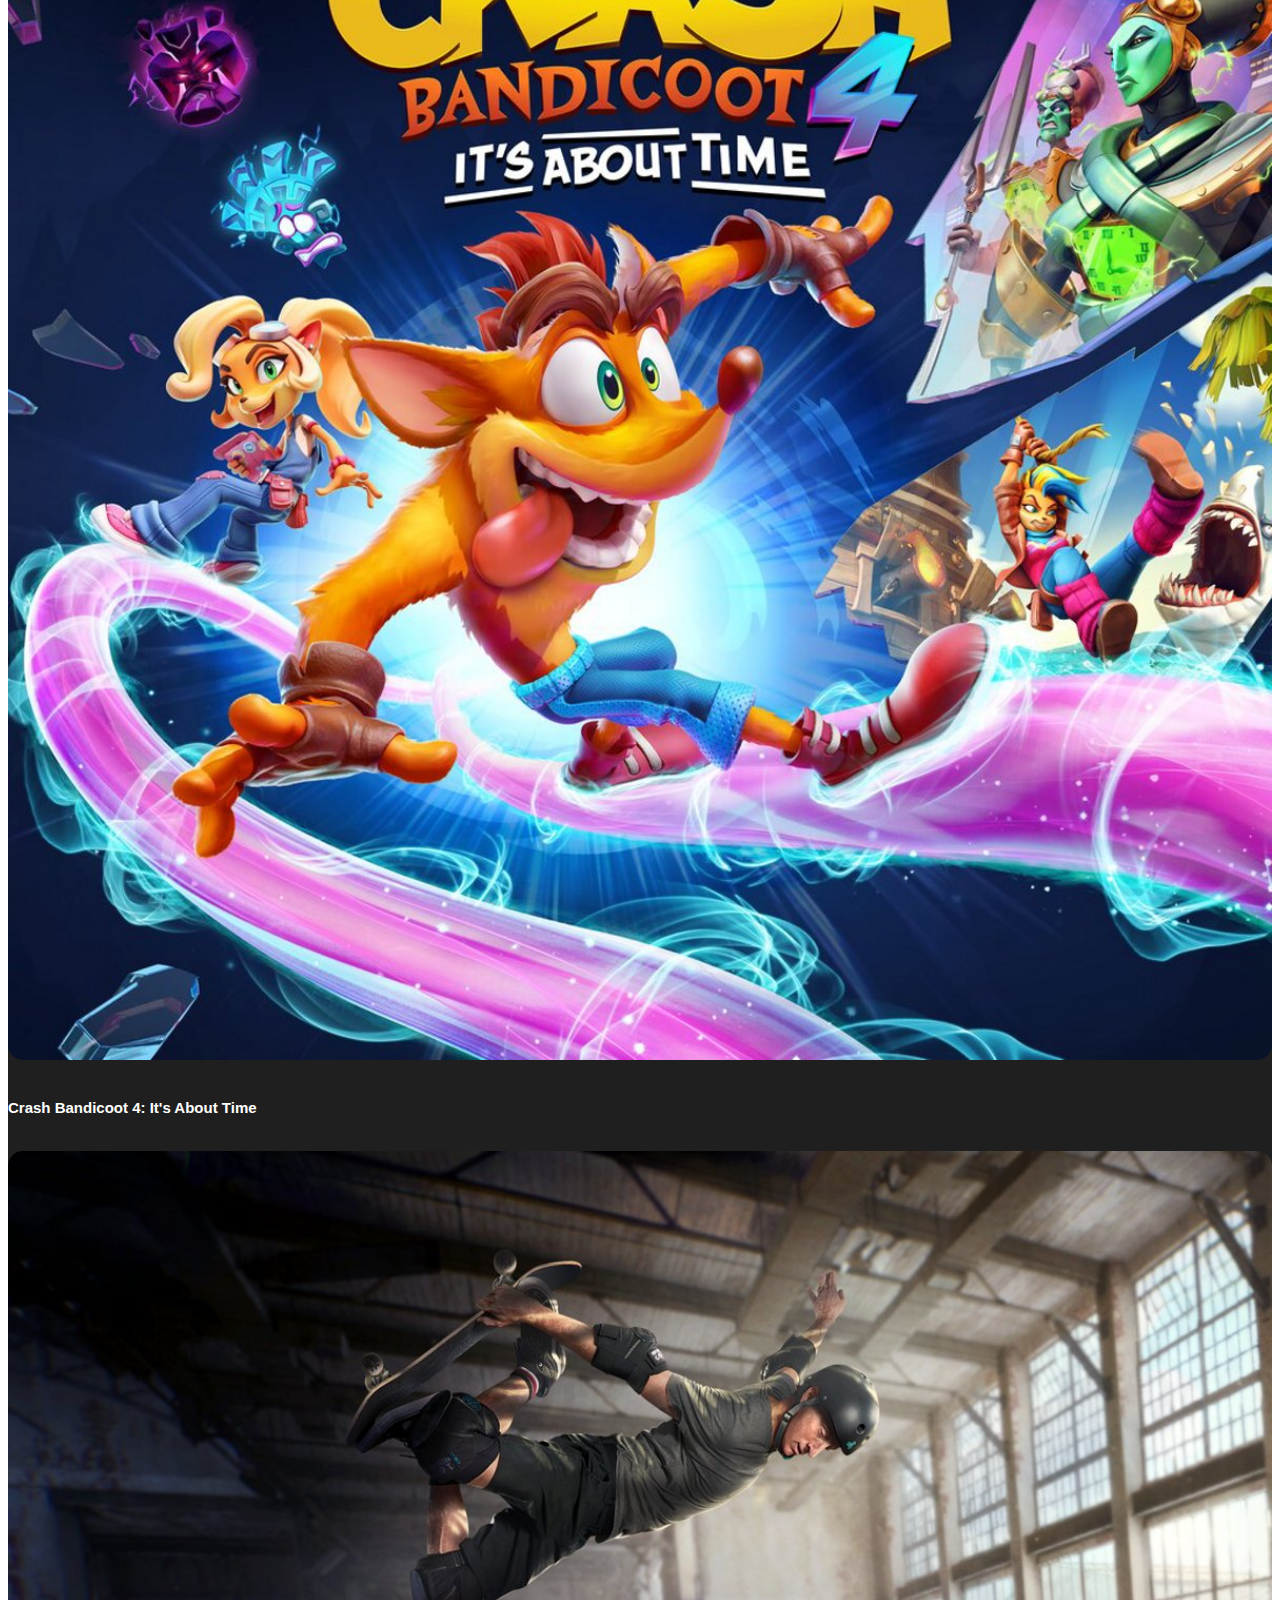
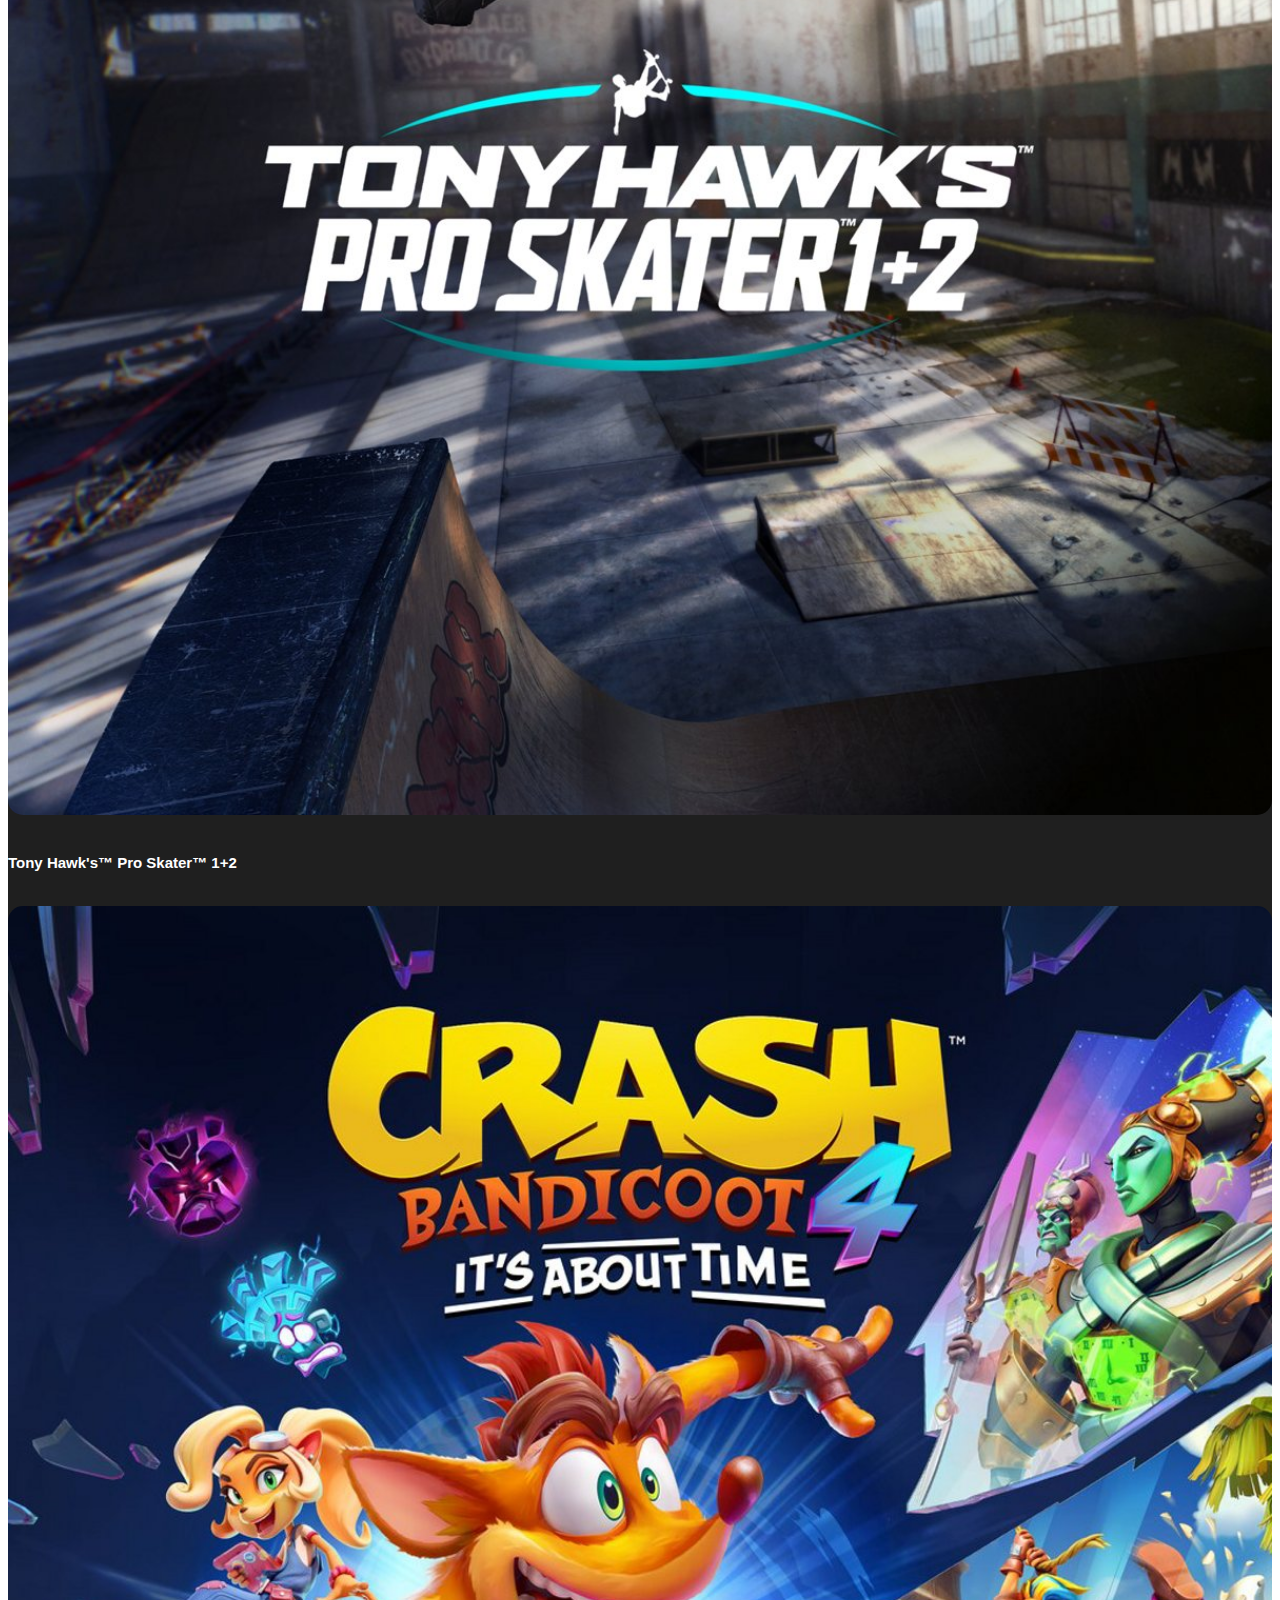
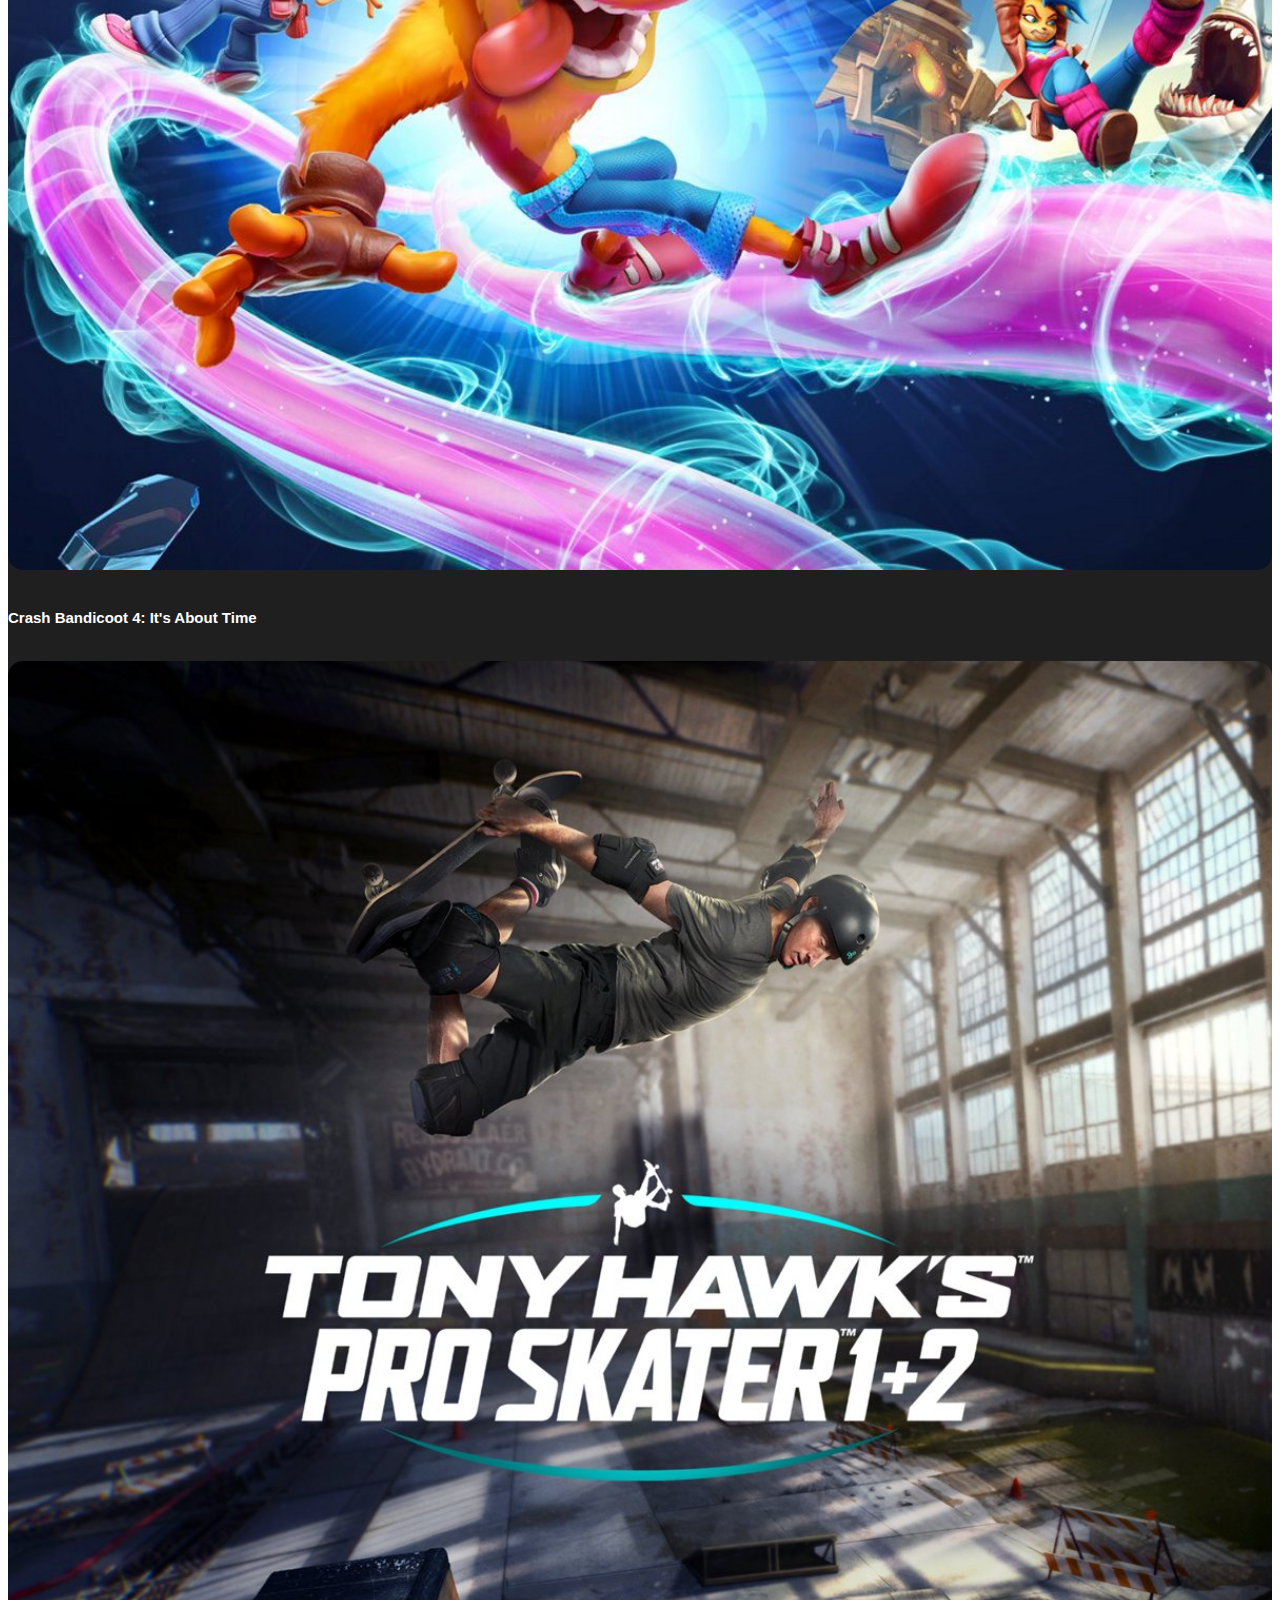
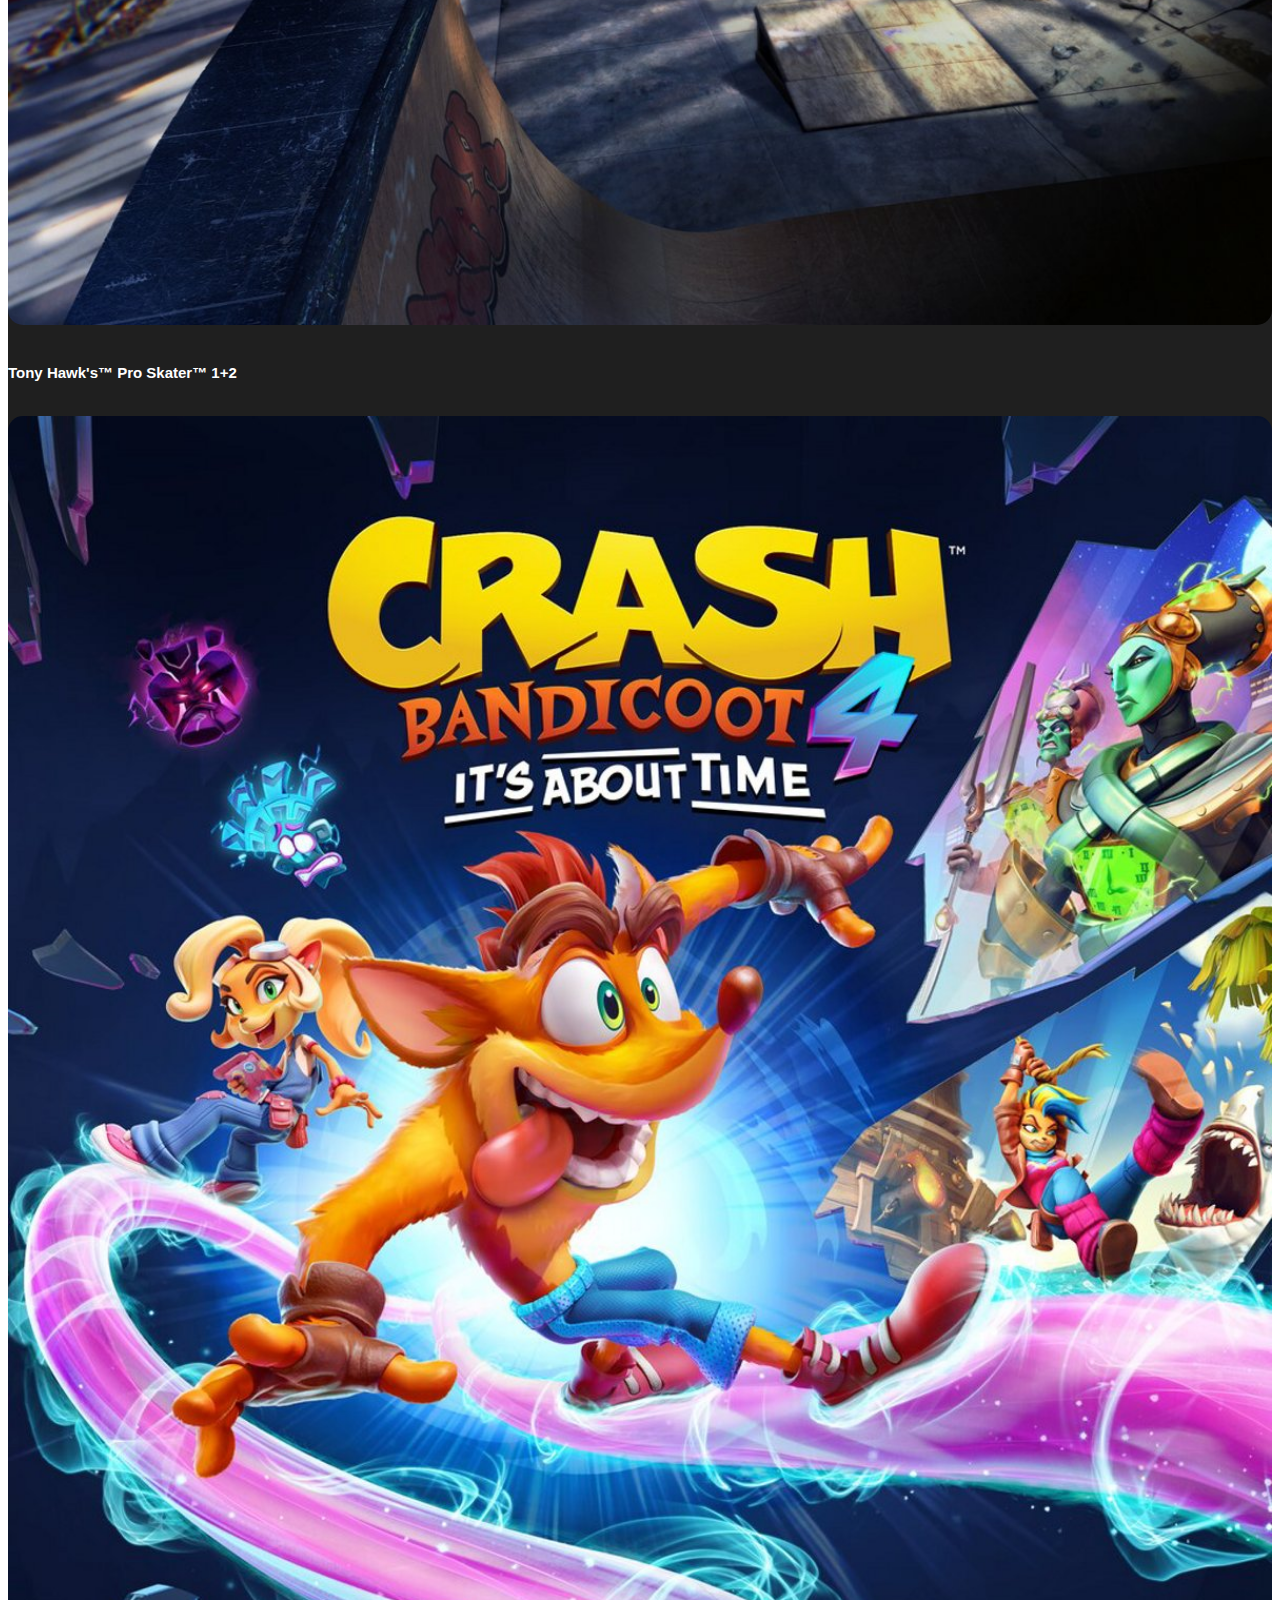
==== commit 720a6625: "added favicon to the site + fix to console sec btn" ====
--- a/index.html
+++ b/index.html
@@ -13,6 +13,8 @@
         <!-- font awesome cdn link -->
         <link rel="stylesheet" href="https://cdnjs.cloudflare.com/ajax/libs/font-awesome/5.15.3/css/all.min.css" integrity="sha512-iBBXm8fW90+nuLcSKlbmrPcLa0OT92xO1BIsZ+ywDWZCvqsWgccV3gFoRBv0z+8dLJgyAHIhR35VZc2oM/gI1w==" crossorigin="anonymous" referrerpolicy="no-referrer" />
         <!-- /font awesome cdn link -->
+        <!-- favicon -->
+        <link rel="shortcut icon" type="image/jpg" href="./img/faviconplaystation.ico"/>
         <title>Playstation</title>
     </head>
     <body>
@@ -199,7 +201,7 @@
                             <div class="col-12 col-sm-12 col-lg-6">
                                 <h2>Console PlayStation 5</h2>
                                 <p>Sperimenta la nuova generazione di incredibili giochi PlayStation.</p>
-                                <button class="rounded-pill standard_btn tertiary_btn_color" type="submit">Maggiori informazioni</button>
+                                <button class="rounded-pill standard_btn tertiary_btn_color inner_border tertiary_border_color" type="submit">Maggiori informazioni</button>
                             </div>
                             <div class="col-12 col-sm-12 col-lg-6">
                                 <img src="./img/playstation-5-thumb.png" alt="console playstation 5 img">
--- a/css/style.css
+++ b/css/style.css
@@ -137,7 +137,6 @@
 /* top hero hovers */
 .hero_sec_top button.inner_border:hover {
     box-shadow: inset 0px 0px 0px 2px black;
-    transition: 1.5s;
 }
 /* top hero hovers */
 
@@ -187,6 +186,11 @@
     width: 100%;
     object-fit: contain;
 }
+/* medium console sec hovers */
+.medium_console_formatting button.inner_border:hover{
+    box-shadow: inset 0px 0px 0px 2px white;
+}
+/* /medium console sec hovers */
 /* /medium part of the console sec */
 /* bottom part of the console sec */
 .bottom_console_sec{
@@ -251,6 +255,7 @@
 /* /console media queries */
 
 /* console hovers */
+
 .bottom_console_sec .container_console:hover{
     opacity: 1;
     transition: 2s;
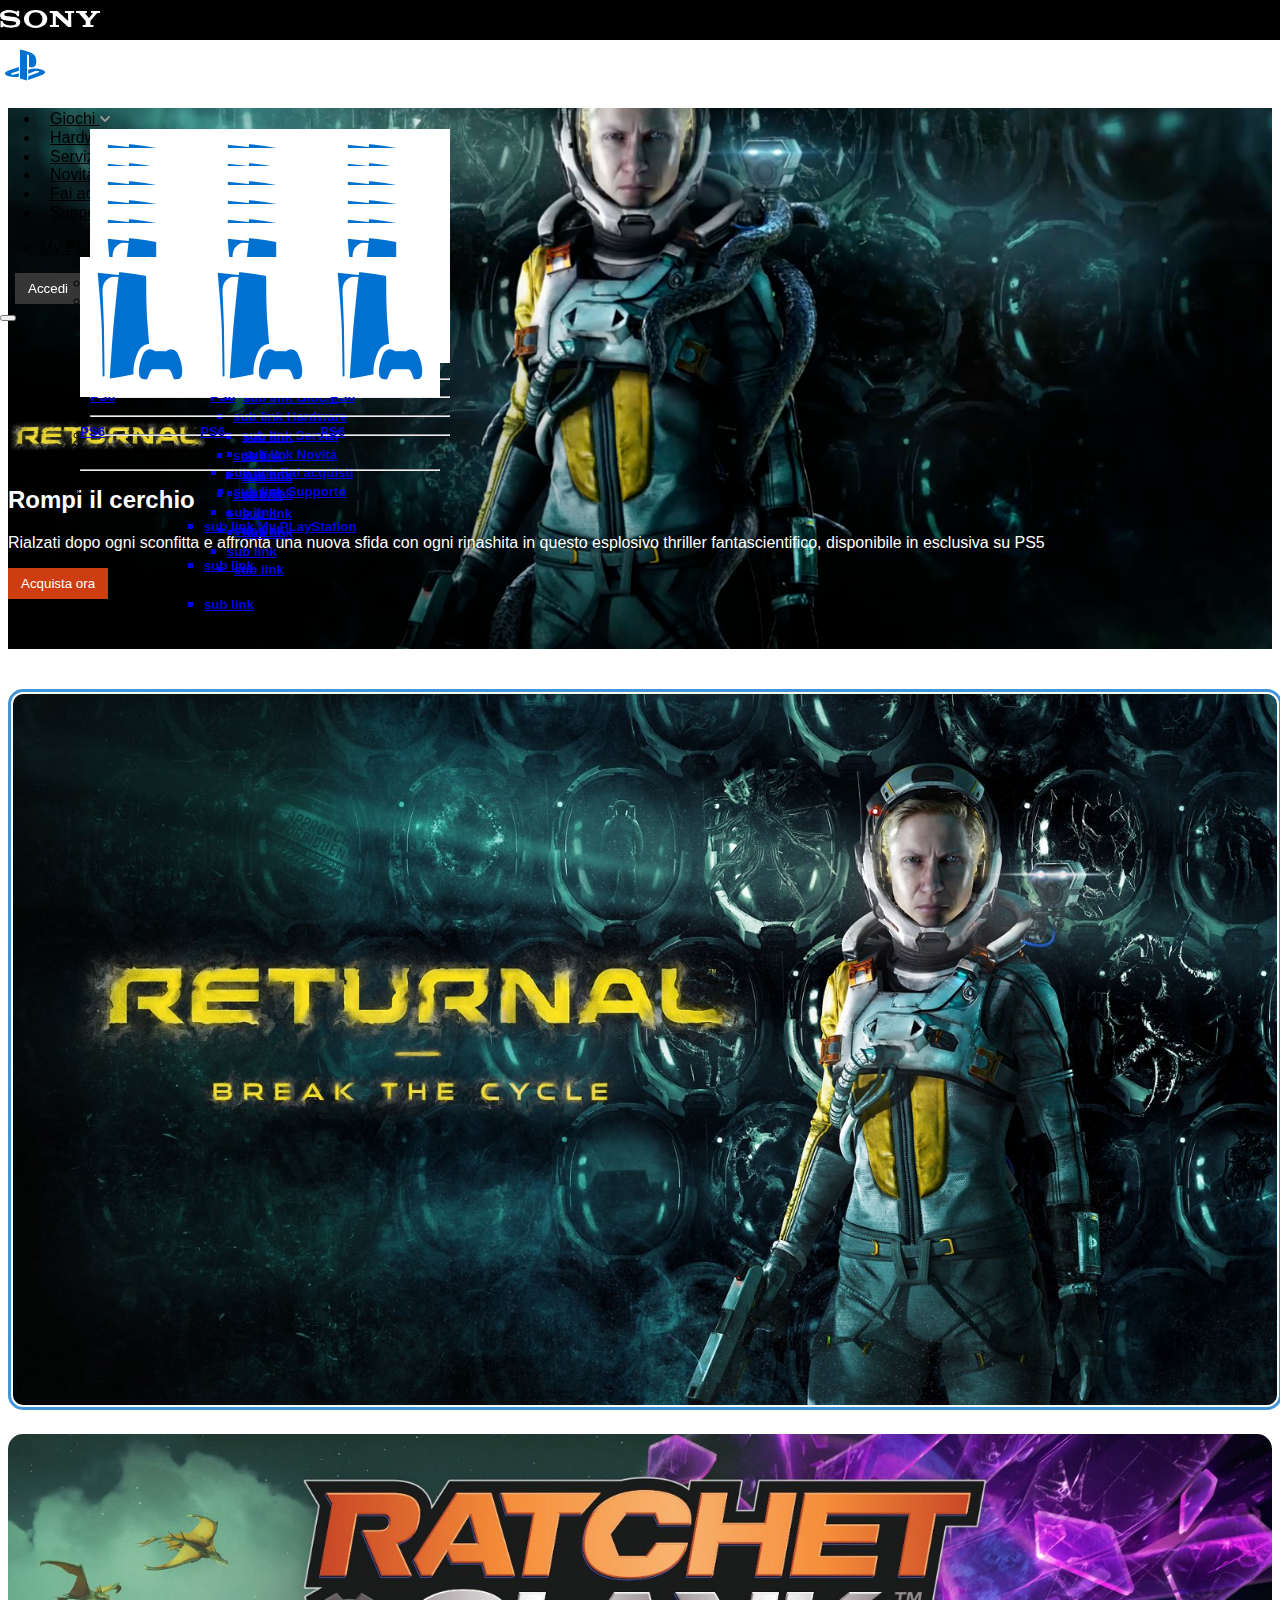
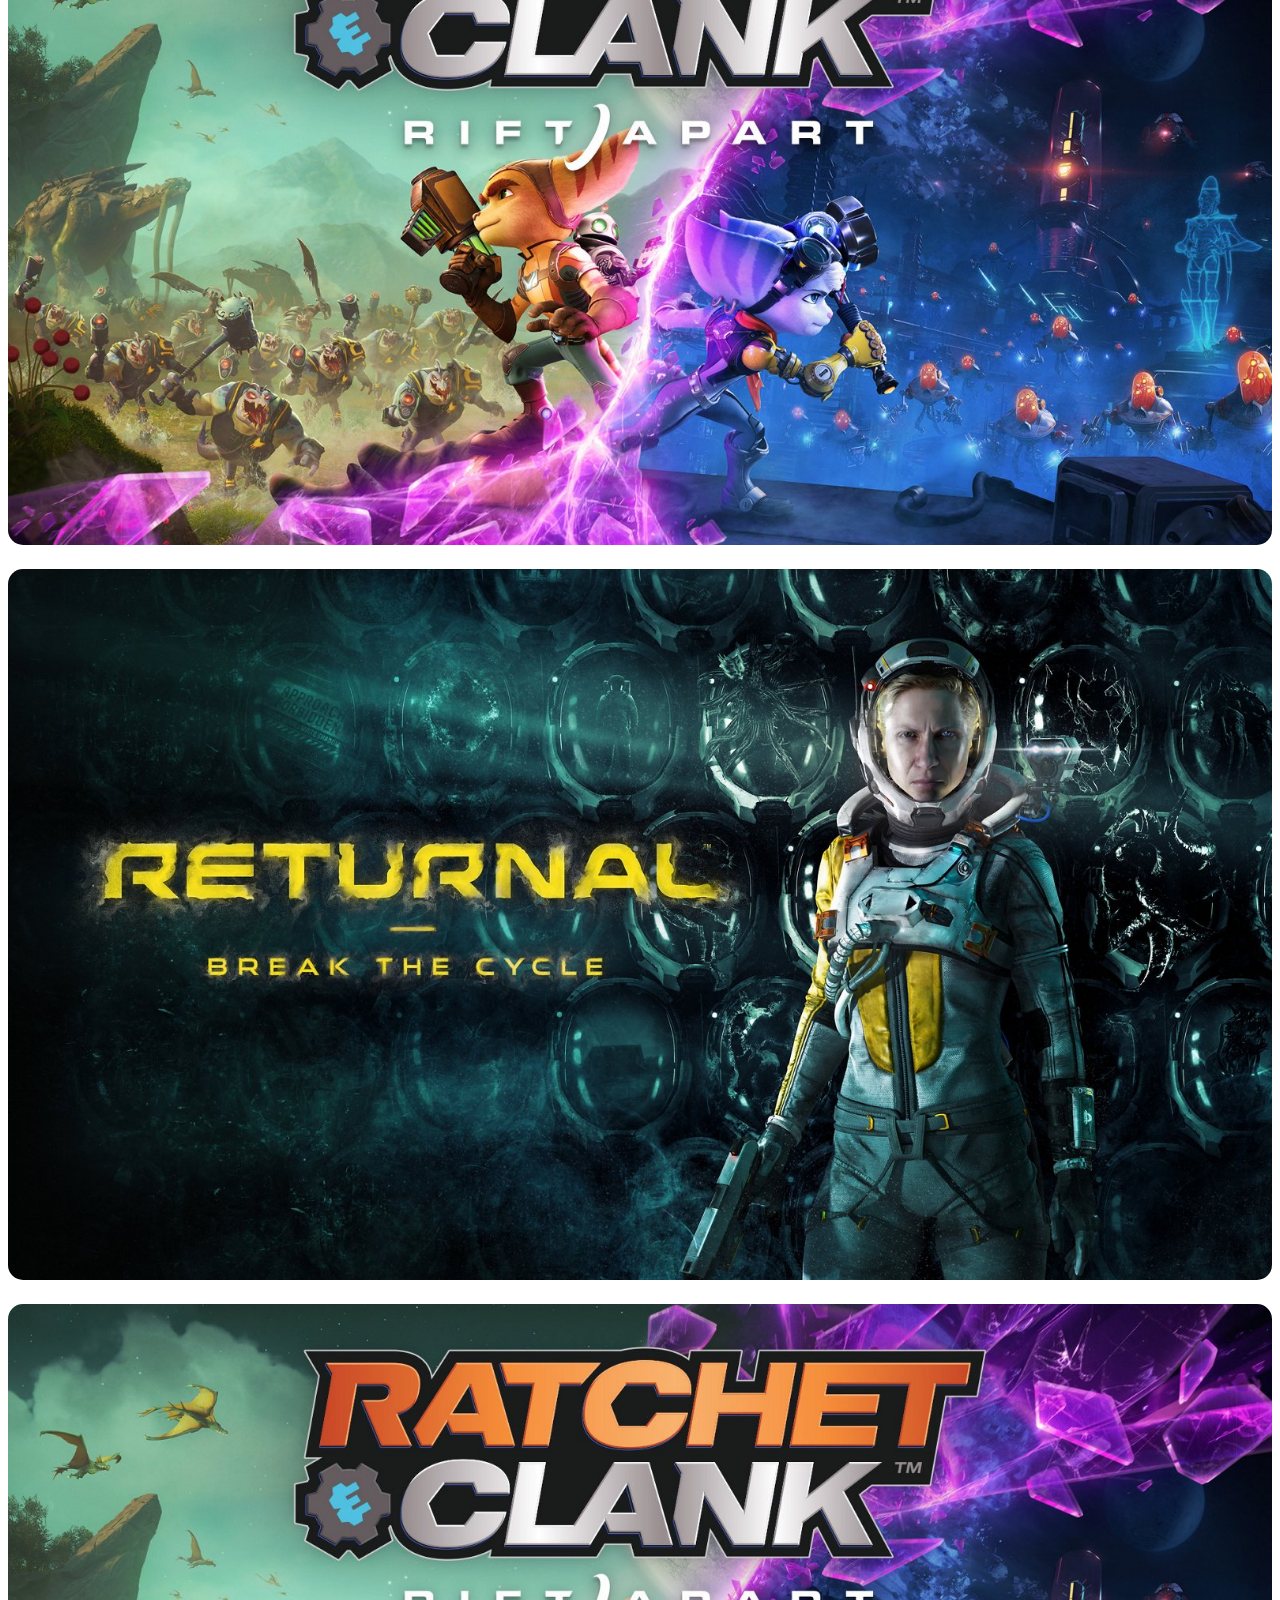
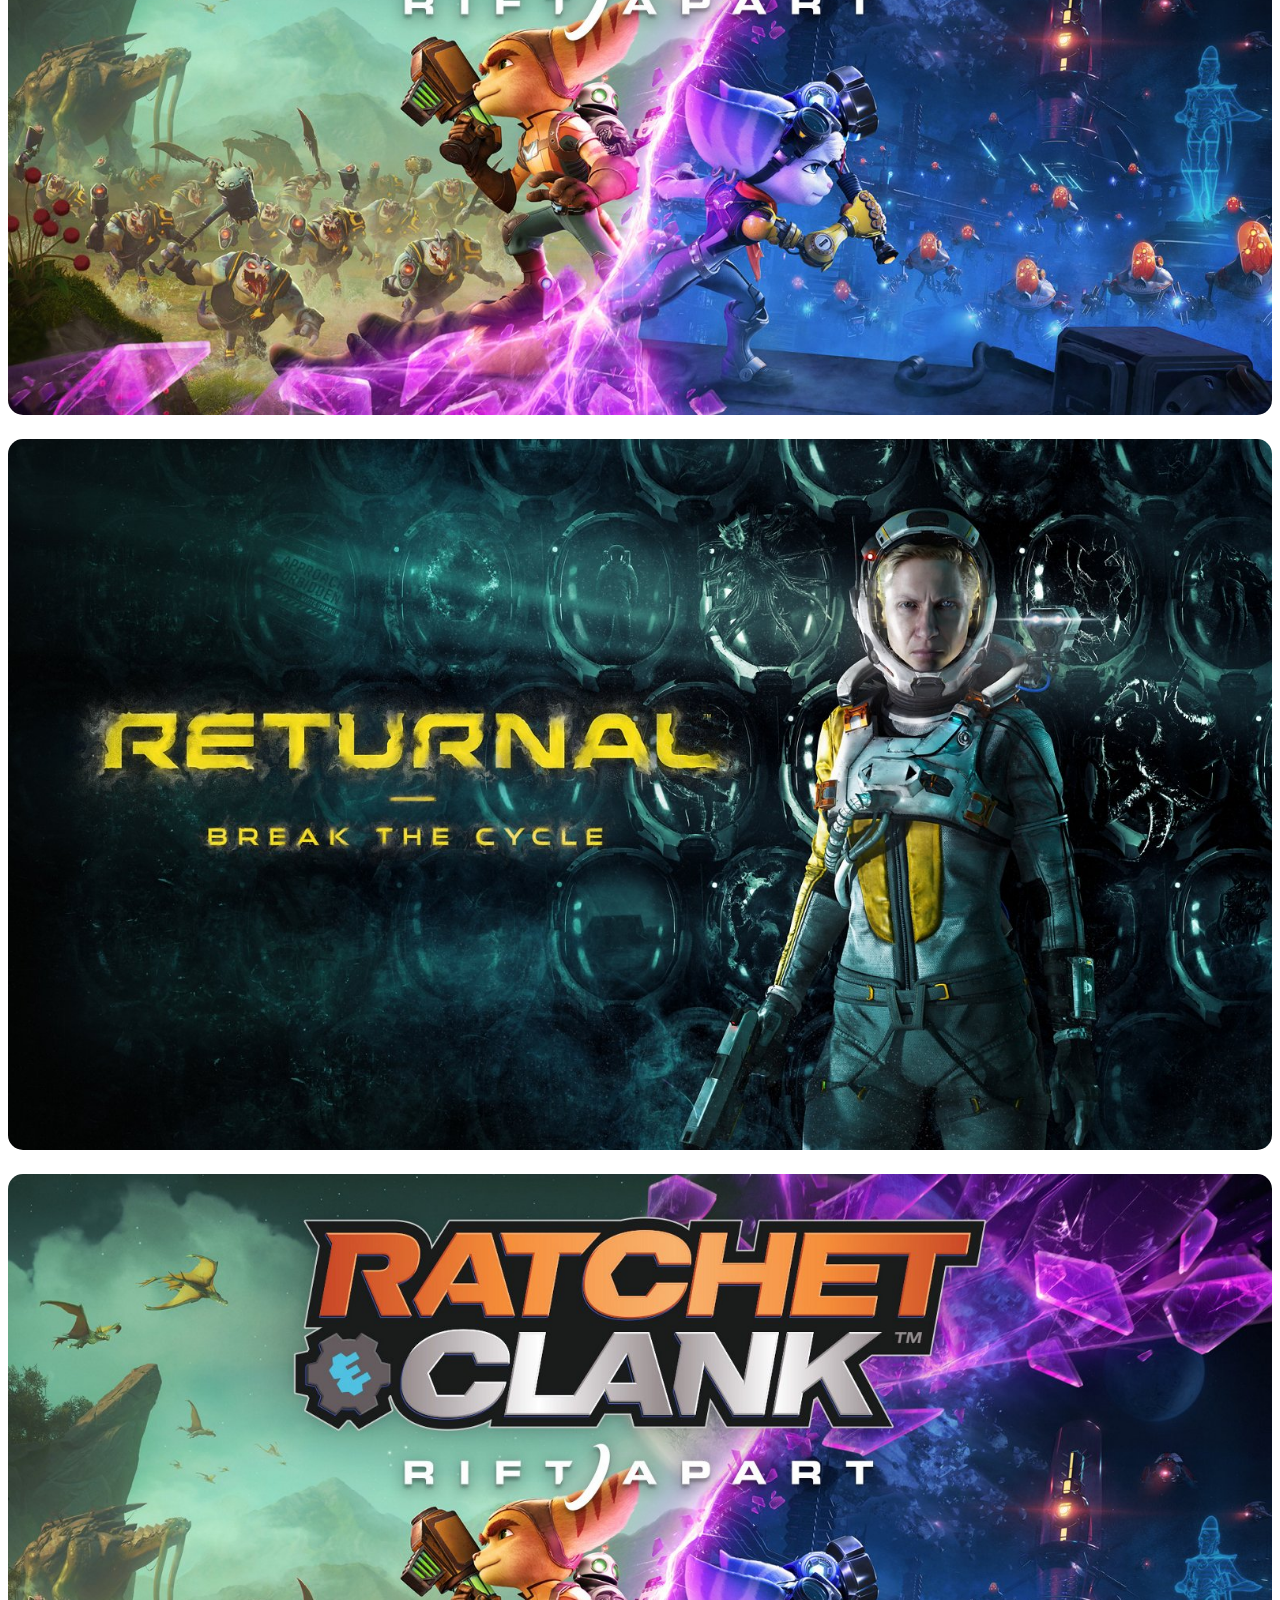
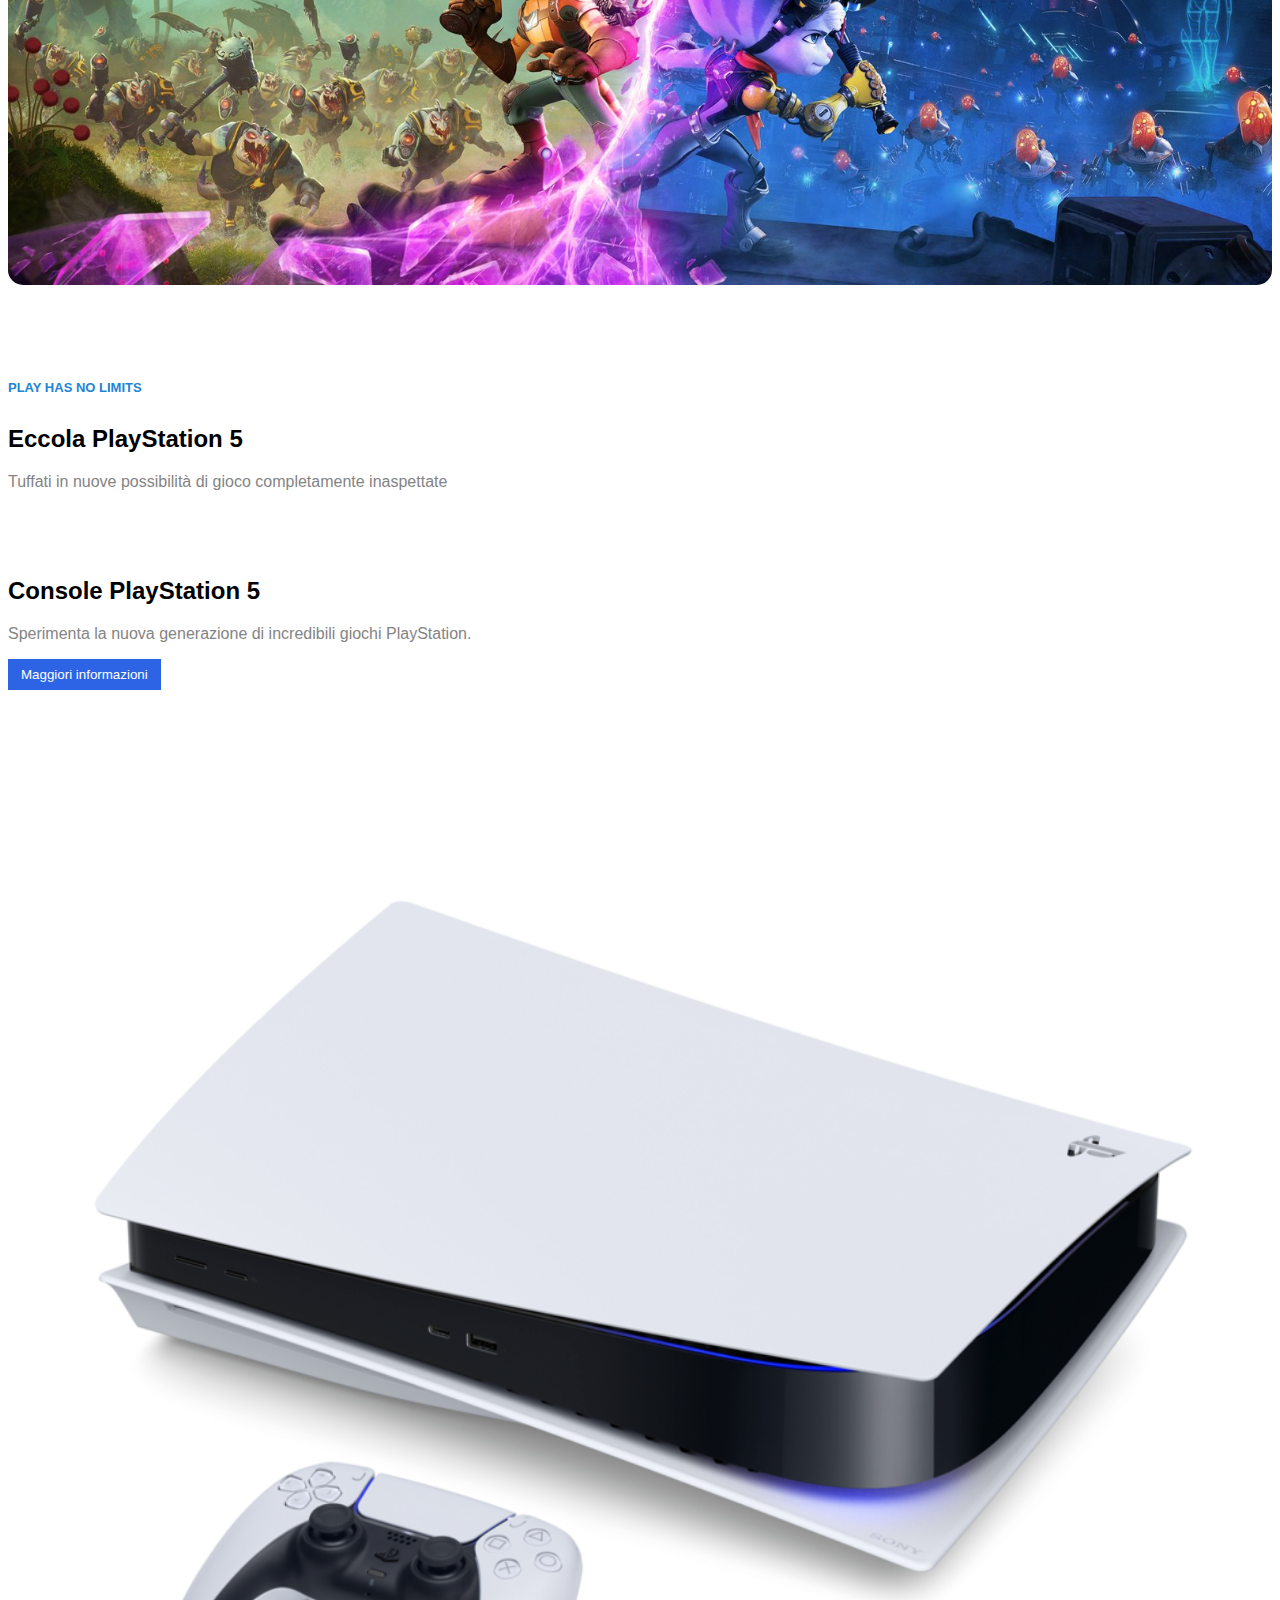
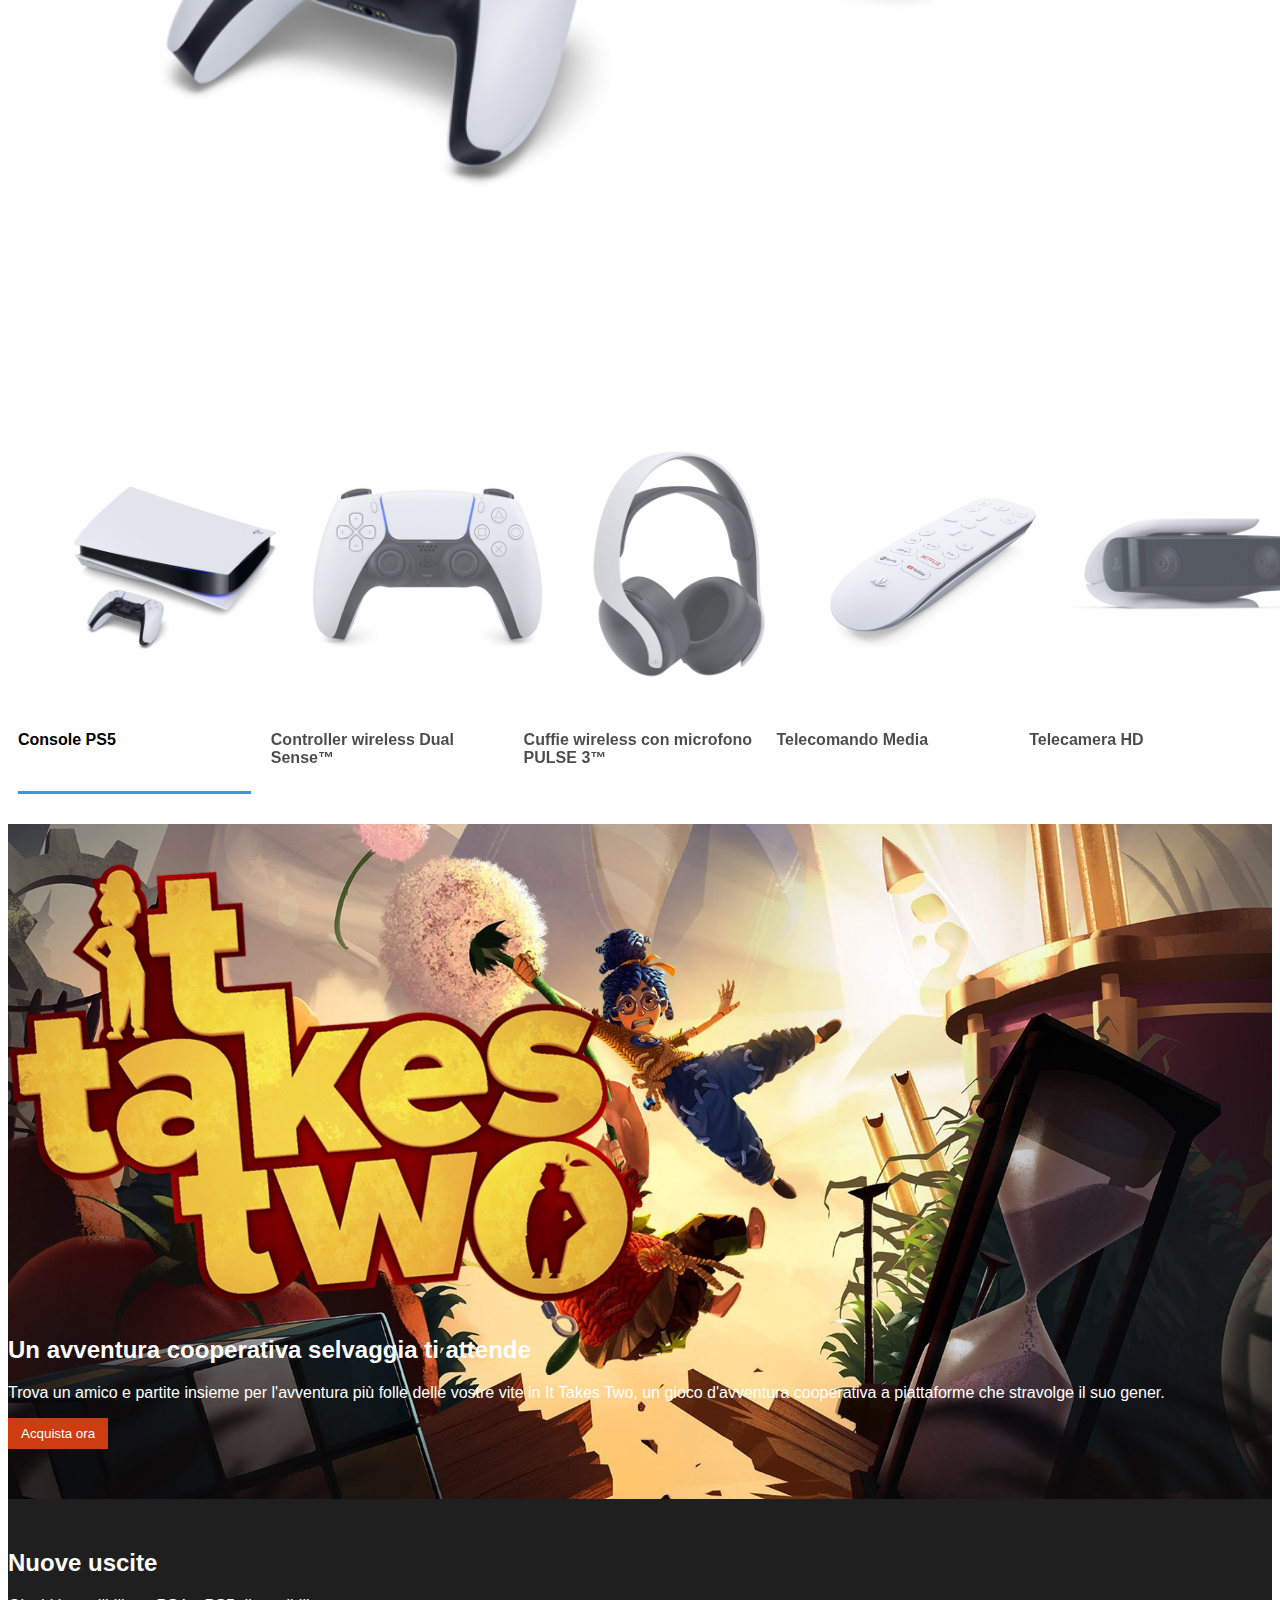
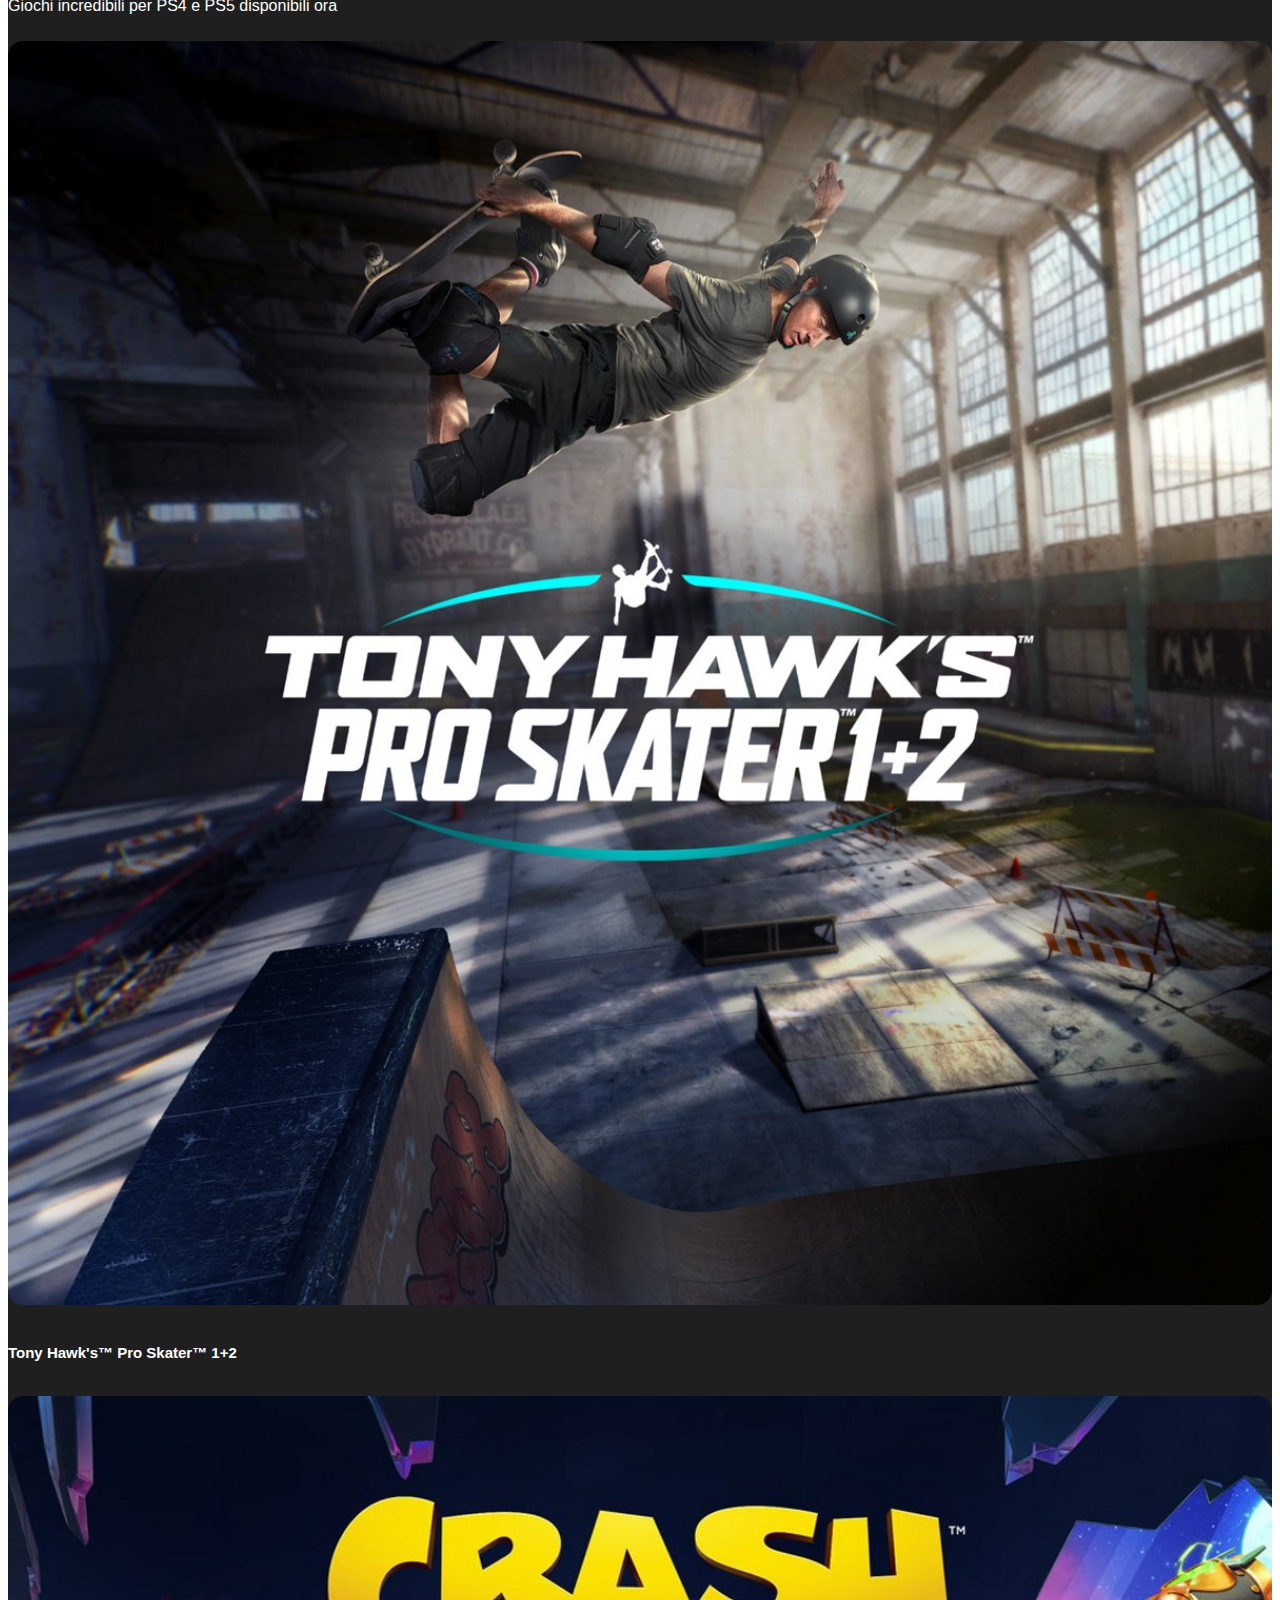
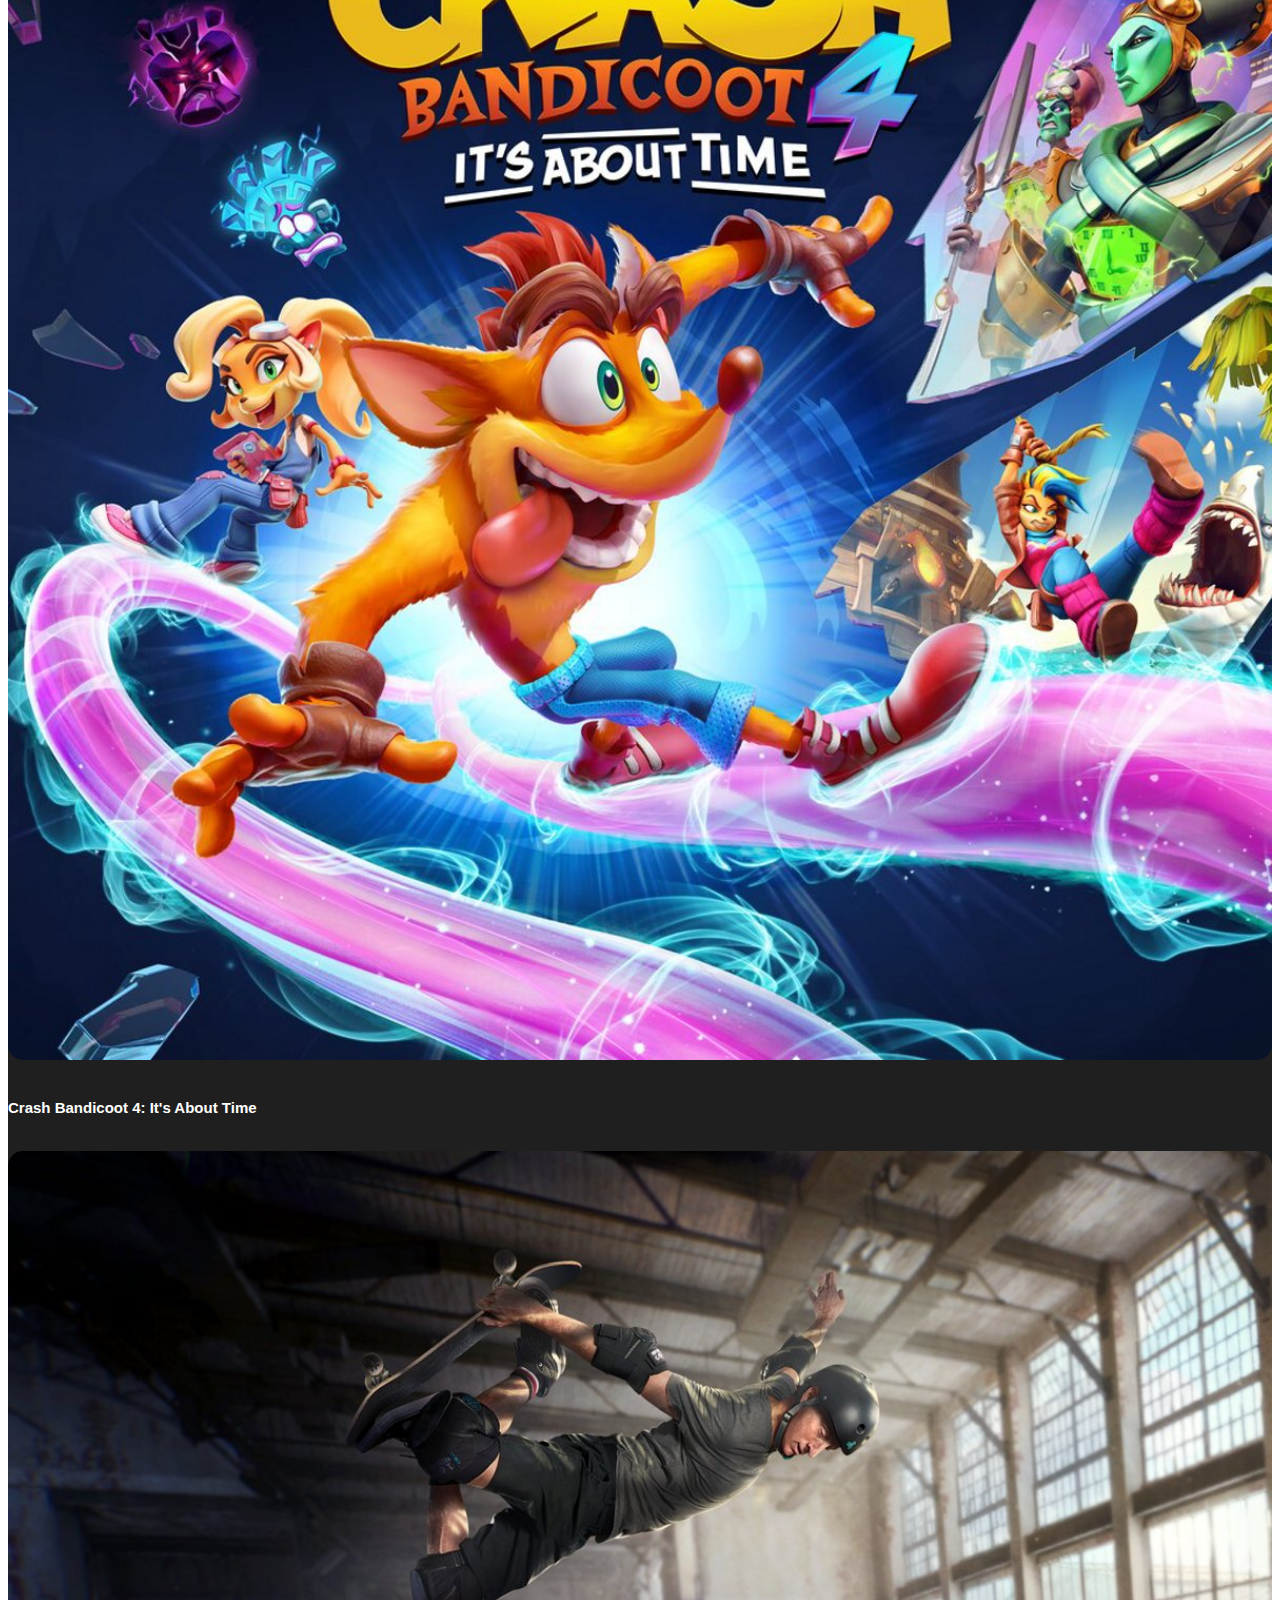
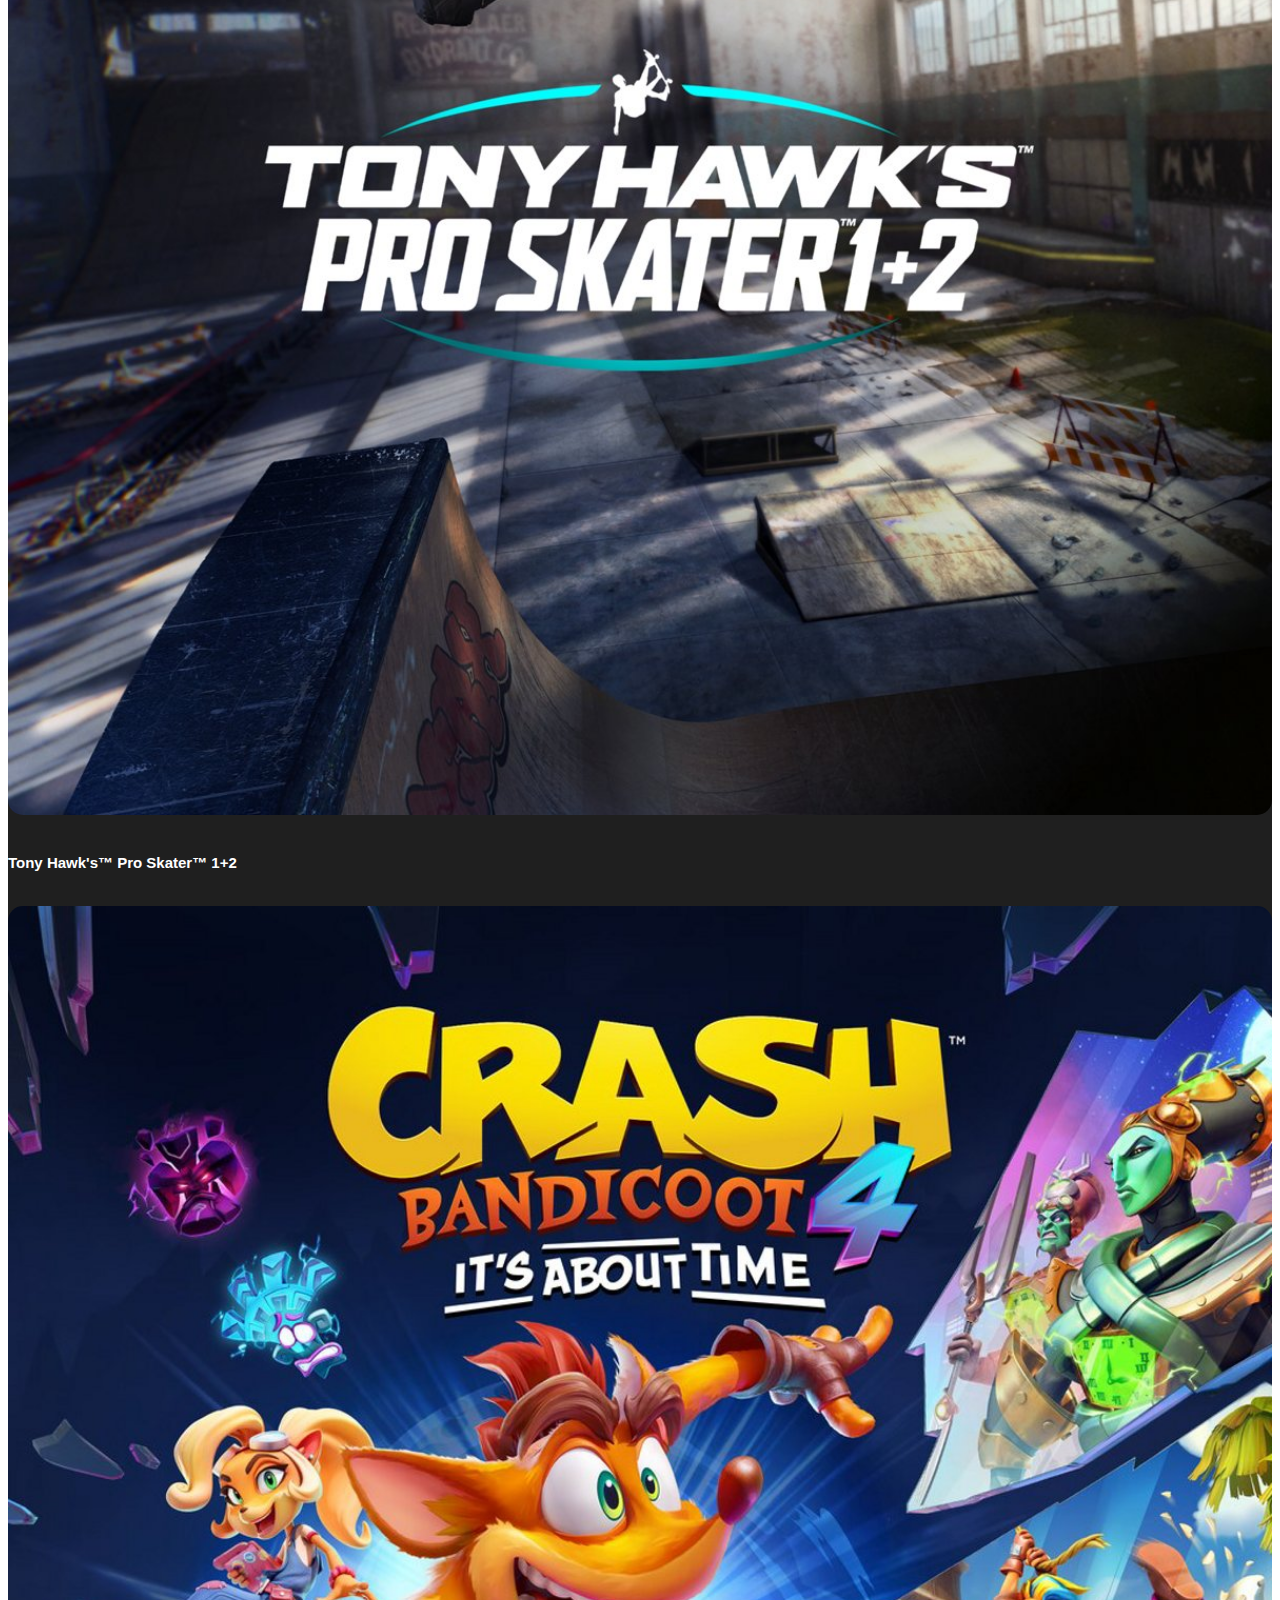
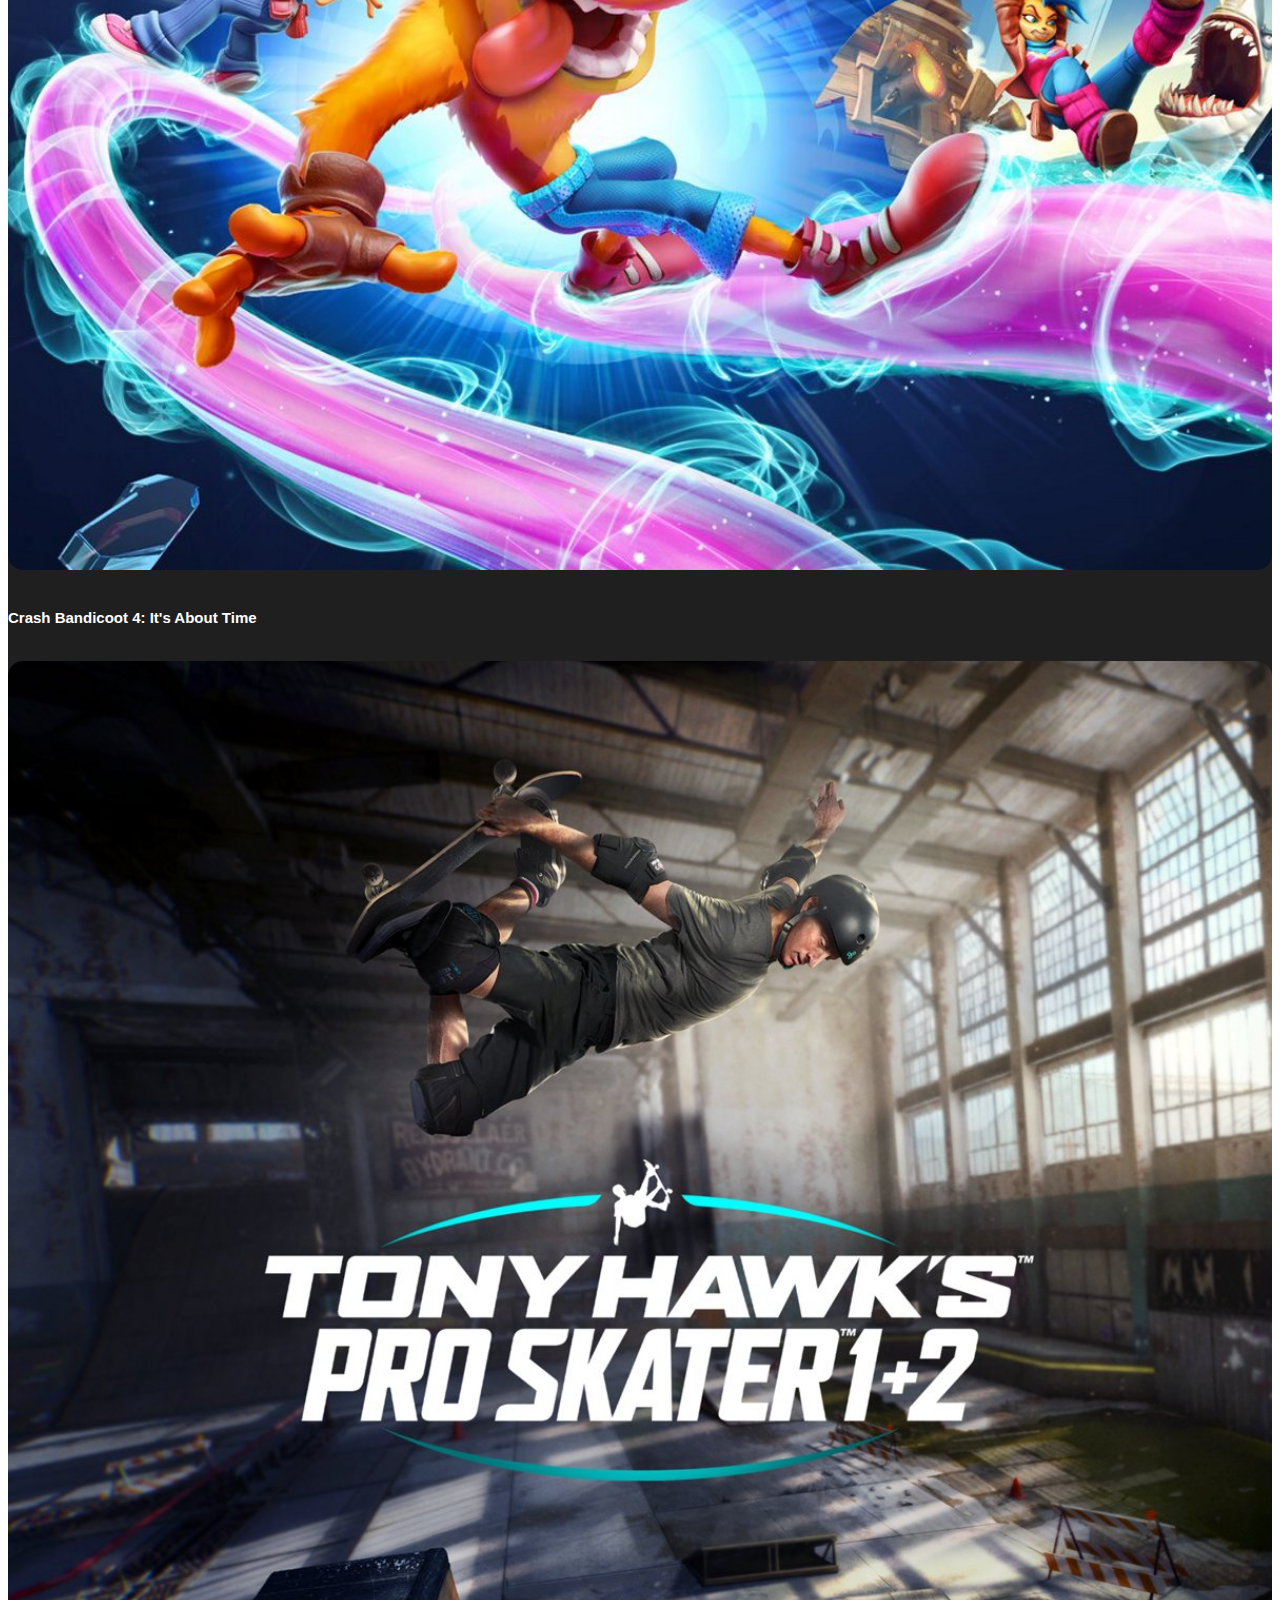
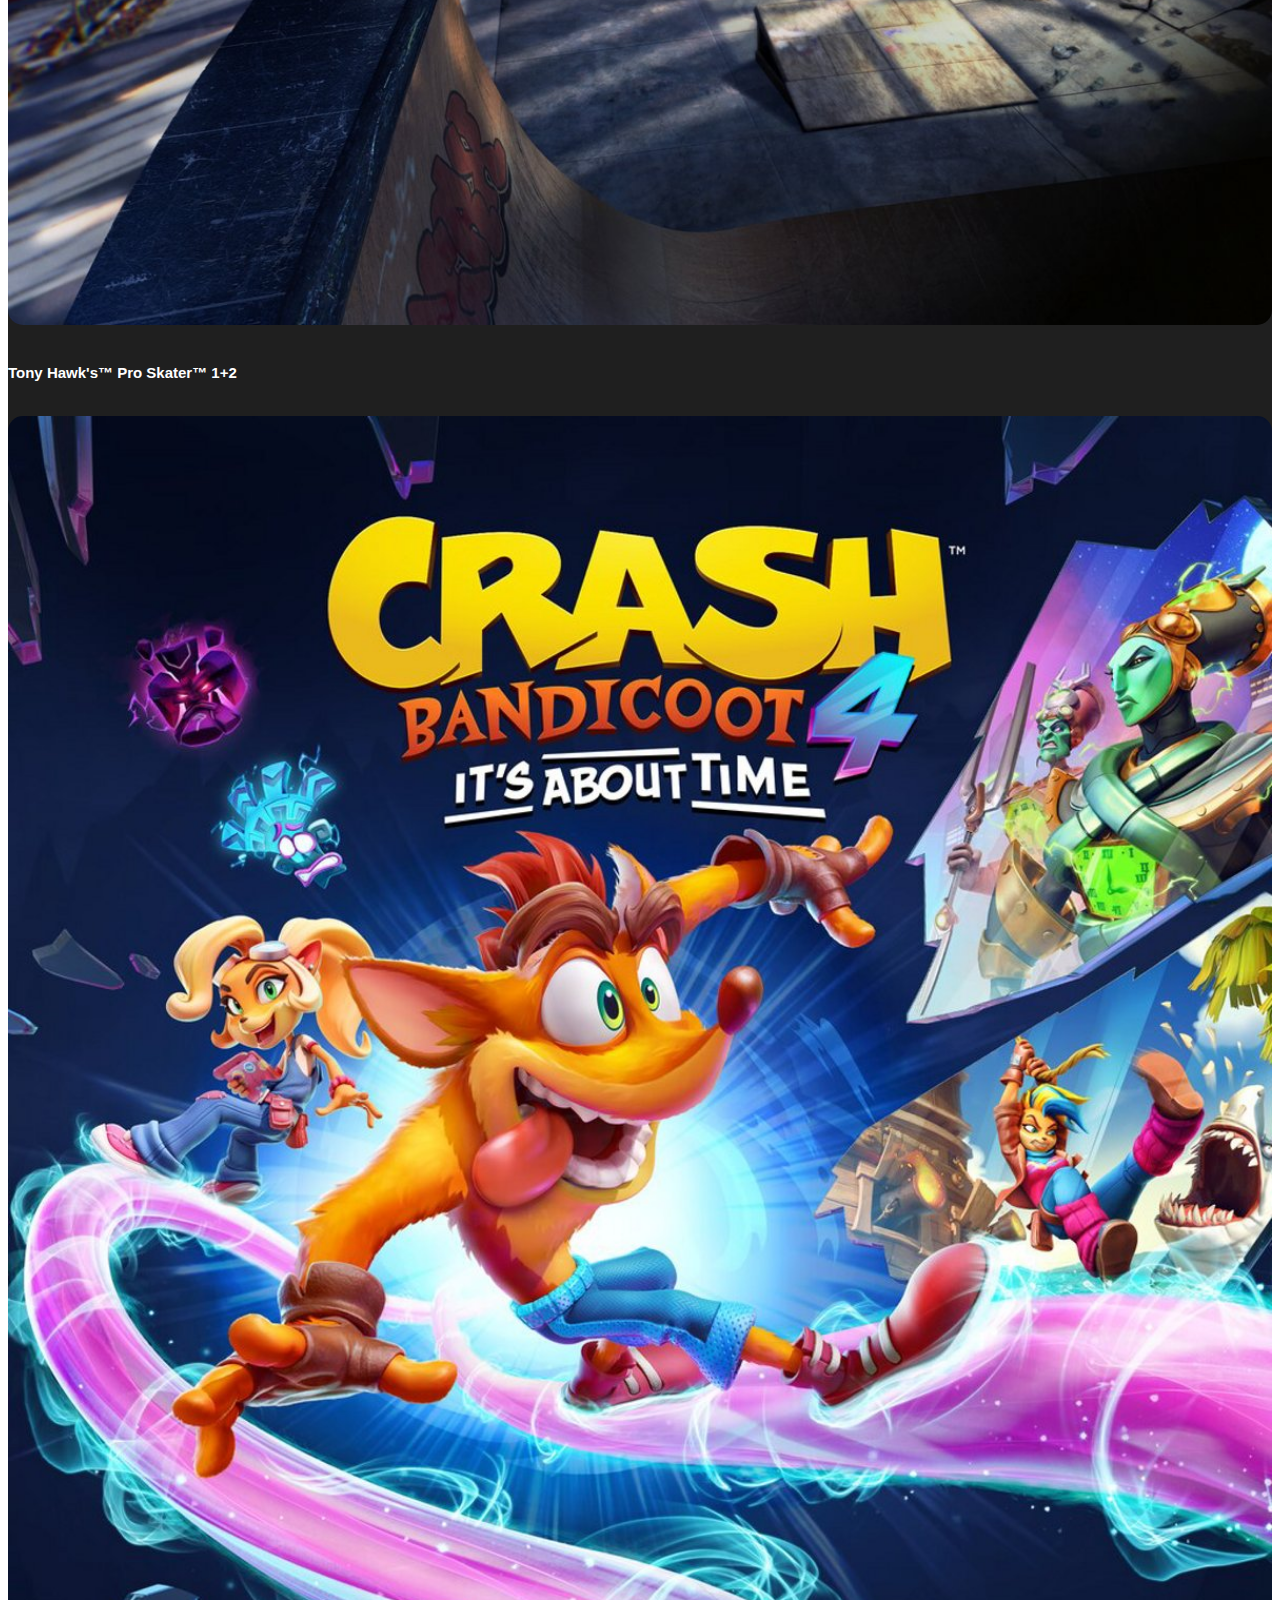
==== commit b686709f: "added bonus bonus dropdown menu" ====
--- a/index.html
+++ b/index.html
@@ -44,10 +44,28 @@
                                 Giochi
                                 </a>
                                 <ul class="dropdown-menu" aria-labelledby="navbarDropdown">
-                                    <li><a class="dropdown-item" href="#">Action</a></li>
-                                    <li><a class="dropdown-item" href="#">Another action</a></li>
+                                    <li><a class="dropdown-item" href="#">
+                                        <div class="blue_console_container">
+                                            <img src="./img/play-menu-ico.png" alt="blue playstation logo">
+                                            <h5>PS6</h5>
+                                        </div>
+                                        <div class="blue_console_container">
+                                            <img src="./img/play-menu-ico.png" alt="blue playstation logo">
+                                            <h5>PS6</h5>
+                                        </div>
+                                        <div class="blue_console_container">
+                                            <img src="./img/play-menu-ico.png" alt="blue playstation logo">
+                                            <h5>PS6</h5>
+                                        </div>
+                                    </a></li>
                                     <li><hr class="dropdown-divider"></li>
-                                    <li><a class="dropdown-item" href="#">Something else here</a></li>
+                                    <li><a class="dropdown-item" href="#">
+                                        <ul>
+                                            <li><h5>sub link Giochi</h5></li>
+                                            <li><h5>sub link </h5></li>
+                                            <li><h5>sub link </h5></li>
+                                        </ul>
+                                    </a></li>
                                 </ul>
                             </li>
                             <li class="nav-item dropdown nav_formatting">
@@ -55,10 +73,28 @@
                                 Hardware
                                 </a>
                                 <ul class="dropdown-menu" aria-labelledby="navbarDropdown">
-                                    <li><a class="dropdown-item" href="#">Action</a></li>
-                                    <li><a class="dropdown-item" href="#">Another action</a></li>
+                                    <li><a class="dropdown-item" href="#">
+                                        <div class="blue_console_container">
+                                            <img src="./img/play-menu-ico.png" alt="blue playstation logo">
+                                            <h5>PS6</h5>
+                                        </div>
+                                        <div class="blue_console_container">
+                                            <img src="./img/play-menu-ico.png" alt="blue playstation logo">
+                                            <h5>PS6</h5>
+                                        </div>
+                                        <div class="blue_console_container">
+                                            <img src="./img/play-menu-ico.png" alt="blue playstation logo">
+                                            <h5>PS6</h5>
+                                        </div>
+                                    </a></li>
                                     <li><hr class="dropdown-divider"></li>
-                                    <li><a class="dropdown-item" href="#">Something else here</a></li>
+                                    <li><a class="dropdown-item" href="#">
+                                        <ul>
+                                            <li><h5>sub link Hardware</h5></li>
+                                            <li><h5>sub link </h5></li>
+                                            <li><h5>sub link </h5></li>
+                                        </ul>
+                                    </a></li>
                                 </ul>
                             </li>
                             <li class="nav-item dropdown nav_formatting">
@@ -66,10 +102,28 @@
                                 Servizi
                                 </a>
                                 <ul class="dropdown-menu" aria-labelledby="navbarDropdown">
-                                    <li><a class="dropdown-item" href="#">Action</a></li>
-                                    <li><a class="dropdown-item" href="#">Another action</a></li>
+                                    <li><a class="dropdown-item" href="#">
+                                        <div class="blue_console_container">
+                                            <img src="./img/play-menu-ico.png" alt="blue playstation logo">
+                                            <h5>PS6</h5>
+                                        </div>
+                                        <div class="blue_console_container">
+                                            <img src="./img/play-menu-ico.png" alt="blue playstation logo">
+                                            <h5>PS6</h5>
+                                        </div>
+                                        <div class="blue_console_container">
+                                            <img src="./img/play-menu-ico.png" alt="blue playstation logo">
+                                            <h5>PS6</h5>
+                                        </div>
+                                    </a></li>
                                     <li><hr class="dropdown-divider"></li>
-                                    <li><a class="dropdown-item" href="#">Something else here</a></li>
+                                    <li><a class="dropdown-item" href="#">
+                                        <ul>
+                                            <li><h5>sub link Servizi</h5></li>
+                                            <li><h5>sub link </h5></li>
+                                            <li><h5>sub link </h5></li>
+                                        </ul>
+                                    </a></li>
                                 </ul>
                             </li>
                             <li class="nav-item dropdown nav_formatting">
@@ -77,10 +131,28 @@
                                 Novità
                                 </a>
                                 <ul class="dropdown-menu" aria-labelledby="navbarDropdown">
-                                    <li><a class="dropdown-item" href="#">Action</a></li>
-                                    <li><a class="dropdown-item" href="#">Another action</a></li>
+                                    <li><a class="dropdown-item" href="#">
+                                        <div class="blue_console_container">
+                                            <img src="./img/play-menu-ico.png" alt="blue playstation logo">
+                                            <h5>PS6</h5>
+                                        </div>
+                                        <div class="blue_console_container">
+                                            <img src="./img/play-menu-ico.png" alt="blue playstation logo">
+                                            <h5>PS6</h5>
+                                        </div>
+                                        <div class="blue_console_container">
+                                            <img src="./img/play-menu-ico.png" alt="blue playstation logo">
+                                            <h5>PS6</h5>
+                                        </div>
+                                    </a></li>
                                     <li><hr class="dropdown-divider"></li>
-                                    <li><a class="dropdown-item" href="#">Something else here</a></li>
+                                    <li><a class="dropdown-item" href="#">
+                                        <ul>
+                                            <li><h5>sub link Novità</h5></li>
+                                            <li><h5>sub link </h5></li>
+                                            <li><h5>sub link </h5></li>
+                                        </ul>
+                                    </a></li>
                                 </ul>
                             </li>
                             <li class="nav-item dropdown nav_formatting">
@@ -88,10 +160,28 @@
                                 Fai acquisti
                                 </a>
                                 <ul class="dropdown-menu" aria-labelledby="navbarDropdown">
-                                    <li><a class="dropdown-item" href="#">Action</a></li>
-                                    <li><a class="dropdown-item" href="#">Another action</a></li>
+                                    <li><a class="dropdown-item" href="#">
+                                        <div class="blue_console_container">
+                                            <img src="./img/play-menu-ico.png" alt="blue playstation logo">
+                                            <h5>PS6</h5>
+                                        </div>
+                                        <div class="blue_console_container">
+                                            <img src="./img/play-menu-ico.png" alt="blue playstation logo">
+                                            <h5>PS6</h5>
+                                        </div>
+                                        <div class="blue_console_container">
+                                            <img src="./img/play-menu-ico.png" alt="blue playstation logo">
+                                            <h5>PS6</h5>
+                                        </div>
+                                    </a></li>
                                     <li><hr class="dropdown-divider"></li>
-                                    <li><a class="dropdown-item" href="#">Something else here</a></li>
+                                    <li><a class="dropdown-item" href="#">
+                                        <ul>
+                                            <li><h5>sub link Fai acquisti</h5></li>
+                                            <li><h5>sub link </h5></li>
+                                            <li><h5>sub link </h5></li>
+                                        </ul>
+                                    </a></li>
                                 </ul>
                             </li>
                             <li class="nav-item dropdown nav_formatting">
@@ -99,10 +189,28 @@
                                 Supporto
                                 </a>
                                 <ul class="dropdown-menu" aria-labelledby="navbarDropdown">
-                                    <li><a class="dropdown-item" href="#">Action</a></li>
-                                    <li><a class="dropdown-item" href="#">Another action</a></li>
+                                    <li><a class="dropdown-item" href="#">
+                                        <div class="blue_console_container">
+                                            <img src="./img/play-menu-ico.png" alt="blue playstation logo">
+                                            <h5>PS6</h5>
+                                        </div>
+                                        <div class="blue_console_container">
+                                            <img src="./img/play-menu-ico.png" alt="blue playstation logo">
+                                            <h5>PS6</h5>
+                                        </div>
+                                        <div class="blue_console_container">
+                                            <img src="./img/play-menu-ico.png" alt="blue playstation logo">
+                                            <h5>PS6</h5>
+                                        </div>
+                                    </a></li>
                                     <li><hr class="dropdown-divider"></li>
-                                    <li><a class="dropdown-item" href="#">Something else here</a></li>
+                                    <li><a class="dropdown-item" href="#">
+                                        <ul>
+                                            <li><h5>sub link Supporto</h5></li>
+                                            <li><h5>sub link </h5></li>
+                                            <li><h5>sub link </h5></li>
+                                        </ul>
+                                    </a></li>
                                 </ul>
                             </li>
                         </ul>
@@ -115,10 +223,28 @@
                                     My PLayStation
                                     </a>
                                     <ul class="dropdown-menu" aria-labelledby="navbarDropdown">
-                                        <li><a class="dropdown-item" href="#">Action</a></li>
-                                        <li><a class="dropdown-item" href="#">Another action</a></li>
+                                        <li><a class="dropdown-item" href="#">
+                                            <div class="blue_console_container">
+                                                <img src="./img/play-menu-ico.png" alt="blue playstation logo">
+                                                <h5>PS6</h5>
+                                            </div>
+                                            <div class="blue_console_container">
+                                                <img src="./img/play-menu-ico.png" alt="blue playstation logo">
+                                                <h5>PS6</h5>
+                                            </div>
+                                            <div class="blue_console_container">
+                                                <img src="./img/play-menu-ico.png" alt="blue playstation logo">
+                                                <h5>PS6</h5>
+                                            </div>
+                                        </a></li>
                                         <li><hr class="dropdown-divider"></li>
-                                        <li><a class="dropdown-item" href="#">Something else here</a></li>
+                                        <li><a class="dropdown-item" href="#">
+                                            <ul>
+                                                <li><h5>sub link My PLayStation</h5></li>
+                                                <li><h5>sub link </h5></li>
+                                                <li><h5>sub link </h5></li>
+                                            </ul>
+                                        </a></li>
                                     </ul>
                                 </li>
                             </ul>
@@ -442,22 +568,22 @@
                 <div class="container">
                     <div class="row justify-content-center text-center">
                         <h2>Segui sui social media</h2>
-                        <div class="col-3 col-lg-2 col-sm-3 col-md-3">
+                        <div class="col-6 col-lg-2 col-sm-3 col-md-3">
                             <div class="container_logo">
                                 <a href="#"><img src="./img/twitter.jpg" alt="twitter logo"></a>
                             </div>
                         </div>
-                        <div class="col-3 col-lg-2 col-sm-3 col-md-3">
+                        <div class="col-6 col-lg-2 col-sm-3 col-md-3">
                             <div class="container_logo">
                                 <a href="#"><img src="./img/facebook.jpg" alt="facebook logo"></a>
                             </div>
                         </div>
-                        <div class="col-3 col-lg-2 col-sm-3 col-md-3">
+                        <div class="col-6 col-lg-2 col-sm-3 col-md-3">
                             <div class="container_logo">
                                 <a href="#"><img src="./img/instagram.jpg" alt="instagram logo"></a>
                             </div>
                         </div>
-                        <div class="col-3 col-lg-2 col-sm-3 col-md-3">
+                        <div class="col-6 col-lg-2 col-sm-3 col-md-3">
                             <div class="container_logo">
                                 <a href="#"><img src="./img/youtube.png" alt="youtube logo"></a>
                             </div>
--- a/css/style.css
+++ b/css/style.css
@@ -69,6 +69,9 @@
     width: 100%;
     z-index: 10;
 }
+.bg-light {
+    background-color: white!important;
+}
 /* header top section */
 .header_top{
     background-color: black; 
@@ -93,6 +96,45 @@
 }
 nav form a i{
     font-size: 18px;
+}
+/* bonus bonus dropdown */
+.dropdown-menu[data-bs-popper] {
+    top: 100px;
+    left: 0;
+    right: 0;
+    margin-top: 0;
+    border: 0;
+    /* background-color: #f8f9fa; */
+    text-align: center;
+}
+.dropdown-menu[data-bs-popper] img{
+    width: 80px;
+    margin:0 10px;
+}
+.dropdown-item {
+    display: flex;
+    justify-content: center;
+    align-items: center;
+}
+.dropdown-menu[data-bs-popper] h5{
+    font-size: 18px;
+}
+.dropdown-menu[data-bs-popper] ul{
+    display: flex;
+    list-style: disc;
+    color: #0a58ca;
+}
+.dropdown-menu[data-bs-popper] ul li{
+    margin: 0 20px;
+}
+.dropdown-menu[data-bs-popper] ul li h5{
+    color: black;
+    font-size: 16px;
+}
+@media (min-width: 992px){
+    .navbar-expand-lg .navbar-nav .dropdown-menu {
+        position: fixed;
+    }
 }
 /* down chevron arrow switch */
 nav .dropdown-toggle::after{
@@ -416,6 +458,7 @@
     object-fit: contain;
     object-position: center;
     padding: 0 10px;
+    margin-bottom: 20px;
 }
 /* /social section */
 
